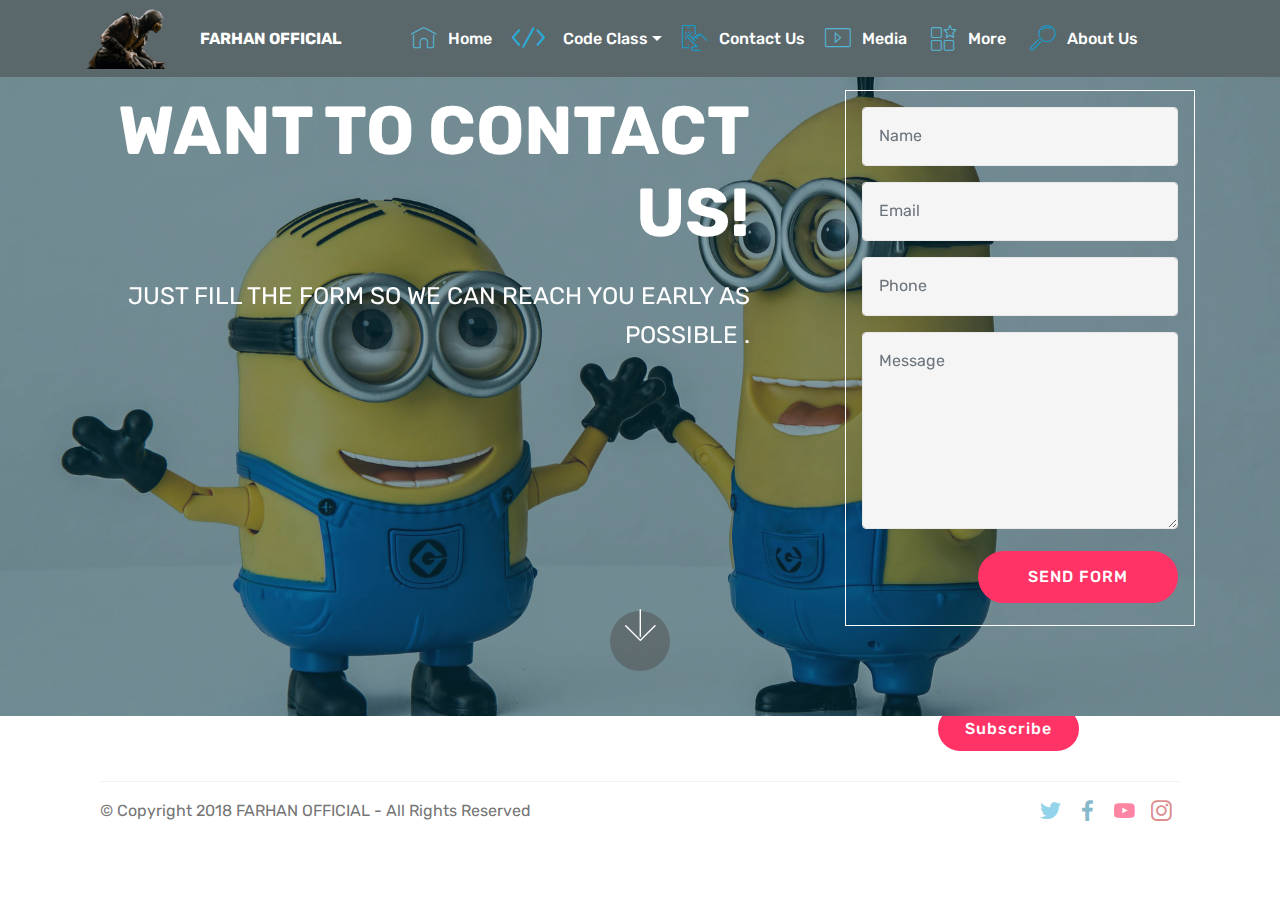
==== page1.html @ 554b2e33 "create github pages" ====
<!DOCTYPE html>
<html >
<head>
  <!-- Site made with Mobirise Website Builder v4.8.1, https://mobirise.com -->
  <meta charset="UTF-8">
  <meta http-equiv="X-UA-Compatible" content="IE=edge">
  <meta name="generator" content="Mobirise v4.8.1, mobirise.com">
  <meta name="viewport" content="width=device-width, initial-scale=1, minimum-scale=1">
  <link rel="shortcut icon" href="assets/images/mortal-kombat-x-scorpio-ninja-pose-96758-2560x1440-inpixio-122x69.png" type="image/x-icon">
  <meta name="description" content="Web Page Generator Description">
  <title>Contact Us</title>
  <link rel="stylesheet" href="assets/web/assets/mobirise-icons-bold/mobirise-icons-bold.css">
  <link rel="stylesheet" href="assets/web/assets/mobirise-icons/mobirise-icons.css">
  <link rel="stylesheet" href="assets/tether/tether.min.css">
  <link rel="stylesheet" href="assets/soundcloud-plugin/style.css">
  <link rel="stylesheet" href="assets/bootstrap/css/bootstrap.min.css">
  <link rel="stylesheet" href="assets/bootstrap/css/bootstrap-grid.min.css">
  <link rel="stylesheet" href="assets/bootstrap/css/bootstrap-reboot.min.css">
  <link rel="stylesheet" href="assets/socicon/css/styles.css">
  <link rel="stylesheet" href="assets/animatecss/animate.min.css">
  <link rel="stylesheet" href="assets/dropdown/css/style.css">
  <link rel="stylesheet" href="assets/snow-plugins/style.css">
  <link rel="stylesheet" href="assets/theme/css/style.css">
  <link rel="stylesheet" href="assets/mobirise/css/mbr-additional.css" type="text/css">
  
  
  
</head>
<body>
  <section class="menu cid-qXbIQzlwdz" once="menu" id="menu1-14">

    

    <nav class="navbar navbar-expand beta-menu navbar-dropdown align-items-center navbar-fixed-top navbar-toggleable-sm">
        <button class="navbar-toggler navbar-toggler-right" type="button" data-toggle="collapse" data-target="#navbarSupportedContent" aria-controls="navbarSupportedContent" aria-expanded="false" aria-label="Toggle navigation">
            <div class="hamburger">
                <span></span>
                <span></span>
                <span></span>
                <span></span>
            </div>
        </button>
        <div class="menu-logo">
            <div class="navbar-brand">
                <span class="navbar-logo">
                    <a href="#top">
                         <img src="assets/images/mortal-kombat-x-scorpio-ninja-pose-96758-2560x1440-inpixio-122x69.png" alt="Mobirise" title="" style="height: 3.8rem;">
                    </a>
                </span>
                <span class="navbar-caption-wrap"><a class="navbar-caption text-white display-4" href="#top">FARHAN OFFICIAL</a></span>
            </div>
        </div>
        <div class="collapse navbar-collapse" id="navbarSupportedContent">
            <ul class="navbar-nav nav-dropdown nav-right" data-app-modern-menu="true"><li class="nav-item"><a class="nav-link link text-white display-4" href="index.html"><span class="mbri-home mbr-iconfont mbr-iconfont-btn" style="color: rgb(85, 180, 212);"></span>
                        Home</a></li><li class="nav-item dropdown open"><a class="nav-link link text-white dropdown-toggle display-4" href="page5.html" data-toggle="dropdown-submenu" aria-expanded="true"><span class="mbrib-code mbr-iconfont mbr-iconfont-btn" style="font-size: 33px; color: rgb(43, 170, 214);"></span>&nbsp;Code Class</a><div class="dropdown-menu"><a class="text-white dropdown-item display-4" href="page5.html#content5-2c">Python &nbsp;</a><a class="text-white dropdown-item display-4" href="page5.html" aria-expanded="false">Java<br></a><a class="text-white dropdown-item display-4" href="page5.html" aria-expanded="false">C#</a><a class="text-white dropdown-item display-4" href="page5.html" aria-expanded="false">C++</a></div></li><li class="nav-item"><a class="nav-link link text-white display-4" href="page1.html"><span class="mbri-touch mbr-iconfont mbr-iconfont-btn" style="color: rgb(20, 157, 204);"></span>Contact Us</a></li><li class="nav-item"><a class="nav-link link text-white display-4" href="page4.html"><span class="mbri-video mbr-iconfont mbr-iconfont-btn" style="color: rgb(85, 180, 212);"></span>Media&nbsp;</a></li><li class="nav-item"><a class="nav-link link text-white display-4" href="page3.html"><span class="mbri-features mbr-iconfont mbr-iconfont-btn" style="color: rgb(85, 180, 212);"></span>More&nbsp;</a></li>
                <li class="nav-item"><a class="nav-link link text-white display-4" href="page2.html"><span class="mbri-search mbr-iconfont mbr-iconfont-btn" style="color: rgb(20, 157, 204);"></span>
                        
                        About Us &nbsp; &nbsp; &nbsp; &nbsp; &nbsp; &nbsp;&nbsp;</a></li></ul>
            
        </div>
    </nav>
</section>

<section class="engine"><a href="https://mobiri.se/l">free site templates</a></section><section class="cid-qXbRYUUTpq mbr-parallax-background" id="header15-15">

    

    <div class="mbr-overlay" style="opacity: 0.5; background-color: rgb(7, 59, 76);"></div>

    <div class="container align-right">
<div class="row">
    <div class="mbr-white col-lg-8 col-md-7 content-container">
        <h1 class="mbr-section-title mbr-bold pb-3 mbr-fonts-style display-1">WANT TO CONTACT US!</h1>
        <p class="mbr-text pb-3 mbr-fonts-style display-5">JUST FILL THE FORM SO WE CAN REACH YOU EARLY AS POSSIBLE .</p>
    </div>
    <div class="col-lg-4 col-md-5">
    <div class="form-container">
        <div class="media-container-column" data-form-type="formoid">
            <div data-form-alert="" hidden="" class="align-center">Thanks for filling out the form!</div>
            <form class="mbr-form" action="https://mobirise.com/" method="post" data-form-title="Mobirise Form"><input type="hidden" name="email" data-form-email="true" value="BGnChYnV+s/z0PsH2NVqRZW8dQ3tcXD0I2Mzn2XgPUdpTCBZ1B0OzfsBaFUptVtq5DTh2i+VKTWwSodA+y2qZlFdTRPAIqunVq5oXq4SG8JFUrQ+WYmbZbKyEVj4MUmI" data-form-field="Email">
                <div data-for="name">
                    <div class="form-group">
                        <input type="text" class="form-control px-3" name="name" data-form-field="Name" placeholder="Name" required="" id="name-header15-15">
                    </div>
                </div>
                <div data-for="email">
                    <div class="form-group">
                        <input type="email" class="form-control px-3" name="email" data-form-field="Email" placeholder="Email" required="" id="email-header15-15">
                    </div>
                </div>
                <div data-for="phone">
                    <div class="form-group">
                        <input type="tel" class="form-control px-3" name="phone" data-form-field="Phone" placeholder="Phone" id="phone-header15-15">
                    </div>
                </div>
                <div class="form-group" data-for="message">
                    <textarea type="text" class="form-control px-3" name="message" rows="7" placeholder="Message" data-form-field="Message" id="message-header15-15"></textarea>
                </div>
                <span class="input-group-btn"><button href="" type="submit" class="btn btn-secondary btn-form display-4">SEND FORM</button></span>
            </form>
        </div>
    </div>
    </div>
</div>
    </div>
    <div class="mbr-arrow hidden-sm-down" aria-hidden="true">
        <a href="#next">
            <i class="mbri-down mbr-iconfont"></i>
        </a>
    </div>
</section>

<section class="footer3 cid-qXdhu76uac mbr-reveal" id="footer3-25">

    

    

    <div class="container">
        <div class="media-container-row content">
            <div class="col-md-2 col-sm-4">
                <div class="mb-3 img-logo">
                    <a href="https://mobirise.com/">
                         <img src="assets/images/mortal-kombat-x-scorpio-ninja-pose-96758-2560x1440-inpixio-192x108.png" alt="Mobirise" title="">
                    </a>
                </div>
                <p class="mbr-fonts-style foot-logo display-7">FARHAN OFFICIAL</p>
            </div>
            <div class="col-md-3 col-sm-4">
                <p class="mb-4 mbr-fonts-style foot-title display-7">
                    RECENT NEWS
                </p>
                <p class="mbr-text mbr-links-column mbr-fonts-style display-7">
                    <a href="page1.html" class="text-black">About us</a>
                    <br><a href="page3.html">More</a><br>Home&nbsp;<br><a href="page4.html">Media&nbsp;</a><br>Contact Us</p>
            </div>
            <div class="col-md-3 col-sm-4">
                <p class="mb-4 mbr-fonts-style foot-title display-7"></p>
                <p class="mbr-text mbr-fonts-style mbr-links-column display-7"></p>
            </div>
            <div class="col-md-4 col-sm-12">
                <p class="mb-4 mbr-fonts-style foot-title display-7">
                    SUBSCRIBE
                </p>
                <p class="mbr-text form-text mbr-fonts-style display-7">
                    Get monthly updates and free resources.
                </p>
                <div class="media-container-column" data-form-type="formoid">
                    <div data-form-alert="" hidden="" class="align-center">Thanks for filling out the form!</div>

                    <form class="form-inline" action="https://mobirise.com/" method="post" data-form-title="Mobirise Form">
                        <input type="hidden" value="aTpNSyPoAHpCFGLevcx76pxDVueHC4HoJByGeCzqq8/Wfl2c4HPEFM22Q3qrCcd7HoVacnxY/hkXlDS6+apkCx8XhZOpk/JkGQYDMnFPC4O2UBEBPp0mxoJk0rjcczeV" data-form-email="true">
                        <div class="form-group">
                            <input type="email" class="form-control input-sm input-inverse my-2" name="email" required="" data-form-field="Email" placeholder="Email" id="email-footer3-25">
                        </div>
                        <div class="input-group-btn m-2"><button href="" class="btn btn-primary display-4" type="submit" role="button">Subscribe</button></div>
                    </form>
                </div>

            </div>
        </div>
        <div class="footer-lower">
            <div class="media-container-row">
                <div class="col-sm-12">
                    <hr>
                </div>
            </div>
            <div class="media-container-row">
                <div class="col-sm-6 copyright">
                    <p class="mbr-text mbr-fonts-style display-7">
                        © Copyright 2018 FARHAN OFFICIAL - All Rights Reserved
                    </p>
                </div>
                <div class="col-md-6">
                    <div class="social-list align-right">
                        <div class="soc-item">
                            <a href="https://twitter.com" target="_blank">
                                <span class="mbr-iconfont mbr-iconfont-social socicon-twitter socicon" style="color: rgb(43, 170, 214);"></span>
                            </a>
                        </div>
                        <div class="soc-item">
                            <a href="https://www.facebook.com" target="_blank">
                                <span class="mbr-iconfont mbr-iconfont-social socicon-facebook socicon" style="color: rgb(16, 118, 153);"></span>
                            </a>
                        </div>
                        <div class="soc-item">
                            <a href="https://www.youtube.com" target="_blank">
                                <span class="mbr-iconfont mbr-iconfont-social socicon-youtube socicon" style="color: rgb(253, 12, 72);"></span>
                            </a>
                        </div>
                        <div class="soc-item">
                            <a href="https://instagram.com" target="_blank">
                                <span class="mbr-iconfont mbr-iconfont-social socicon-instagram socicon" style="color: rgb(188, 30, 30);"></span>
                            </a>
                        </div>
                        
                        
                    </div>
                </div>
            </div>
        </div>
    </div>
</section>


  <script src="assets/web/assets/jquery/jquery.min.js"></script>
  <script src="assets/popper/popper.min.js"></script>
  <script src="assets/tether/tether.min.js"></script>
  <script src="assets/bootstrap/js/bootstrap.min.js"></script>
  <script src="assets/cookies-alert-plugin/cookies-alert-core.js"></script>
  <script src="assets/cookies-alert-plugin/cookies-alert-script.js"></script>
  <script src="assets/smoothscroll/smooth-scroll.js"></script>
  <script src="assets/touchswipe/jquery.touch-swipe.min.js"></script>
  <script src="assets/viewportchecker/jquery.viewportchecker.js"></script>
  <script src="assets/parallax/jarallax.min.js"></script>
  <script src="assets/dropdown/js/script.min.js"></script>
  <script src="assets/snow-plugins/schnee.js"></script>
  <script src="assets/theme/js/script.js"></script>
  <script src="assets/formoid/formoid.min.js"></script>
  
  
  <input name="animation" type="hidden">
  <input name="cookieData" type="hidden" data-cookie-text="We use cookies to give you the best experience. Read our <a href='privacy.html'>cookie policy</a>.">
  </body>
</html>
---- assets/web/assets/mobirise-icons-bold/mobirise-icons-bold.css ----
@font-face {
  font-family: 'mobirise-icons-bold';
  src:  url('mobirise-icons-bold.eot?m1l4yr');
  src:  url('mobirise-icons-bold.eot?m1l4yr#iefix') format('embedded-opentype'),
    url('mobirise-icons-bold.ttf?m1l4yr') format('truetype'),
    url('mobirise-icons-bold.woff?m1l4yr') format('woff'),
    url('mobirise-icons-bold.svg?m1l4yr#mobirise-icons-bold') format('svg');
  font-weight: normal;
  font-style: normal;
}

[class^="mbrib-"], [class*="mbrib-"] {
  /* use !important to prevent issues with browser extensions that change fonts */
  font-family: 'mobirise-icons-bold' !important;
  speak: none;
  font-style: normal;
  font-weight: normal;
  font-variant: normal;
  text-transform: none;
  line-height: 1;

  /* Better Font Rendering =========== */
  -webkit-font-smoothing: antialiased;
  -moz-osx-font-smoothing: grayscale;
}

.mbrib-add-submenu:before {
  content: "\e900";
}
.mbrib-alert:before {
  content: "\e901";
}
.mbrib-align-center:before {
  content: "\e902";
}
.mbrib-align-justify:before {
  content: "\e903";
}
.mbrib-align-left:before {
  content: "\e904";
}
.mbrib-align-right:before {
  content: "\e905";
}
.mbrib-android:before {
  content: "\e906";
}
.mbrib-apple:before {
  content: "\e907";
}
.mbrib-arrow-down:before {
  content: "\e908";
}
.mbrib-arrow-next:before {
  content: "\e909";
}
.mbrib-arrow-prev:before {
  content: "\e90a";
}
.mbrib-arrow-up:before {
  content: "\e90b";
}
.mbrib-bold:before {
  content: "\e90c";
}
.mbrib-bookmark:before {
  content: "\e90d";
}
.mbrib-bootstrap:before {
  content: "\e90e";
}
.mbrib-briefcase:before {
  content: "\e90f";
}
.mbrib-browse:before {
  content: "\e910";
}
.mbrib-bulleted-list:before {
  content: "\e911";
}
.mbrib-calendar:before {
  content: "\e912";
}
.mbrib-camera:before {
  content: "\e913";
}
.mbrib-cart-add:before {
  content: "\e914";
}
.mbrib-cart-full:before {
  content: "\e915";
}
.mbrib-cash:before {
  content: "\e916";
}
.mbrib-change-style:before {
  content: "\e917";
}
.mbrib-chat:before {
  content: "\e918";
}
.mbrib-clock:before {
  content: "\e919";
}
.mbrib-close:before {
  content: "\e91a";
}
.mbrib-cloud:before {
  content: "\e91b";
}
.mbrib-code:before {
  content: "\e91c";
}
.mbrib-contact-form:before {
  content: "\e91d";
}
.mbrib-credit-card:before {
  content: "\e91e";
}
.mbrib-cursor-click:before {
  content: "\e91f";
}
.mbrib-cust-feedback:before {
  content: "\e920";
}
.mbrib-database:before {
  content: "\e921";
}
.mbrib-delivery:before {
  content: "\e922";
}
.mbrib-desktop:before {
  content: "\e923";
}
.mbrib-devices:before {
  content: "\e924";
}
.mbrib-down:before {
  content: "\e925";
}
.mbrib-download:before {
  content: "\e926";
}
.mbrib-drag-n-drop:before {
  content: "\e927";
}
.mbrib-drag-n-drop2:before {
  content: "\e928";
}
.mbrib-edit:before {
  content: "\e929";
}
.mbrib-edit2:before {
  content: "\e92a";
}
.mbrib-error:before {
  content: "\e92b";
}
.mbrib-extension:before {
  content: "\e92c";
}
.mbrib-features:before {
  content: "\e92d";
}
.mbrib-file:before {
  content: "\e92e";
}
.mbrib-flag:before {
  content: "\e92f";
}
.mbrib-folder:before {
  content: "\e930";
}
.mbrib-gift:before {
  content: "\e931";
}
.mbrib-github:before {
  content: "\e932";
}
.mbrib-globe-2:before {
  content: "\e933";
}
.mbrib-globe:before {
  content: "\e934";
}
.mbrib-growing-chart:before {
  content: "\e935";
}
.mbrib-hearth:before {
  content: "\e936";
}
.mbrib-help:before {
  content: "\e937";
}
.mbrib-home:before {
  content: "\e938";
}
.mbrib-hot-cup:before {
  content: "\e939";
}
.mbrib-idea:before {
  content: "\e93a";
}
.mbrib-image-gallery:before {
  content: "\e93b";
}
.mbrib-image-slider:before {
  content: "\e93c";
}
.mbrib-info:before {
  content: "\e93d";
}
.mbrib-italic:before {
  content: "\e93e";
}
.mbrib-key:before {
  content: "\e93f";
}
.mbrib-laptop:before {
  content: "\e940";
}
.mbrib-layers:before {
  content: "\e941";
}
.mbrib-left-right:before {
  content: "\e942";
}
.mbrib-left:before {
  content: "\e943";
}
.mbrib-letter:before {
  content: "\e944";
}
.mbrib-like:before {
  content: "\e945";
}
.mbrib-link:before {
  content: "\e946";
}
.mbrib-lock:before {
  content: "\e947";
}
.mbrib-login:before {
  content: "\e948";
}
.mbrib-logout:before {
  content: "\e949";
}
.mbrib-magic-stick:before {
  content: "\e94a";
}
.mbrib-map-pin:before {
  content: "\e94b";
}
.mbrib-menu:before {
  content: "\e94c";
}
.mbrib-mobile:before {
  content: "\e94d";
}
.mbrib-mobile2:before {
  content: "\e94e";
}
.mbrib-mobirise:before {
  content: "\e94f";
}
.mbrib-more-horizontal:before {
  content: "\e950";
}
.mbrib-more-vertical:before {
  content: "\e951";
}
.mbrib-music:before {
  content: "\e952";
}
.mbrib-new-file:before {
  content: "\e953";
}
.mbrib-numbered-list:before {
  content: "\e954";
}
.mbrib-opened-folder:before {
  content: "\e955";
}
.mbrib-pages:before {
  content: "\e956";
}
.mbrib-paper-plane:before {
  content: "\e957";
}
.mbrib-paperclip:before {
  content: "\e958";
}
.mbrib-photo:before {
  content: "\e959";
}
.mbrib-photos:before {
  content: "\e95a";
}
.mbrib-pin:before {
  content: "\e95b";
}
.mbrib-play:before {
  content: "\e95c";
}
.mbrib-plus:before {
  content: "\e95d";
}
.mbrib-preview:before {
  content: "\e95e";
}
.mbrib-print:before {
  content: "\e95f";
}
.mbrib-protect:before {
  content: "\e960";
}
.mbrib-question:before {
  content: "\e961";
}
.mbrib-quote-left:before {
  content: "\e962";
}
.mbrib-quote-right:before {
  content: "\e963";
}
.mbrib-redo:before {
  content: "\e964";
}
.mbrib-refresh:before {
  content: "\e965";
}
.mbrib-responsive:before {
  content: "\e966";
}
.mbrib-right:before {
  content: "\e967";
}
.mbrib-rocket:before {
  content: "\e968";
}
.mbrib-sad-face:before {
  content: "\e969";
}
.mbrib-sale:before {
  content: "\e96a";
}
.mbrib-save:before {
  content: "\e96b";
}
.mbrib-search:before {
  content: "\e96c";
}
.mbrib-setting:before {
  content: "\e96d";
}
.mbrib-setting2:before {
  content: "\e96e";
}
.mbrib-setting3:before {
  content: "\e96f";
}
.mbrib-share:before {
  content: "\e970";
}
.mbrib-shopping-bag:before {
  content: "\e971";
}
.mbrib-shopping-basket:before {
  content: "\e972";
}
.mbrib-shopping-cart:before {
  content: "\e973";
}
.mbrib-sites:before {
  content: "\e974";
}
.mbrib-smile-face:before {
  content: "\e975";
}
.mbrib-speed:before {
  content: "\e976";
}
.mbrib-star:before {
  content: "\e977";
}
.mbrib-success:before {
  content: "\e978";
}
.mbrib-sun:before {
  content: "\e979";
}
.mbrib-sun2:before {
  content: "\e97a";
}
.mbrib-tablet-vertical:before {
  content: "\e97b";
}
.mbrib-tablet:before {
  content: "\e97c";
}
.mbrib-target:before {
  content: "\e97d";
}
.mbrib-timer:before {
  content: "\e97e";
}
.mbrib-to-ftp:before {
  content: "\e97f";
}
.mbrib-to-local-drive:before {
  content: "\e980";
}
.mbrib-touch-swipe:before {
  content: "\e981";
}
.mbrib-touch:before {
  content: "\e982";
}
.mbrib-trash:before {
  content: "\e983";
}
.mbrib-underline:before {
  content: "\e984";
}
.mbrib-undo:before {
  content: "\e985";
}
.mbrib-unlink:before {
  content: "\e986";
}
.mbrib-unlock:before {
  content: "\e987";
}
.mbrib-up-down:before {
  content: "\e988";
}
.mbrib-up:before {
  content: "\e989";
}
.mbrib-update:before {
  content: "\e98a";
}
.mbrib-upload:before {
  content: "\e98b";
}
.mbrib-user:before {
  content: "\e98c";
}
.mbrib-user2:before {
  content: "\e98d";
}
.mbrib-users:before {
  content: "\e98e";
}
.mbrib-video-play:before {
  content: "\e98f";
}
.mbrib-video:before {
  content: "\e990";
}
.mbrib-watch:before {
  content: "\e991";
}
.mbrib-website-theme:before {
  content: "\e992";
}
.mbrib-wifi:before {
  content: "\e993";
}
.mbrib-windows:before {
  content: "\e994";
}
.mbrib-zoom-out:before {
  content: "\e995";
}
---- assets/web/assets/mobirise-icons/mobirise-icons.css ----
@font-face {
  font-family: 'MobiriseIcons';
  src:  url('mobirise-icons.eot?spat4u');
  src:  url('mobirise-icons.eot?spat4u#iefix') format('embedded-opentype'),
    url('mobirise-icons.ttf?spat4u') format('truetype'),
    url('mobirise-icons.woff?spat4u') format('woff'),
    url('mobirise-icons.svg?spat4u#MobiriseIcons') format('svg');
  font-weight: normal;
  font-style: normal;
}

[class^="mbri-"], [class*=" mbri-"] {
  /* use !important to prevent issues with browser extensions that change fonts */
  font-family: MobiriseIcons !important;
  speak: none;
  font-style: normal;
  font-weight: normal;
  font-variant: normal;
  text-transform: none;
  line-height: 1;

  /* Better Font Rendering =========== */
  -webkit-font-smoothing: antialiased;
  -moz-osx-font-smoothing: grayscale;
}

.mbri-add-submenu:before {
  content: "\e900";
}
.mbri-alert:before {
  content: "\e901";
}
.mbri-align-center:before {
  content: "\e902";
}
.mbri-align-justify:before {
  content: "\e903";
}
.mbri-align-left:before {
  content: "\e904";
}
.mbri-align-right:before {
  content: "\e905";
}
.mbri-android:before {
  content: "\e906";
}
.mbri-apple:before {
  content: "\e907";
}
.mbri-arrow-down:before {
  content: "\e908";
}
.mbri-arrow-next:before {
  content: "\e909";
}
.mbri-arrow-prev:before {
  content: "\e90a";
}
.mbri-arrow-up:before {
  content: "\e90b";
}
.mbri-bold:before {
  content: "\e90c";
}
.mbri-bookmark:before {
  content: "\e90d";
}
.mbri-bootstrap:before {
  content: "\e90e";
}
.mbri-briefcase:before {
  content: "\e90f";
}
.mbri-browse:before {
  content: "\e910";
}
.mbri-bulleted-list:before {
  content: "\e911";
}
.mbri-calendar:before {
  content: "\e912";
}
.mbri-camera:before {
  content: "\e913";
}
.mbri-cart-add:before {
  content: "\e914";
}
.mbri-cart-full:before {
  content: "\e915";
}
.mbri-cash:before {
  content: "\e916";
}
.mbri-change-style:before {
  content: "\e917";
}
.mbri-chat:before {
  content: "\e918";
}
.mbri-clock:before {
  content: "\e919";
}
.mbri-close:before {
  content: "\e91a";
}
.mbri-cloud:before {
  content: "\e91b";
}
.mbri-code:before {
  content: "\e91c";
}
.mbri-contact-form:before {
  content: "\e91d";
}
.mbri-credit-card:before {
  content: "\e91e";
}
.mbri-cursor-click:before {
  content: "\e91f";
}
.mbri-cust-feedback:before {
  content: "\e920";
}
.mbri-database:before {
  content: "\e921";
}
.mbri-delivery:before {
  content: "\e922";
}
.mbri-desktop:before {
  content: "\e923";
}
.mbri-devices:before {
  content: "\e924";
}
.mbri-down:before {
  content: "\e925";
}
.mbri-download:before {
  content: "\e989";
}
.mbri-drag-n-drop:before {
  content: "\e927";
}
.mbri-drag-n-drop2:before {
  content: "\e928";
}
.mbri-edit:before {
  content: "\e929";
}
.mbri-edit2:before {
  content: "\e92a";
}
.mbri-error:before {
  content: "\e92b";
}
.mbri-extension:before {
  content: "\e92c";
}
.mbri-features:before {
  content: "\e92d";
}
.mbri-file:before {
  content: "\e92e";
}
.mbri-flag:before {
  content: "\e92f";
}
.mbri-folder:before {
  content: "\e930";
}
.mbri-gift:before {
  content: "\e931";
}
.mbri-github:before {
  content: "\e932";
}
.mbri-globe:before {
  content: "\e933";
}
.mbri-globe-2:before {
  content: "\e934";
}
.mbri-growing-chart:before {
  content: "\e935";
}
.mbri-hearth:before {
  content: "\e936";
}
.mbri-help:before {
  content: "\e937";
}
.mbri-home:before {
  content: "\e938";
}
.mbri-hot-cup:before {
  content: "\e939";
}
.mbri-idea:before {
  content: "\e93a";
}
.mbri-image-gallery:before {
  content: "\e93b";
}
.mbri-image-slider:before {
  content: "\e93c";
}
.mbri-info:before {
  content: "\e93d";
}
.mbri-italic:before {
  content: "\e93e";
}
.mbri-key:before {
  content: "\e93f";
}
.mbri-laptop:before {
  content: "\e940";
}
.mbri-layers:before {
  content: "\e941";
}
.mbri-left-right:before {
  content: "\e942";
}
.mbri-left:before {
  content: "\e943";
}
.mbri-letter:before {
  content: "\e944";
}
.mbri-like:before {
  content: "\e945";
}
.mbri-link:before {
  content: "\e946";
}
.mbri-lock:before {
  content: "\e947";
}
.mbri-login:before {
  content: "\e948";
}
.mbri-logout:before {
  content: "\e949";
}
.mbri-magic-stick:before {
  content: "\e94a";
}
.mbri-map-pin:before {
  content: "\e94b";
}
.mbri-menu:before {
  content: "\e94c";
}
.mbri-mobile:before {
  content: "\e94d";
}
.mbri-mobile2:before {
  content: "\e94e";
}
.mbri-mobirise:before {
  content: "\e94f";
}
.mbri-more-horizontal:before {
  content: "\e950";
}
.mbri-more-vertical:before {
  content: "\e951";
}
.mbri-music:before {
  content: "\e952";
}
.mbri-new-file:before {
  content: "\e953";
}
.mbri-numbered-list:before {
  content: "\e954";
}
.mbri-opened-folder:before {
  content: "\e955";
}
.mbri-pages:before {
  content: "\e956";
}
.mbri-paper-plane:before {
  content: "\e957";
}
.mbri-paperclip:before {
  content: "\e958";
}
.mbri-photo:before {
  content: "\e959";
}
.mbri-photos:before {
  content: "\e95a";
}
.mbri-pin:before {
  content: "\e95b";
}
.mbri-play:before {
  content: "\e95c";
}
.mbri-plus:before {
  content: "\e95d";
}
.mbri-preview:before {
  content: "\e95e";
}
.mbri-print:before {
  content: "\e95f";
}
.mbri-protect:before {
  content: "\e960";
}
.mbri-question:before {
  content: "\e961";
}
.mbri-quote-left:before {
  content: "\e962";
}
.mbri-quote-right:before {
  content: "\e963";
}
.mbri-refresh:before {
  content: "\e964";
}
.mbri-responsive:before {
  content: "\e965";
}
.mbri-right:before {
  content: "\e966";
}
.mbri-rocket:before {
  content: "\e967";
}
.mbri-sad-face:before {
  content: "\e968";
}
.mbri-sale:before {
  content: "\e969";
}
.mbri-save:before {
  content: "\e96a";
}
.mbri-search:before {
  content: "\e96b";
}
.mbri-setting:before {
  content: "\e96c";
}
.mbri-setting2:before {
  content: "\e96d";
}
.mbri-setting3:before {
  content: "\e96e";
}
.mbri-share:before {
  content: "\e96f";
}
.mbri-shopping-bag:before {
  content: "\e970";
}
.mbri-shopping-basket:before {
  content: "\e971";
}
.mbri-shopping-cart:before {
  content: "\e972";
}
.mbri-sites:before {
  content: "\e973";
}
.mbri-smile-face:before {
  content: "\e974";
}
.mbri-speed:before {
  content: "\e975";
}
.mbri-star:before {
  content: "\e976";
}
.mbri-success:before {
  content: "\e977";
}
.mbri-sun:before {
  content: "\e978";
}
.mbri-sun2:before {
  content: "\e979";
}
.mbri-tablet:before {
  content: "\e97a";
}
.mbri-tablet-vertical:before {
  content: "\e97b";
}
.mbri-target:before {
  content: "\e97c";
}
.mbri-timer:before {
  content: "\e97d";
}
.mbri-to-ftp:before {
  content: "\e97e";
}
.mbri-to-local-drive:before {
  content: "\e97f";
}
.mbri-touch-swipe:before {
  content: "\e980";
}
.mbri-touch:before {
  content: "\e981";
}
.mbri-trash:before {
  content: "\e982";
}
.mbri-underline:before {
  content: "\e983";
}
.mbri-unlink:before {
  content: "\e984";
}
.mbri-unlock:before {
  content: "\e985";
}
.mbri-up-down:before {
  content: "\e986";
}
.mbri-up:before {
  content: "\e987";
}
.mbri-update:before {
  content: "\e988";
}
.mbri-upload:before {
 content: "\e926"; 
}
.mbri-user:before {
  content: "\e98a";
}
.mbri-user2:before {
  content: "\e98b";
}
.mbri-users:before {
  content: "\e98c";
}
.mbri-video:before {
  content: "\e98d";
}
.mbri-video-play:before {
  content: "\e98e";
}
.mbri-watch:before {
  content: "\e98f";
}
.mbri-website-theme:before {
  content: "\e990";
}
.mbri-wifi:before {
  content: "\e991";
}
.mbri-windows:before {
  content: "\e992";
}
.mbri-zoom-out:before {
  content: "\e993";
}
.mbri-redo:before {
  content: "\e994";
}
.mbri-undo:before {
  content: "\e995";
}
---- assets/socicon/css/styles.css ----
@charset "UTF-8";

@font-face {
  font-family: "socicon";
  src:url("../fonts/socicon.eot");
  src:url("../fonts/socicon.eot?#iefix") format("embedded-opentype"),
    url("../fonts/socicon.woff") format("woff"),
    url("../fonts/socicon.ttf") format("truetype"),
    url("../fonts/socicon.svg#socicon") format("svg");
  font-weight: normal;
  font-style: normal;

}

[data-icon]:before {
  font-family: "socicon" !important;
  content: attr(data-icon);
  font-style: normal !important;
  font-weight: normal !important;
  font-variant: normal !important;
  text-transform: none !important;
  speak: none;
  line-height: 1;
  -webkit-font-smoothing: antialiased;
  -moz-osx-font-smoothing: grayscale;
}

[class^="socicon-"]:before,
[class*=" socicon-"]:before {
  font-family: "socicon" !important;
  font-style: normal !important;
  font-weight: normal !important;
  font-variant: normal !important;
  text-transform: none !important;
  speak: none;
  line-height: 1;
  -webkit-font-smoothing: antialiased;
  -moz-osx-font-smoothing: grayscale;
}

.socicon-modelmayhem:before {
  content: "\e000";
}
.socicon-mixcloud:before {
  content: "\e001";
}
.socicon-drupal:before {
  content: "\e002";
}
.socicon-swarm:before {
  content: "\e003";
}
.socicon-istock:before {
  content: "\e004";
}
.socicon-yammer:before {
  content: "\e005";
}
.socicon-ello:before {
  content: "\e006";
}
.socicon-stackoverflow:before {
  content: "\e007";
}
.socicon-persona:before {
  content: "\e008";
}
.socicon-triplej:before {
  content: "\e009";
}
.socicon-houzz:before {
  content: "\e00a";
}
.socicon-rss:before {
  content: "\e00b";
}
.socicon-paypal:before {
  content: "\e00c";
}
.socicon-odnoklassniki:before {
  content: "\e00d";
}
.socicon-airbnb:before {
  content: "\e00e";
}
.socicon-periscope:before {
  content: "\e00f";
}
.socicon-outlook:before {
  content: "\e010";
}
.socicon-coderwall:before {
  content: "\e011";
}
.socicon-tripadvisor:before {
  content: "\e012";
}
.socicon-appnet:before {
  content: "\e013";
}
.socicon-goodreads:before {
  content: "\e014";
}
.socicon-tripit:before {
  content: "\e015";
}
.socicon-lanyrd:before {
  content: "\e016";
}
.socicon-slideshare:before {
  content: "\e017";
}
.socicon-buffer:before {
  content: "\e018";
}
.socicon-disqus:before {
  content: "\e019";
}
.socicon-vkontakte:before {
  content: "\e01a";
}
.socicon-whatsapp:before {
  content: "\e01b";
}
.socicon-patreon:before {
  content: "\e01c";
}
.socicon-storehouse:before {
  content: "\e01d";
}
.socicon-pocket:before {
  content: "\e01e";
}
.socicon-mail:before {
  content: "\e01f";
}
.socicon-blogger:before {
  content: "\e020";
}
.socicon-technorati:before {
  content: "\e021";
}
.socicon-reddit:before {
  content: "\e022";
}
.socicon-dribbble:before {
  content: "\e023";
}
.socicon-stumbleupon:before {
  content: "\e024";
}
.socicon-digg:before {
  content: "\e025";
}
.socicon-envato:before {
  content: "\e026";
}
.socicon-behance:before {
  content: "\e027";
}
.socicon-delicious:before {
  content: "\e028";
}
.socicon-deviantart:before {
  content: "\e029";
}
.socicon-forrst:before {
  content: "\e02a";
}
.socicon-play:before {
  content: "\e02b";
}
.socicon-zerply:before {
  content: "\e02c";
}
.socicon-wikipedia:before {
  content: "\e02d";
}
.socicon-apple:before {
  content: "\e02e";
}
.socicon-flattr:before {
  content: "\e02f";
}
.socicon-github:before {
  content: "\e030";
}
.socicon-renren:before {
  content: "\e031";
}
.socicon-friendfeed:before {
  content: "\e032";
}
.socicon-newsvine:before {
  content: "\e033";
}
.socicon-identica:before {
  content: "\e034";
}
.socicon-bebo:before {
  content: "\e035";
}
.socicon-zynga:before {
  content: "\e036";
}
.socicon-steam:before {
  content: "\e037";
}
.socicon-xbox:before {
  content: "\e038";
}
.socicon-windows:before {
  content: "\e039";
}
.socicon-qq:before {
  content: "\e03a";
}
.socicon-douban:before {
  content: "\e03b";
}
.socicon-meetup:before {
  content: "\e03c";
}
.socicon-playstation:before {
  content: "\e03d";
}
.socicon-android:before {
  content: "\e03e";
}
.socicon-snapchat:before {
  content: "\e03f";
}
.socicon-twitter:before {
  content: "\e040";
}
.socicon-facebook:before {
  content: "\e041";
}
.socicon-googleplus:before {
  content: "\e042";
}
.socicon-pinterest:before {
  content: "\e043";
}
.socicon-foursquare:before {
  content: "\e044";
}
.socicon-yahoo:before {
  content: "\e045";
}
.socicon-skype:before {
  content: "\e046";
}
.socicon-yelp:before {
  content: "\e047";
}
.socicon-feedburner:before {
  content: "\e048";
}
.socicon-linkedin:before {
  content: "\e049";
}
.socicon-viadeo:before {
  content: "\e04a";
}
.socicon-xing:before {
  content: "\e04b";
}
.socicon-myspace:before {
  content: "\e04c";
}
.socicon-soundcloud:before {
  content: "\e04d";
}
.socicon-spotify:before {
  content: "\e04e";
}
.socicon-grooveshark:before {
  content: "\e04f";
}
.socicon-lastfm:before {
  content: "\e050";
}
.socicon-youtube:before {
  content: "\e051";
}
.socicon-vimeo:before {
  content: "\e052";
}
.socicon-dailymotion:before {
  content: "\e053";
}
.socicon-vine:before {
  content: "\e054";
}
.socicon-flickr:before {
  content: "\e055";
}
.socicon-500px:before {
  content: "\e056";
}
.socicon-wordpress:before {
  content: "\e058";
}
.socicon-tumblr:before {
  content: "\e059";
}
.socicon-twitch:before {
  content: "\e05a";
}
.socicon-8tracks:before {
  content: "\e05b";
}
.socicon-amazon:before {
  content: "\e05c";
}
.socicon-icq:before {
  content: "\e05d";
}
.socicon-smugmug:before {
  content: "\e05e";
}
.socicon-ravelry:before {
  content: "\e05f";
}
.socicon-weibo:before {
  content: "\e060";
}
.socicon-baidu:before {
  content: "\e061";
}
.socicon-angellist:before {
  content: "\e062";
}
.socicon-ebay:before {
  content: "\e063";
}
.socicon-imdb:before {
  content: "\e064";
}
.socicon-stayfriends:before {
  content: "\e065";
}
.socicon-residentadvisor:before {
  content: "\e066";
}
.socicon-google:before {
  content: "\e067";
}
.socicon-yandex:before {
  content: "\e068";
}
.socicon-sharethis:before {
  content: "\e069";
}
.socicon-bandcamp:before {
  content: "\e06a";
}
.socicon-itunes:before {
  content: "\e06b";
}
.socicon-deezer:before {
  content: "\e06c";
}
.socicon-telegram:before {
  content: "\e06e";
}
.socicon-openid:before {
  content: "\e06f";
}
.socicon-amplement:before {
  content: "\e070";
}
.socicon-viber:before {
  content: "\e071";
}
.socicon-zomato:before {
  content: "\e072";
}
.socicon-draugiem:before {
  content: "\e074";
}
.socicon-endomodo:before {
  content: "\e075";
}
.socicon-filmweb:before {
  content: "\e076";
}
.socicon-stackexchange:before {
  content: "\e077";
}
.socicon-wykop:before {
  content: "\e078";
}
.socicon-teamspeak:before {
  content: "\e079";
}
.socicon-teamviewer:before {
  content: "\e07a";
}
.socicon-ventrilo:before {
  content: "\e07b";
}
.socicon-younow:before {
  content: "\e07c";
}
.socicon-raidcall:before {
  content: "\e07d";
}
.socicon-mumble:before {
  content: "\e07e";
}
.socicon-medium:before {
  content: "\e06d";
}
.socicon-bebee:before {
  content: "\e07f";
}
.socicon-hitbox:before {
  content: "\e080";
}
.socicon-reverbnation:before {
  content: "\e081";
}
.socicon-formulr:before {
  content: "\e082";
}
.socicon-instagram:before {
  content: "\e057";
}
.socicon-battlenet:before {
  content: "\e083";
}
.socicon-chrome:before {
  content: "\e084";
}
.socicon-discord:before {
  content: "\e086";
}
.socicon-issuu:before {
  content: "\e087";
}
.socicon-macos:before {
  content: "\e088";
}
.socicon-firefox:before {
  content: "\e089";
}
.socicon-opera:before {
  content: "\e08d";
}
.socicon-keybase:before {
  content: "\e090";
}
.socicon-alliance:before {
  content: "\e091";
}
.socicon-livejournal:before {
  content: "\e092";
}
.socicon-googlephotos:before {
  content: "\e093";
}
.socicon-horde:before {
  content: "\e094";
}
.socicon-etsy:before {
  content: "\e095";
}
.socicon-zapier:before {
  content: "\e096";
}
.socicon-google-scholar:before {
  content: "\e097";
}
.socicon-researchgate:before {
  content: "\e098";
}
.socicon-wechat:before {
  content: "\e099";
}
.socicon-strava:before {
  content: "\e09a";
}
.socicon-line:before {
  content: "\e09b";
}
.socicon-lyft:before {
  content: "\e09c";
}
.socicon-uber:before {
  content: "\e09d";
}
.socicon-songkick:before {
  content: "\e09e";
}
.socicon-viewbug:before {
  content: "\e09f";
}
.socicon-googlegroups:before {
  content: "\e0a0";
}
.socicon-quora:before {
  content: "\e073";
}
.socicon-diablo:before {
  content: "\e085";
}
.socicon-blizzard:before {
  content: "\e0a1";
}
.socicon-hearthstone:before {
  content: "\e08b";
}
.socicon-heroes:before {
  content: "\e08a";
}
.socicon-overwatch:before {
  content: "\e08c";
}
.socicon-warcraft:before {
  content: "\e08e";
}
.socicon-starcraft:before {
  content: "\e08f";
}
.socicon-beam:before {
  content: "\e0a2";
}
.socicon-curse:before {
  content: "\e0a3";
}
.socicon-player:before {
  content: "\e0a4";
}
.socicon-streamjar:before {
  content: "\e0a5";
}
.socicon-nintendo:before {
  content: "\e0a6";
}
.socicon-hellocoton:before {
  content: "\e0a7";
}
---- assets/dropdown/css/style.css ----
.navbar-dropdown {
  left: 0;
  padding: 0;
  position: absolute;
  right: 0;
  top: 0;
  transition: all 0.45s ease;
  z-index: 1030;
  background: #282828; }
  .navbar-dropdown .navbar-logo {
    margin-right: 0.8rem;
    transition: margin 0.3s ease-in-out;
    vertical-align: middle; }
    .navbar-dropdown .navbar-logo img {
      height: 3.125rem;
      transition: all 0.3s ease-in-out; }
    .navbar-dropdown .navbar-logo.mbr-iconfont {
      font-size: 3.125rem;
      line-height: 3.125rem; }
  .navbar-dropdown .navbar-caption {
    font-weight: 700;
    white-space: normal;
    vertical-align: -4px;
    line-height: 3.125rem !important; }
    .navbar-dropdown .navbar-caption, .navbar-dropdown .navbar-caption:hover {
      color: inherit;
      text-decoration: none; }
  .navbar-dropdown .mbr-iconfont + .navbar-caption {
    vertical-align: -1px; }
  .navbar-dropdown.navbar-fixed-top {
    position: fixed; }
  .navbar-dropdown .navbar-brand span {
    vertical-align: -4px; }
  .navbar-dropdown.bg-color.transparent {
    background: none; }
  .navbar-dropdown.navbar-short .navbar-brand {
    padding: 0.625rem 0; }
    .navbar-dropdown.navbar-short .navbar-brand span {
      vertical-align: -1px; }
  .navbar-dropdown.navbar-short .navbar-caption {
    line-height: 2.375rem !important;
    vertical-align: -2px; }
  .navbar-dropdown.navbar-short .navbar-logo {
    margin-right: 0.5rem; }
    .navbar-dropdown.navbar-short .navbar-logo img {
      height: 2.375rem; }
    .navbar-dropdown.navbar-short .navbar-logo.mbr-iconfont {
      font-size: 2.375rem;
      line-height: 2.375rem; }
  .navbar-dropdown.navbar-short .mbr-table-cell {
    height: 3.625rem; }
  .navbar-dropdown .navbar-close {
    left: 0.6875rem;
    position: fixed;
    top: 0.75rem;
    z-index: 1000; }
  .navbar-dropdown .hamburger-icon {
    content: "";
    display: inline-block;
    vertical-align: middle;
    width: 16px;
    -webkit-box-shadow: 0 -6px 0 1px #282828,0 0 0 1px #282828,0 6px 0 1px #282828;
    -moz-box-shadow: 0 -6px 0 1px #282828,0 0 0 1px #282828,0 6px 0 1px #282828;
    box-shadow: 0 -6px 0 1px #282828,0 0 0 1px #282828,0 6px 0 1px #282828; }

.dropdown-menu .dropdown-toggle[data-toggle="dropdown-submenu"]::after {
  border-bottom: 0.35em solid transparent;
  border-left: 0.35em solid;
  border-right: 0;
  border-top: 0.35em solid transparent;
  margin-left: 0.3rem; }

.dropdown-menu .dropdown-item:focus {
  outline: 0; }

.nav-dropdown {
  font-size: 0.75rem;
  font-weight: 500;
  height: auto !important; }
  .nav-dropdown .nav-btn {
    padding-left: 1rem; }
  .nav-dropdown .link {
    margin: .667em 1.667em;
    font-weight: 500;
    padding: 0;
    transition: color .2s ease-in-out; }
    .nav-dropdown .link.dropdown-toggle {
      margin-right: 2.583em; }
      .nav-dropdown .link.dropdown-toggle::after {
        margin-left: .25rem;
        border-top: 0.35em solid;
        border-right: 0.35em solid transparent;
        border-left: 0.35em solid transparent;
        border-bottom: 0; }
      .nav-dropdown .link.dropdown-toggle[aria-expanded="true"] {
        margin: 0;
        padding: 0.667em 3.263em  0.667em 1.667em; }
  .nav-dropdown .link::after,
  .nav-dropdown .dropdown-item::after {
    color: inherit; }
  .nav-dropdown .btn {
    font-size: 0.75rem;
    font-weight: 700;
    letter-spacing: 0;
    margin-bottom: 0;
    padding-left: 1.25rem;
    padding-right: 1.25rem; }
  .nav-dropdown .dropdown-menu {
    border-radius: 0;
    border: 0;
    left: 0;
    margin: 0;
    padding-bottom: 1.25rem;
    padding-top: 1.25rem;
    position: relative; }
  .nav-dropdown .dropdown-submenu {
    margin-left: 0.125rem;
    top: 0; }
  .nav-dropdown .dropdown-item {
    font-weight: 500;
    line-height: 2;
    padding: 0.3846em 4.615em 0.3846em 1.5385em;
    position: relative;
    transition: color .2s ease-in-out, background-color .2s ease-in-out; }
    .nav-dropdown .dropdown-item::after {
      margin-top: -0.3077em;
      position: absolute;
      right: 1.1538em;
      top: 50%; }
    .nav-dropdown .dropdown-item:focus, .nav-dropdown .dropdown-item:hover {
      background: none; }

@media (max-width: 767px) {
  .nav-dropdown.navbar-toggleable-sm {
    bottom: 0;
    display: none;
    left: 0;
    overflow-x: hidden;
    position: fixed;
    top: 0;
    transform: translateX(-100%);
    -ms-transform: translateX(-100%);
    -webkit-transform: translateX(-100%);
    width: 18.75rem;
    z-index: 999; } }
.nav-dropdown.navbar-toggleable-xl {
  bottom: 0;
  display: none;
  left: 0;
  overflow-x: hidden;
  position: fixed;
  top: 0;
  transform: translateX(-100%);
  -ms-transform: translateX(-100%);
  -webkit-transform: translateX(-100%);
  width: 18.75rem;
  z-index: 999; }

.nav-dropdown-sm {
  display: block !important;
  overflow-x: hidden;
  overflow: auto;
  padding-top: 3.875rem; }
  .nav-dropdown-sm::after {
    content: "";
    display: block;
    height: 3rem;
    width: 100%; }
  .nav-dropdown-sm.collapse.in ~ .navbar-close {
    display: block !important; }
  .nav-dropdown-sm.collapsing, .nav-dropdown-sm.collapse.in {
    transform: translateX(0);
    -ms-transform: translateX(0);
    -webkit-transform: translateX(0);
    transition: all 0.25s ease-out;
    -webkit-transition: all 0.25s ease-out;
    background: #282828; }
  .nav-dropdown-sm.collapsing[aria-expanded="false"] {
    transform: translateX(-100%);
    -ms-transform: translateX(-100%);
    -webkit-transform: translateX(-100%); }
  .nav-dropdown-sm .nav-item {
    display: block;
    margin-left: 0 !important;
    padding-left: 0; }
  .nav-dropdown-sm .link,
  .nav-dropdown-sm .dropdown-item {
    border-top: 1px dotted rgba(255, 255, 255, 0.1);
    font-size: 0.8125rem;
    line-height: 1.6;
    margin: 0 !important;
    padding: 0.875rem 2.4rem 0.875rem 1.5625rem !important;
    position: relative;
    white-space: normal; }
    .nav-dropdown-sm .link:focus, .nav-dropdown-sm .link:hover,
    .nav-dropdown-sm .dropdown-item:focus,
    .nav-dropdown-sm .dropdown-item:hover {
      background: rgba(0, 0, 0, 0.2) !important;
      color: #c0a375; }
  .nav-dropdown-sm .nav-btn {
    position: relative;
    padding: 1.5625rem 1.5625rem 0 1.5625rem; }
    .nav-dropdown-sm .nav-btn::before {
      border-top: 1px dotted rgba(255, 255, 255, 0.1);
      content: "";
      left: 0;
      position: absolute;
      top: 0;
      width: 100%; }
    .nav-dropdown-sm .nav-btn + .nav-btn {
      padding-top: 0.625rem; }
      .nav-dropdown-sm .nav-btn + .nav-btn::before {
        display: none; }
  .nav-dropdown-sm .btn {
    padding: 0.625rem 0; }
  .nav-dropdown-sm .dropdown-toggle[data-toggle="dropdown-submenu"]::after {
    margin-left: .25rem;
    border-top: 0.35em solid;
    border-right: 0.35em solid transparent;
    border-left: 0.35em solid transparent;
    border-bottom: 0; }
  .nav-dropdown-sm .dropdown-toggle[data-toggle="dropdown-submenu"][aria-expanded="true"]::after {
    border-top: 0;
    border-right: 0.35em solid transparent;
    border-left: 0.35em solid transparent;
    border-bottom: 0.35em solid; }
  .nav-dropdown-sm .dropdown-menu {
    margin: 0;
    padding: 0;
    position: relative;
    top: 0;
    left: 0;
    width: 100%;
    border: 0;
    float: none;
    border-radius: 0;
    background: none; }
  .nav-dropdown-sm .dropdown-submenu {
    left: 100%;
    margin-left: 0.125rem;
    margin-top: -1.25rem;
    top: 0; }

.navbar-toggleable-sm .nav-dropdown .dropdown-menu {
  position: absolute; }

.navbar-toggleable-sm .nav-dropdown .dropdown-submenu {
  left: 100%;
  margin-left: 0.125rem;
  margin-top: -1.25rem;
  top: 0; }

.navbar-toggleable-sm.opened .nav-dropdown .dropdown-menu {
  position: relative; }

.navbar-toggleable-sm.opened .nav-dropdown .dropdown-submenu {
  left: 0;
  margin-left: 00rem;
  margin-top: 0rem;
  top: 0; }

.is-builder .nav-dropdown.collapsing {
  transition: none !important; }

/*# sourceMappingURL=style.css.map */
---- assets/snow-plugins/style.css ----
#wintertime {
	border: 4px dotted #FFCC22;
	border-bottom-color: #BB8800;
	border-right-color: #BB8800;
	width: 400px;
	height: 300px;
	text-align: center;
	margin: auto;
	padding-top: 100px;
	background-color: #00CCFF;
}
---- assets/theme/css/style.css ----
/*!
 * Mobirise v4 theme (https://mobirise.com/)
 * Copyright 2017 Mobirise
 */
section {
  background-color: #eeeeee; }

section,
.container,
.container-fluid {
  position: relative;
  word-wrap: break-word; }

a.mbr-iconfont:hover {
  text-decoration: none; }

.article .lead p, .article .lead ul, .article .lead ol, .article .lead pre, .article .lead blockquote {
  margin-bottom: 0; }

a {
  font-style: normal;
  font-weight: 400;
  cursor: pointer; }
  a, a:hover {
    text-decoration: none; }

figure {
  margin-bottom: 0; }

body {
  color: #232323; }

h1, h2, h3, h4, h5, h6,
.h1, .h2, .h3, .h4, .h5, .h6,
.display-1, .display-2, .display-3, .display-4 {
  line-height: 1;
  word-break: break-word;
  word-wrap: break-word; }

b, strong {
  font-weight: bold; }

blockquote {
  padding: 10px 0 10px 20px;
  position: relative;
  border-left: 2px solid;
  border-color: #ff3366; }

input:-webkit-autofill, input:-webkit-autofill:hover, input:-webkit-autofill:focus, input:-webkit-autofill:active {
  transition-delay: 9999s;
  transition-property: background-color, color; }

textarea[type="hidden"] {
  display: none; }

body {
  position: relative; }

section {
  background-position: 50% 50%;
  background-repeat: no-repeat;
  background-size: cover; }
  section .mbr-background-video,
  section .mbr-background-video-preview {
    position: absolute;
    bottom: 0;
    left: 0;
    right: 0;
    top: 0; }

.hidden {
  visibility: hidden; }

.mbr-z-index20 {
  z-index: 20; }

/*! Base colors */
.mbr-white {
  color: #ffffff; }

.mbr-black {
  color: #000000; }

.mbr-bg-white {
  background-color: #ffffff; }

.mbr-bg-black {
  background-color: #000000; }

/*! Text-aligns */
.align-left {
  text-align: left; }

.align-center {
  text-align: center; }

.align-right {
  text-align: right; }

@media (max-width: 767px) {
  .align-left, .align-center, .align-right, .mbr-section-btn, .mbr-section-title {
    text-align: center; } }
/*! Font-weight  */
.mbr-light {
  font-weight: 300; }

.mbr-regular {
  font-weight: 400; }

.mbr-semibold {
  font-weight: 500; }

.mbr-bold {
  font-weight: 700; }

/*! Media  */
.media-size-item {
  -webkit-flex: 1 1 auto;
  -moz-flex: 1 1 auto;
  -ms-flex: 1 1 auto;
  -o-flex: 1 1 auto;
  flex: 1 1 auto; }

.media-content {
  -webkit-flex-basis: 100%;
  flex-basis: 100%; }

.media-container-row {
  display: -ms-flexbox;
  display: -webkit-flex;
  display: flex;
  -webkit-flex-direction: row;
  -ms-flex-direction: row;
  flex-direction: row;
  -webkit-flex-wrap: wrap;
  -ms-flex-wrap: wrap;
  flex-wrap: wrap;
  -webkit-justify-content: center;
  -ms-flex-pack: center;
  justify-content: center;
  -webkit-align-content: center;
  -ms-flex-line-pack: center;
  align-content: center;
  -webkit-align-items: start;
  -ms-flex-align: start;
  align-items: start; }
  .media-container-row .media-size-item {
    width: 400px; }

.media-container-column {
  display: -ms-flexbox;
  display: -webkit-flex;
  display: flex;
  -webkit-flex-direction: column;
  -ms-flex-direction: column;
  flex-direction: column;
  -webkit-flex-wrap: wrap;
  -ms-flex-wrap: wrap;
  flex-wrap: wrap;
  -webkit-justify-content: center;
  -ms-flex-pack: center;
  justify-content: center;
  -webkit-align-content: center;
  -ms-flex-line-pack: center;
  align-content: center;
  -webkit-align-items: stretch;
  -ms-flex-align: stretch;
  align-items: stretch; }
  .media-container-column > * {
    width: 100%; }

@media (min-width: 992px) {
  .media-container-row {
    -webkit-flex-wrap: nowrap;
    -ms-flex-wrap: nowrap;
    flex-wrap: nowrap; } }
figure {
  overflow: hidden; }

figure[mbr-media-size] {
  transition: width 0.1s; }

.mbr-figure img, .mbr-figure iframe {
  display: block;
  width: 100%; }

.card {
  background-color: transparent;
  border: none; }

.card-img {
  text-align: center;
  flex-shrink: 0; }

.media {
  max-width: 100%;
  margin: 0 auto; }

.mbr-figure {
  -ms-flex-item-align: center;
  -ms-grid-row-align: center;
  -webkit-align-self: center;
  align-self: center; }

.media-container > div {
  max-width: 100%; }

.mbr-figure img, .card-img img {
  width: 100%; }

@media (max-width: 991px) {
  .media-size-item {
    width: auto !important; }

  .media {
    width: auto; }

  .mbr-figure {
    width: 100% !important; } }
/*! Buttons */
.mbr-section-btn {
  margin-left: -.25rem;
  margin-right: -.25rem;
  font-size: 0; }

nav .mbr-section-btn {
  margin-left: 0rem;
  margin-right: 0rem; }

/*! Btn icon margin */
.btn .mbr-iconfont, .btn.btn-sm .mbr-iconfont {
  cursor: pointer;
  margin-right: 0.5rem; }

.btn.btn-md .mbr-iconfont, .btn.btn-md .mbr-iconfont {
  margin-right: 0.8rem; }

.mbr-regular {
  font-weight: 400; }

.mbr-semibold {
  font-weight: 500; }

.mbr-bold {
  font-weight: 700; }

[type="submit"] {
  -webkit-appearance: none; }

/*! Full-screen */
.mbr-fullscreen .mbr-overlay {
  min-height: 100vh; }

.mbr-fullscreen {
  display: flex;
  display: -webkit-flex;
  display: -moz-flex;
  display: -ms-flex;
  display: -o-flex;
  align-items: center;
  -webkit-align-items: center;
  min-height: 100vh;
  padding-top: 3rem;
  padding-bottom: 3rem; }

/*! Map */
.map {
  height: 25rem;
  position: relative; }
  .map iframe {
    width: 100%;
    height: 100%; }

/* Form */
.form-asterisk {
  font-family: initial;
  position: absolute;
  top: -2px;
  font-weight: normal; }

/*! Scroll to top arrow */
.mbr-arrow-up {
  bottom: 25px;
  right: 90px;
  position: fixed;
  text-align: right;
  z-index: 5000;
  color: #ffffff;
  font-size: 32px;
  transform: rotate(180deg);
  -webkit-transform: rotate(180deg); }

.mbr-arrow-up a {
  background: rgba(0, 0, 0, 0.2);
  border-radius: 3px;
  color: #fff;
  display: inline-block;
  height: 60px;
  width: 60px;
  outline-style: none !important;
  position: relative;
  text-decoration: none;
  transition: all .3s ease-in-out;
  cursor: pointer;
  text-align: center; }
  .mbr-arrow-up a:hover {
    background-color: rgba(0, 0, 0, 0.4); }
  .mbr-arrow-up a i {
    line-height: 60px; }

.mbr-arrow-up-icon {
  display: block;
  color: #fff; }

.mbr-arrow-up-icon::before {
  content: "\203a";
  display: inline-block;
  font-family: serif;
  font-size: 32px;
  line-height: 1;
  font-style: normal;
  position: relative;
  top: 6px;
  left: -4px;
  -webkit-transform: rotate(-90deg);
  transform: rotate(-90deg); }

/*! Arrow Down */
.mbr-arrow {
  position: absolute;
  bottom: 45px;
  left: 50%;
  width: 60px;
  height: 60px;
  cursor: pointer;
  background-color: rgba(80, 80, 80, 0.5);
  border-radius: 50%;
  -webkit-transform: translateX(-50%);
  transform: translateX(-50%); }
  .mbr-arrow > a {
    display: inline-block;
    text-decoration: none;
    outline-style: none;
    -webkit-animation: arrowdown 1.7s ease-in-out infinite;
    animation: arrowdown 1.7s ease-in-out infinite; }
    .mbr-arrow > a > i {
      position: absolute;
      top: -2px;
      left: 15px;
      font-size: 2rem; }

@keyframes arrowdown {
  0% {
    transform: translateY(0px);
    -webkit-transform: translateY(0px); }
  50% {
    transform: translateY(-5px);
    -webkit-transform: translateY(-5px); }
  100% {
    transform: translateY(0px);
    -webkit-transform: translateY(0px); } }
@-webkit-keyframes arrowdown {
  0% {
    transform: translateY(0px);
    -webkit-transform: translateY(0px); }
  50% {
    transform: translateY(-5px);
    -webkit-transform: translateY(-5px); }
  100% {
    transform: translateY(0px);
    -webkit-transform: translateY(0px); } }
@media (max-width: 500px) {
  .mbr-arrow-up {
    left: 50%;
    right: auto;
    transform: translateX(-50%) rotate(180deg);
    -webkit-transform: translateX(-50%) rotate(180deg); } }
/*Gradients animation*/
@keyframes gradient-animation {
  from {
    background-position: 0% 100%;
    animation-timing-function: ease-in-out; }
  to {
    background-position: 100% 0%;
    animation-timing-function: ease-in-out; } }
@-webkit-keyframes gradient-animation {
  from {
    background-position: 0% 100%;
    animation-timing-function: ease-in-out; }
  to {
    background-position: 100% 0%;
    animation-timing-function: ease-in-out; } }
.bg-gradient {
  background-size: 200% 200%;
  animation: gradient-animation 5s infinite alternate;
  -webkit-animation: gradient-animation 5s infinite alternate; }

.menu .navbar-brand {
  display: -webkit-flex; }
  .menu .navbar-brand span {
    display: flex;
    display: -webkit-flex; }
  .menu .navbar-brand .navbar-caption-wrap {
    display: -webkit-flex; }
  .menu .navbar-brand .navbar-logo img {
    display: -webkit-flex; }
@media (min-width: 768px) and (max-width: 991px) {
  .menu .navbar-toggleable-sm .navbar-nav {
    display: -webkit-box;
    display: -webkit-flex;
    display: -ms-flexbox; } }
@media (min-width: 992px) {
  .menu .navbar-nav.nav-dropdown {
    display: -webkit-flex; }
  .menu .navbar-toggleable-sm .navbar-collapse {
    display: -webkit-flex !important; } }

/*# sourceMappingURL=style.css.map */
.engine {
	position: absolute;
	text-indent: -2400px;
	text-align: center;
	padding: 0;
	top: 0;
	left: -2400px;
}
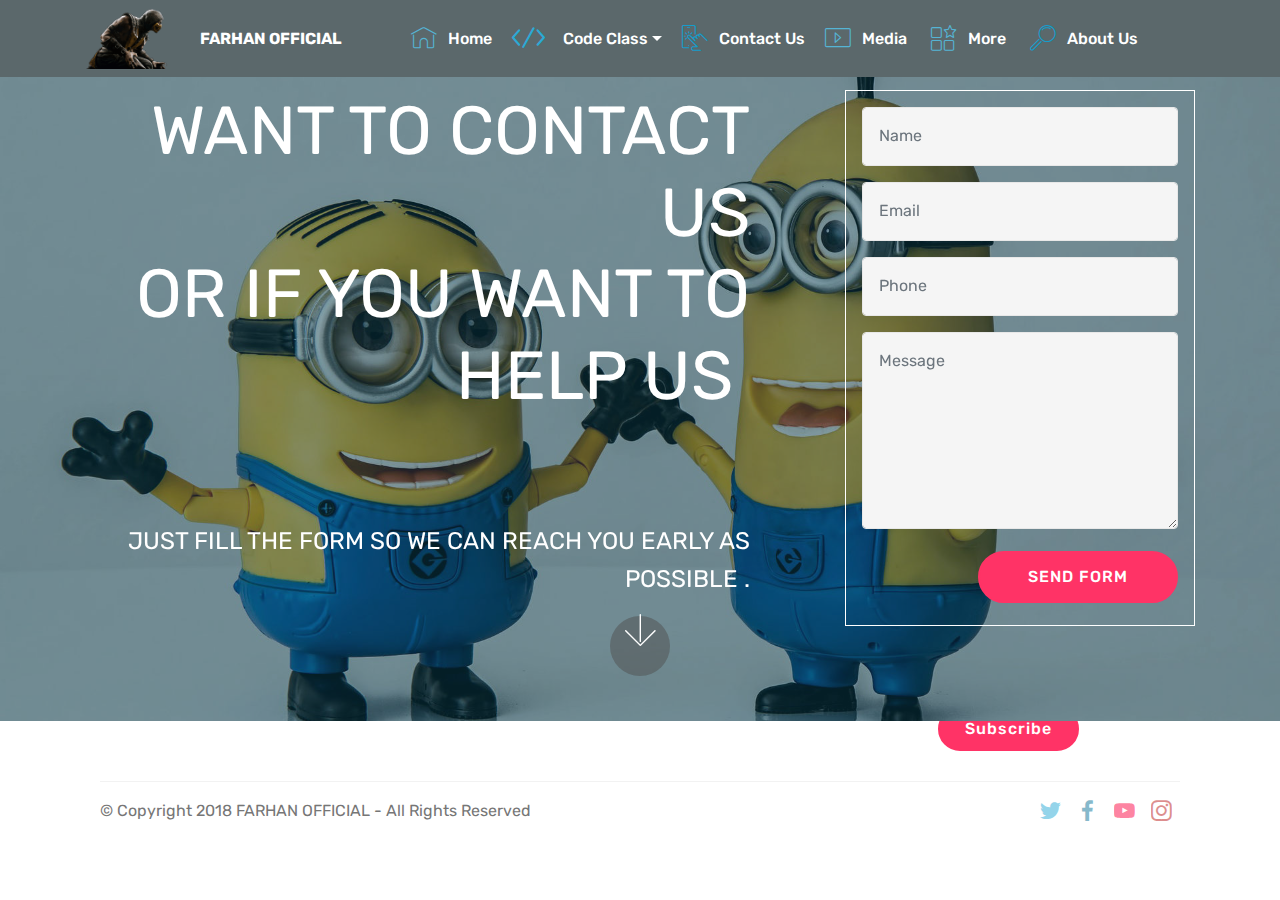
==== commit 34c2681c: "create github pages" ====
--- a/page1.html
+++ b/page1.html
@@ -61,7 +61,7 @@
     </nav>
 </section>
 
-<section class="engine"><a href="https://mobiri.se/l">free site templates</a></section><section class="cid-qXbRYUUTpq mbr-parallax-background" id="header15-15">
+<section class="engine"><a href="https://mobiri.se/i">free website creation software</a></section><section class="cid-qXbRYUUTpq mbr-parallax-background" id="header15-15">
 
     
 
@@ -70,14 +70,14 @@
     <div class="container align-right">
 <div class="row">
     <div class="mbr-white col-lg-8 col-md-7 content-container">
-        <h1 class="mbr-section-title mbr-bold pb-3 mbr-fonts-style display-1">WANT TO CONTACT US!</h1>
+        <h1 class="mbr-section-title mbr-bold pb-3 mbr-fonts-style display-1"><span style="font-weight: normal;">WANT TO CONTACT US</span><br><span style="font-weight: normal;">OR IF YOU WANT TO HELP US&nbsp;</span><br><span style="font-weight: normal;"><br></span></h1>
         <p class="mbr-text pb-3 mbr-fonts-style display-5">JUST FILL THE FORM SO WE CAN REACH YOU EARLY AS POSSIBLE .</p>
     </div>
     <div class="col-lg-4 col-md-5">
     <div class="form-container">
         <div class="media-container-column" data-form-type="formoid">
             <div data-form-alert="" hidden="" class="align-center">Thanks for filling out the form!</div>
-            <form class="mbr-form" action="https://mobirise.com/" method="post" data-form-title="Mobirise Form"><input type="hidden" name="email" data-form-email="true" value="BGnChYnV+s/z0PsH2NVqRZW8dQ3tcXD0I2Mzn2XgPUdpTCBZ1B0OzfsBaFUptVtq5DTh2i+VKTWwSodA+y2qZlFdTRPAIqunVq5oXq4SG8JFUrQ+WYmbZbKyEVj4MUmI" data-form-field="Email">
+            <form class="mbr-form" action="https://mobirise.com/" method="post" data-form-title="Mobirise Form"><input type="hidden" name="email" data-form-email="true" value="E5s7iNzkFj6ZB2jkOPJDZkjpcZsFLE6xWhSivbWtxA2zUsbF2dBJ/AQtu0LyW5dFgUs98bZgWsI9rejpW6A9avvkhjpKpKWjhkiOzpO3/lDCsTOnNdq2E/9P854nNqQz" data-form-field="Email">
                 <div data-for="name">
                     <div class="form-group">
                         <input type="text" class="form-control px-3" name="name" data-form-field="Name" placeholder="Name" required="" id="name-header15-15">
@@ -149,7 +149,7 @@
                     <div data-form-alert="" hidden="" class="align-center">Thanks for filling out the form!</div>
 
                     <form class="form-inline" action="https://mobirise.com/" method="post" data-form-title="Mobirise Form">
-                        <input type="hidden" value="aTpNSyPoAHpCFGLevcx76pxDVueHC4HoJByGeCzqq8/Wfl2c4HPEFM22Q3qrCcd7HoVacnxY/hkXlDS6+apkCx8XhZOpk/JkGQYDMnFPC4O2UBEBPp0mxoJk0rjcczeV" data-form-email="true">
+                        <input type="hidden" value="pjoEXCKq0NOejdukQ2ot5vG4VQh+ghvHfGKXX0FFLp5r3+Y71ITtoU1xWlqejG6PGs3g9Fs++75zVrQQmMZvrv4aIxkN1gh/4zEQkmj4eJkOPFyCevk3V+B1XczDJU+B" data-form-email="true">
                         <div class="form-group">
                             <input type="email" class="form-control input-sm input-inverse my-2" name="email" required="" data-form-field="Email" placeholder="Email" id="email-footer3-25">
                         </div>
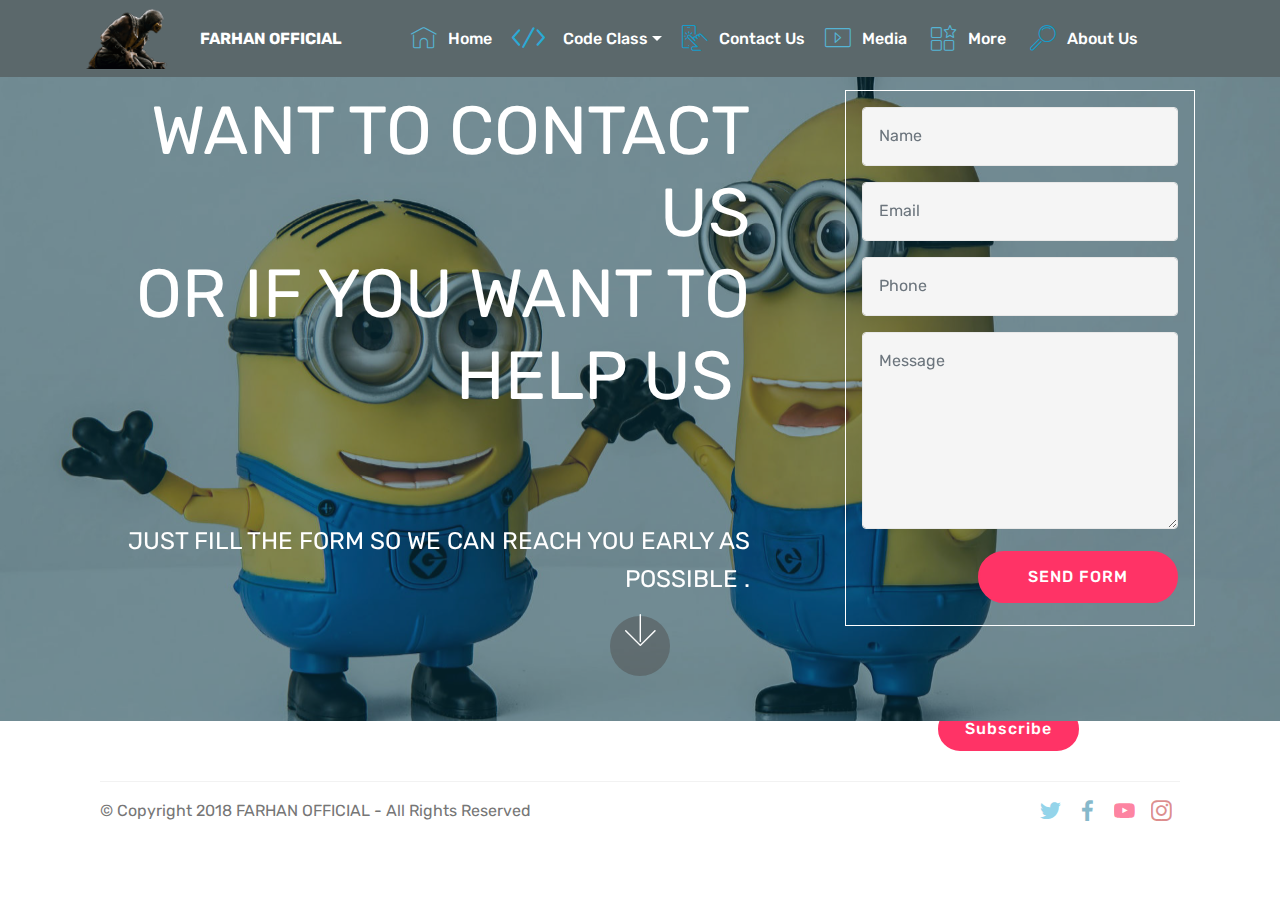
==== commit 2da5d773: "Update page1.html" ====
--- a/page1.html
+++ b/page1.html
@@ -1,7 +1,7 @@
 <!DOCTYPE html>
 <html >
 <head>
-  <!-- Site made with Mobirise Website Builder v4.8.1, https://mobirise.com -->
+ 
   <meta charset="UTF-8">
   <meta http-equiv="X-UA-Compatible" content="IE=edge">
   <meta name="generator" content="Mobirise v4.8.1, mobirise.com">
@@ -61,7 +61,7 @@
     </nav>
 </section>
 
-<section class="engine"><a href="https://mobiri.se/i">free website creation software</a></section><section class="cid-qXbRYUUTpq mbr-parallax-background" id="header15-15">
+<section class="engine"><a href="https://mobiri.se/s">free bootstrap theme</a></section><section class="cid-qXbRYUUTpq mbr-parallax-background" id="header15-15">
 
     
 
@@ -77,7 +77,7 @@
     <div class="form-container">
         <div class="media-container-column" data-form-type="formoid">
             <div data-form-alert="" hidden="" class="align-center">Thanks for filling out the form!</div>
-            <form class="mbr-form" action="https://mobirise.com/" method="post" data-form-title="Mobirise Form"><input type="hidden" name="email" data-form-email="true" value="E5s7iNzkFj6ZB2jkOPJDZkjpcZsFLE6xWhSivbWtxA2zUsbF2dBJ/AQtu0LyW5dFgUs98bZgWsI9rejpW6A9avvkhjpKpKWjhkiOzpO3/lDCsTOnNdq2E/9P854nNqQz" data-form-field="Email">
+            <form class="mbr-form" action="https://mobirise.com/" method="post" data-form-title="Mobirise Form"><input type="hidden" name="email" data-form-email="true" value="ypJfm39zwaZvhYID57WbdRHv7NIlIipuvVUod0SxmqQcpMhTfgGTQdZz2Efbpa1Jq2MUtoMU812AaC5ELBiNg9JLL/d4sktIIZ5+06HYTOzppK3Fd04dzHG72UkCEs8S" data-form-field="Email">
                 <div data-for="name">
                     <div class="form-group">
                         <input type="text" class="form-control px-3" name="name" data-form-field="Name" placeholder="Name" required="" id="name-header15-15">
@@ -149,7 +149,7 @@
                     <div data-form-alert="" hidden="" class="align-center">Thanks for filling out the form!</div>
 
                     <form class="form-inline" action="https://mobirise.com/" method="post" data-form-title="Mobirise Form">
-                        <input type="hidden" value="pjoEXCKq0NOejdukQ2ot5vG4VQh+ghvHfGKXX0FFLp5r3+Y71ITtoU1xWlqejG6PGs3g9Fs++75zVrQQmMZvrv4aIxkN1gh/4zEQkmj4eJkOPFyCevk3V+B1XczDJU+B" data-form-email="true">
+                        <input type="hidden" value="MPNH7V0WIZ1VV0jiQbi3IMvQx3uGKgu6ziptiz4/R90fYAN3Qdp1rthr67VTm8MfgY3q6UGPaHCMpooW8u1vN93vBo4pC0m+Oa8U+6dbBSBzrHJcTzwymhnWbyXG98X9" data-form-email="true">
                         <div class="form-group">
                             <input type="email" class="form-control input-sm input-inverse my-2" name="email" required="" data-form-field="Email" placeholder="Email" id="email-footer3-25">
                         </div>
@@ -222,4 +222,4 @@
   <input name="animation" type="hidden">
   <input name="cookieData" type="hidden" data-cookie-text="We use cookies to give you the best experience. Read our <a href='privacy.html'>cookie policy</a>.">
   </body>
-</html>+</html>
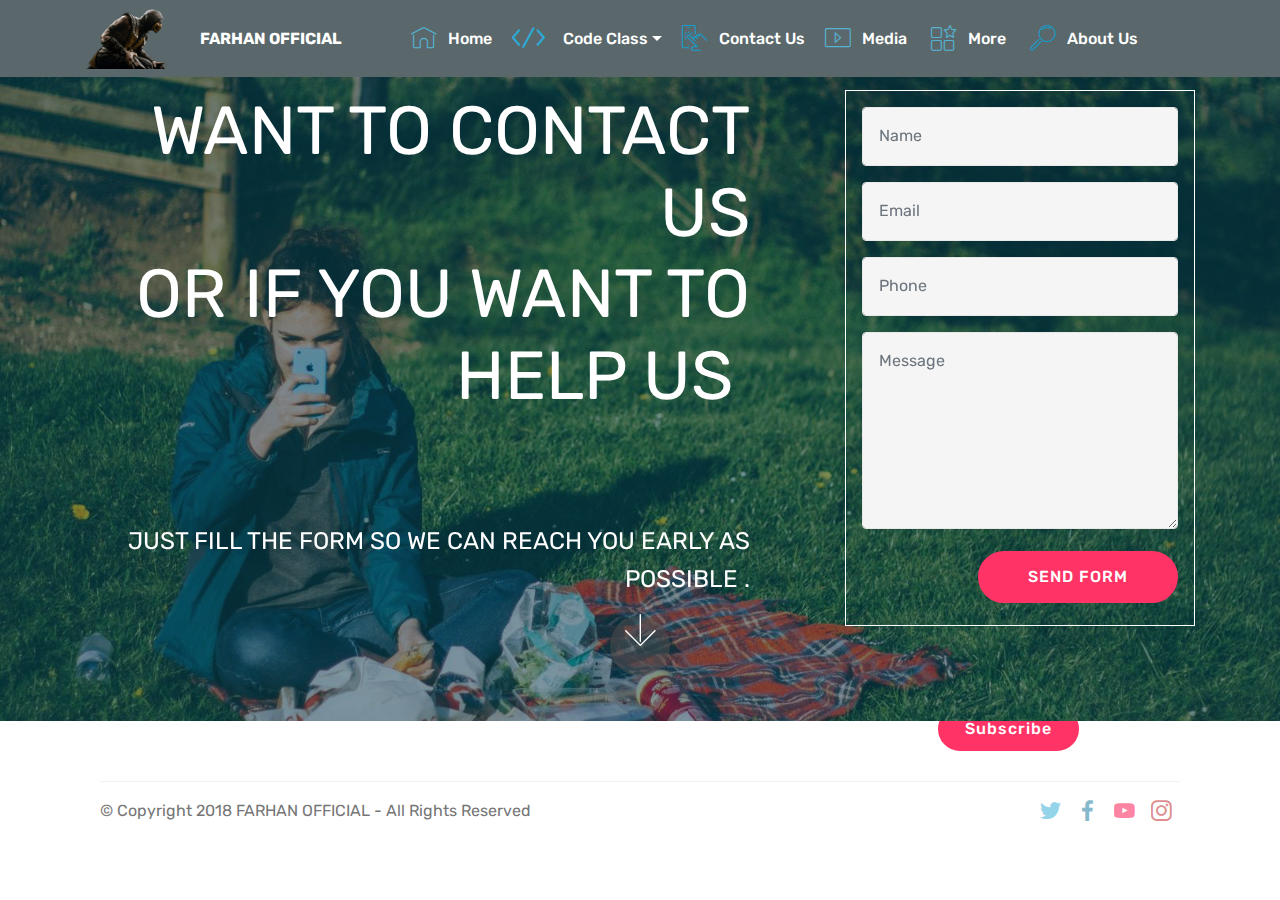
==== commit ed7250a8: "create github pages" ====
--- a/page1.html
+++ b/page1.html
@@ -1,7 +1,7 @@
 <!DOCTYPE html>
 <html >
 <head>
- 
+  <!-- Site made with Mobirise Website Builder v4.8.1, https://mobirise.com -->
   <meta charset="UTF-8">
   <meta http-equiv="X-UA-Compatible" content="IE=edge">
   <meta name="generator" content="Mobirise v4.8.1, mobirise.com">
@@ -52,7 +52,7 @@
         </div>
         <div class="collapse navbar-collapse" id="navbarSupportedContent">
             <ul class="navbar-nav nav-dropdown nav-right" data-app-modern-menu="true"><li class="nav-item"><a class="nav-link link text-white display-4" href="index.html"><span class="mbri-home mbr-iconfont mbr-iconfont-btn" style="color: rgb(85, 180, 212);"></span>
-                        Home</a></li><li class="nav-item dropdown open"><a class="nav-link link text-white dropdown-toggle display-4" href="page5.html" data-toggle="dropdown-submenu" aria-expanded="true"><span class="mbrib-code mbr-iconfont mbr-iconfont-btn" style="font-size: 33px; color: rgb(43, 170, 214);"></span>&nbsp;Code Class</a><div class="dropdown-menu"><a class="text-white dropdown-item display-4" href="page5.html#content5-2c">Python &nbsp;</a><a class="text-white dropdown-item display-4" href="page5.html" aria-expanded="false">Java<br></a><a class="text-white dropdown-item display-4" href="page5.html" aria-expanded="false">C#</a><a class="text-white dropdown-item display-4" href="page5.html" aria-expanded="false">C++</a></div></li><li class="nav-item"><a class="nav-link link text-white display-4" href="page1.html"><span class="mbri-touch mbr-iconfont mbr-iconfont-btn" style="color: rgb(20, 157, 204);"></span>Contact Us</a></li><li class="nav-item"><a class="nav-link link text-white display-4" href="page4.html"><span class="mbri-video mbr-iconfont mbr-iconfont-btn" style="color: rgb(85, 180, 212);"></span>Media&nbsp;</a></li><li class="nav-item"><a class="nav-link link text-white display-4" href="page3.html"><span class="mbri-features mbr-iconfont mbr-iconfont-btn" style="color: rgb(85, 180, 212);"></span>More&nbsp;</a></li>
+                        Home</a></li><li class="nav-item dropdown"><a class="nav-link link text-white dropdown-toggle display-4" href="page5.html" data-toggle="dropdown-submenu" aria-expanded="false"><span class="mbrib-code mbr-iconfont mbr-iconfont-btn" style="font-size: 33px; color: rgb(43, 170, 214);"></span>&nbsp;Code Class</a><div class="dropdown-menu"><a class="text-white dropdown-item display-4" href="page5.html#content5-2c">Python &nbsp;</a><a class="text-white dropdown-item display-4" href="page5.html" aria-expanded="false">Java<br></a><a class="text-white dropdown-item display-4" href="page5.html" aria-expanded="false">C#</a><a class="text-white dropdown-item display-4" href="page5.html" aria-expanded="false">C++</a></div></li><li class="nav-item"><a class="nav-link link text-white display-4" href="page1.html"><span class="mbri-touch mbr-iconfont mbr-iconfont-btn" style="color: rgb(20, 157, 204);"></span>Contact Us</a></li><li class="nav-item"><a class="nav-link link text-white display-4" href="page4.html"><span class="mbri-video mbr-iconfont mbr-iconfont-btn" style="color: rgb(85, 180, 212);"></span>Media&nbsp;</a></li><li class="nav-item"><a class="nav-link link text-white display-4" href="page3.html"><span class="mbri-features mbr-iconfont mbr-iconfont-btn" style="color: rgb(85, 180, 212);"></span>More&nbsp;</a></li>
                 <li class="nav-item"><a class="nav-link link text-white display-4" href="page2.html"><span class="mbri-search mbr-iconfont mbr-iconfont-btn" style="color: rgb(20, 157, 204);"></span>
                         
                         About Us &nbsp; &nbsp; &nbsp; &nbsp; &nbsp; &nbsp;&nbsp;</a></li></ul>
@@ -61,7 +61,7 @@
     </nav>
 </section>
 
-<section class="engine"><a href="https://mobiri.se/s">free bootstrap theme</a></section><section class="cid-qXbRYUUTpq mbr-parallax-background" id="header15-15">
+<section class="engine"><a href="https://mobiri.se/x">free css templates</a></section><section class="cid-qXbRYUUTpq mbr-parallax-background" id="header15-15">
 
     
 
@@ -77,7 +77,7 @@
     <div class="form-container">
         <div class="media-container-column" data-form-type="formoid">
             <div data-form-alert="" hidden="" class="align-center">Thanks for filling out the form!</div>
-            <form class="mbr-form" action="https://mobirise.com/" method="post" data-form-title="Mobirise Form"><input type="hidden" name="email" data-form-email="true" value="ypJfm39zwaZvhYID57WbdRHv7NIlIipuvVUod0SxmqQcpMhTfgGTQdZz2Efbpa1Jq2MUtoMU812AaC5ELBiNg9JLL/d4sktIIZ5+06HYTOzppK3Fd04dzHG72UkCEs8S" data-form-field="Email">
+            <form class="mbr-form" action="https://mobirise.com/" method="post" data-form-title="Mobirise Form"><input type="hidden" name="email" data-form-email="true" value="VL3Rzgjuwex/fwb252zvXsgzukHv8J5ucsGh53p+sdxVU/9Pb3X9fra3hgQ4CYjCfDUZvc1RrJvfG/ByRiAl11Aqmb4tRDkVAeQxKboIp8OFQTDDt/PjS8qBmZHlw4NT" data-form-field="Email">
                 <div data-for="name">
                     <div class="form-group">
                         <input type="text" class="form-control px-3" name="name" data-form-field="Name" placeholder="Name" required="" id="name-header15-15">
@@ -149,7 +149,7 @@
                     <div data-form-alert="" hidden="" class="align-center">Thanks for filling out the form!</div>
 
                     <form class="form-inline" action="https://mobirise.com/" method="post" data-form-title="Mobirise Form">
-                        <input type="hidden" value="MPNH7V0WIZ1VV0jiQbi3IMvQx3uGKgu6ziptiz4/R90fYAN3Qdp1rthr67VTm8MfgY3q6UGPaHCMpooW8u1vN93vBo4pC0m+Oa8U+6dbBSBzrHJcTzwymhnWbyXG98X9" data-form-email="true">
+                        <input type="hidden" value="pcFVOEcPNVsUvviZV/77Q5DezN+Jp5Mk8Cs0fRMgkvNPkVtoLnHyXVkDsNJCVEkVVPDLAcc0SqpmUsUR/lABAP5j0ut6eih+QMCSJPMaGjgsLiQmlyoNBHF5OTXaUNhi" data-form-email="true">
                         <div class="form-group">
                             <input type="email" class="form-control input-sm input-inverse my-2" name="email" required="" data-form-field="Email" placeholder="Email" id="email-footer3-25">
                         </div>
@@ -222,4 +222,4 @@
   <input name="animation" type="hidden">
   <input name="cookieData" type="hidden" data-cookie-text="We use cookies to give you the best experience. Read our <a href='privacy.html'>cookie policy</a>.">
   </body>
-</html>
+</html>--- a/assets/mobirise/css/mbr-additional.css
+++ b/assets/mobirise/css/mbr-additional.css
@@ -2287,7 +2287,7 @@
 .cid-qXbRYUUTpq {
   padding-top: 90px;
   padding-bottom: 90px;
-  background-image: url("../../../assets/images/mbr-1920x1280.jpg");
+  background-image: url("../../../assets/images/mbr-8-1620x1080.jpg");
 }
 .cid-qXbRYUUTpq .form-container {
   transition: all .2s;
@@ -2808,7 +2808,7 @@
 .cid-qXbZq9AL8I {
   padding-top: 90px;
   padding-bottom: 90px;
-  background-image: url("../../../assets/images/jumbotron2.jpg");
+  background-image: url("../../../assets/images/mbr-1920x1080.jpg");
 }
 .cid-qXbZq9AL8I .media-container-column {
   align-items: center;
@@ -2858,6 +2858,9 @@
     width: 100% !important;
     height: auto !important;
   }
+}
+.cid-qXbZq9AL8I H2 {
+  color: #ffffff;
 }
 .cid-qXdhqfGIp3 {
   padding-top: 60px;
@@ -4098,491 +4101,1656 @@
 .cid-qXbIQzlwdz .dropdown-item:hover {
   color: #cccccc !important;
 }
-.cid-qXcbqnhIka {
+.cid-qXz2bJOdTa {
   padding-top: 90px;
-  padding-bottom: 90px;
+  padding-bottom: 60px;
+  background-image: url("../../../assets/images/jackie-kelly-256889-2000x1333.jpg");
+}
+.cid-qXz56tqx6O {
+  padding-top: 60px;
+  padding-bottom: 60px;
   background-color: #ffffff;
 }
-.cid-qXcbqnhIka .mbr-slider .carousel-control {
-  background: #1b1b1b;
-}
-.cid-qXcbqnhIka .mbr-slider .carousel-control-prev {
-  left: 0;
-  margin-left: 2.5rem;
-}
-.cid-qXcbqnhIka .mbr-slider .carousel-control-next {
-  right: 0;
-  margin-right: 2.5rem;
-}
-.cid-qXcbqnhIka .mbr-slider .modal-body .close {
-  background: #1b1b1b;
-}
-.cid-qXcbqnhIka .mbr-gallery-item > div::before {
-  content: '';
-  position: absolute;
-  left: 0;
-  top: 0;
-  width: 100%;
-  height: 100%;
-  background: #554346;
-  background: linear-gradient(to left, #554346, #45505b) !important;
-  opacity: 0;
-  -webkit-transition: 0.2s opacity ease-in-out;
-  transition: 0.2s opacity ease-in-out;
-}
-.cid-qXcbqnhIka .mbr-gallery-item > div:hover .mbr-gallery-title::before {
-  background: transparent !important;
-}
-.cid-qXcbqnhIka .mbr-gallery-item > div:hover:before {
-  opacity: 0.7 !important;
-}
-.cid-qXcbqnhIka .mbr-gallery-title {
-  font-size: .9em;
-  position: absolute;
-  display: block;
-  width: 100%;
+.cid-qXz56tqx6O .mbr-text,
+.cid-qXz56tqx6O blockquote {
+  color: #767676;
+}
+.cid-qXz56tqx6O B {
+  color: #232323;
+}
+.cid-qXz56tqx6O P {
+  color: #232323;
+}
+.cid-qXz60CAM0N {
+  padding-top: 60px;
+  padding-bottom: 60px;
+  background-color: #ffffff;
+}
+.cid-qXz60CAM0N .mbr-text,
+.cid-qXz60CAM0N blockquote {
+  color: #767676;
+}
+.cid-qXz60CAM0N B {
+  color: #232323;
+}
+.cid-qXz60CAM0N P {
+  color: #232323;
+}
+.cid-qXz7izJZr9 {
+  padding-top: 60px;
+  padding-bottom: 60px;
+  background-color: #ffffff;
+}
+.cid-qXz7izJZr9 .mbr-section-subtitle {
+  color: #767676;
+}
+.cid-qXzcHwNsX2 {
+  background: #ffffff;
+}
+.cid-qXzcHwNsX2 .image-block {
+  margin: auto;
+  width: 100% !important;
+}
+.cid-qXzcHwNsX2 figcaption {
+  position: relative;
+}
+.cid-qXzcHwNsX2 figcaption div {
+  position: absolute;
   bottom: 0;
-  padding: 1rem;
-  color: #fff;
-  z-index: 2;
-}
-.cid-qXcbqnhIka .mbr-gallery-title:before {
-  content: " ";
-  width: 100%;
-  height: 100%;
-  top: 0;
-  left: 0;
-  z-index: -1;
-  position: absolute;
-  background: #554346 !important;
-  background: linear-gradient(to left, #554346, #45505b) !important;
-  opacity: 0.7;
-  -webkit-transition: 0.2s background ease-in-out;
-  transition: 0.2s background ease-in-out;
-}
-.cid-qXcbsaOVIX {
-  padding-top: 90px;
-  padding-bottom: 90px;
+  width: 100%;
+}
+@media (max-width: 768px) {
+  .cid-qXzcHwNsX2 .image-block {
+    width: 100% !important;
+  }
+}
+.cid-qXRKightrR {
+  padding-top: 15px;
+  padding-bottom: 15px;
   background-color: #ffffff;
 }
-.cid-qXcbsaOVIX .mbr-slider .carousel-control {
-  background: #1b1b1b;
-}
-.cid-qXcbsaOVIX .mbr-slider .carousel-control-prev {
-  left: 0;
-  margin-left: 2.5rem;
-}
-.cid-qXcbsaOVIX .mbr-slider .carousel-control-next {
-  right: 0;
-  margin-right: 2.5rem;
-}
-.cid-qXcbsaOVIX .mbr-slider .modal-body .close {
-  background: #1b1b1b;
-}
-.cid-qXcbsaOVIX .mbr-gallery-item > div::before {
-  content: '';
-  position: absolute;
-  left: 0;
-  top: 0;
-  width: 100%;
-  height: 100%;
-  background: #554346;
-  background: linear-gradient(to left, #554346, #45505b) !important;
-  opacity: 0;
-  -webkit-transition: 0.2s opacity ease-in-out;
-  transition: 0.2s opacity ease-in-out;
-}
-.cid-qXcbsaOVIX .mbr-gallery-item > div:hover .mbr-gallery-title::before {
-  background: transparent !important;
-}
-.cid-qXcbsaOVIX .mbr-gallery-item > div:hover:before {
-  opacity: 0.7 !important;
-}
-.cid-qXcbsaOVIX .mbr-gallery-title {
-  font-size: .9em;
-  position: absolute;
-  display: block;
-  width: 100%;
+.cid-qXRKightrR .line {
+  background-color: #2baad6;
+  color: #2baad6;
+  align: center;
+  height: 2px;
+  margin: 0 auto;
+}
+.cid-qXRKightrR .section-text {
+  padding: 2rem 0;
+}
+.cid-qXRKightrR .inner-container {
+  margin: 0 auto;
+}
+@media (max-width: 768px) {
+  .cid-qXRKightrR .inner-container {
+    width: 100% !important;
+  }
+}
+.cid-qXROAG1JbE {
+  padding-top: 60px;
+  padding-bottom: 60px;
+  background-color: #ffffff;
+}
+.cid-qXROAG1JbE .mbr-text,
+.cid-qXROAG1JbE blockquote {
+  color: #767676;
+}
+.cid-qXROAG1JbE B {
+  color: #232323;
+}
+.cid-qXROAG1JbE P {
+  color: #f90606;
+}
+.cid-qXRLd07sbr {
+  padding-top: 60px;
+  padding-bottom: 60px;
+  background-color: #ffffff;
+}
+.cid-qXRLd07sbr .mbr-text,
+.cid-qXRLd07sbr blockquote {
+  color: #767676;
+}
+.cid-qXRLd07sbr B {
+  color: #232323;
+}
+.cid-qXRLd07sbr P {
+  color: #232323;
+}
+.cid-qXRLLds7TG {
+  padding-top: 15px;
+  padding-bottom: 60px;
+  background: #ffffff;
+}
+.cid-qXRLLds7TG .image-block {
+  margin: auto;
+}
+.cid-qXRLLds7TG figcaption {
+  position: relative;
+}
+.cid-qXRLLds7TG figcaption div {
+  position: absolute;
   bottom: 0;
-  padding: 1rem;
-  color: #fff;
-  z-index: 2;
-}
-.cid-qXcbsaOVIX .mbr-gallery-title:before {
-  content: " ";
-  width: 100%;
-  height: 100%;
-  top: 0;
-  left: 0;
-  z-index: -1;
-  position: absolute;
-  background: #554346 !important;
-  background: linear-gradient(to left, #554346, #45505b) !important;
-  opacity: 0.7;
-  -webkit-transition: 0.2s background ease-in-out;
-  transition: 0.2s background ease-in-out;
-}
-.cid-qXcbAre01R {
-  padding-top: 90px;
-  padding-bottom: 90px;
-  background-color: #55b4d4;
-  background: linear-gradient(#55b4d4, #efefef);
-}
-.cid-qXcbAre01R .carousel-control {
-  background: #000;
-}
-.cid-qXcbAre01R .mbr-section-subtitle {
+  width: 100%;
+}
+@media (max-width: 768px) {
+  .cid-qXRLLds7TG .image-block {
+    width: 100% !important;
+  }
+}
+.cid-qXRMamH3kU {
+  padding-top: 60px;
+  padding-bottom: 60px;
+  background-color: #ffffff;
+}
+.cid-qXRMamH3kU .mbr-text,
+.cid-qXRMamH3kU blockquote {
   color: #767676;
 }
-.cid-qXcbAre01R .carousel-item {
-  -webkit-justify-content: center;
-  justify-content: center;
-}
-.cid-qXcbAre01R .carousel-item .media-container-row {
-  -webkit-flex-grow: 1;
-  flex-grow: 1;
-}
-.cid-qXcbAre01R .carousel-item .wrap-img {
-  text-align: center;
-}
-.cid-qXcbAre01R .carousel-item .wrap-img img {
-  max-height: 150px;
-  width: auto;
-  max-width: 100%;
-}
-.cid-qXcbAre01R .carousel-controls {
-  display: flex;
-  -webkit-justify-content: center;
-  justify-content: center;
-}
-.cid-qXcbAre01R .carousel-controls .carousel-control {
-  background: #000;
-  border-radius: 50%;
-  position: static;
-  width: 40px;
-  height: 40px;
-  margin-top: 2rem;
-  border-width: 1px;
-}
-.cid-qXcbAre01R .carousel-controls .carousel-control.carousel-control-prev {
-  left: auto;
-  margin-right: 20px;
-  margin-left: 0;
-}
-.cid-qXcbAre01R .carousel-controls .carousel-control.carousel-control-next {
-  right: auto;
-  margin-right: 0;
-}
-.cid-qXcbAre01R .carousel-controls .carousel-control .mbr-iconfont {
-  font-size: 1rem;
-}
-.cid-qXcbAre01R .cloneditem-1,
-.cid-qXcbAre01R .cloneditem-2,
-.cid-qXcbAre01R .cloneditem-3,
-.cid-qXcbAre01R .cloneditem-4,
-.cid-qXcbAre01R .cloneditem-5 {
-  display: none;
-}
-.cid-qXcbAre01R .col-lg-15 {
-  -webkit-box-flex: 0;
-  -ms-flex: 0 0 100%;
-  -webkit-flex: 0 0 100%;
-  flex: 0 0 100%;
-  max-width: 100%;
-  position: relative;
-  min-height: 1px;
-  padding-right: 10px;
-  padding-left: 10px;
-  width: 100%;
-}
-@media (min-width: 992px) {
-  .cid-qXcbAre01R .col-lg-15 {
-    -ms-flex: 0 0 20%;
-    -webkit-flex: 0 0 20%;
-    flex: 0 0 20%;
-    max-width: 20%;
-    width: 20%;
-  }
-  .cid-qXcbAre01R .carousel-inner.slides2 > .carousel-item.active.carousel-item-right,
-  .cid-qXcbAre01R .carousel-inner.slides2 > .carousel-item.carousel-item-next {
-    left: 0;
-    -webkit-transform: translate3d(50%, 0, 0);
-    transform: translate3d(50%, 0, 0);
-  }
-  .cid-qXcbAre01R .carousel-inner.slides2 > .carousel-item.active.carousel-item-left,
-  .cid-qXcbAre01R .carousel-inner.slides2 > .carousel-item.carousel-item-prev {
-    left: 0;
-    -webkit-transform: translate3d(-50%, 0, 0);
-    transform: translate3d(-50%, 0, 0);
-  }
-  .cid-qXcbAre01R .carousel-inner.slides2 > .carousel-item.carousel-item-left,
-  .cid-qXcbAre01R .carousel-inner.slides2 > .carousel-item.carousel-item-prev.carousel-item-right,
-  .cid-qXcbAre01R .carousel-inner.slides2 > .carousel-item.active {
-    left: 0;
-    -webkit-transform: translate3d(0, 0, 0);
-    transform: translate3d(0, 0, 0);
-  }
-  .cid-qXcbAre01R .carousel-inner.slides2 .cloneditem-1,
-  .cid-qXcbAre01R .carousel-inner.slides2 .cloneditem-2,
-  .cid-qXcbAre01R .carousel-inner.slides2 .cloneditem-3 {
-    display: block;
-  }
-  .cid-qXcbAre01R .carousel-inner.slides3 > .carousel-item.active.carousel-item-right,
-  .cid-qXcbAre01R .carousel-inner.slides3 > .carousel-item.carousel-item-next {
-    left: 0;
-    -webkit-transform: translate3d(33.333333%, 0, 0);
-    transform: translate3d(33.333333%, 0, 0);
-  }
-  .cid-qXcbAre01R .carousel-inner.slides3 > .carousel-item.active.carousel-item-left,
-  .cid-qXcbAre01R .carousel-inner.slides3 > .carousel-item.carousel-item-prev {
-    left: 0;
-    -webkit-transform: translate3d(-33.333333%, 0, 0);
-    transform: translate3d(-33.333333%, 0, 0);
-  }
-  .cid-qXcbAre01R .carousel-inner.slides3 > .carousel-item.carousel-item-left,
-  .cid-qXcbAre01R .carousel-inner.slides3 > .carousel-item.carousel-item-prev.carousel-item-right,
-  .cid-qXcbAre01R .carousel-inner.slides3 > .carousel-item.active {
-    left: 0;
-    -webkit-transform: translate3d(0, 0, 0);
-    transform: translate3d(0, 0, 0);
-  }
-  .cid-qXcbAre01R .carousel-inner.slides3 .cloneditem-1,
-  .cid-qXcbAre01R .carousel-inner.slides3 .cloneditem-2,
-  .cid-qXcbAre01R .carousel-inner.slides3 .cloneditem-3 {
-    display: block;
-  }
-  .cid-qXcbAre01R .carousel-inner.slides4 > .carousel-item.active.carousel-item-right,
-  .cid-qXcbAre01R .carousel-inner.slides4 > .carousel-item.carousel-item-next {
-    left: 0;
-    -webkit-transform: translate3d(25%, 0, 0);
-    transform: translate3d(25%, 0, 0);
-  }
-  .cid-qXcbAre01R .carousel-inner.slides4 > .carousel-item.active.carousel-item-left,
-  .cid-qXcbAre01R .carousel-inner.slides4 > .carousel-item.carousel-item-prev {
-    left: 0;
-    -webkit-transform: translate3d(-25%, 0, 0);
-    transform: translate3d(-25%, 0, 0);
-  }
-  .cid-qXcbAre01R .carousel-inner.slides4 > .carousel-item.carousel-item-left,
-  .cid-qXcbAre01R .carousel-inner.slides4 > .carousel-item.carousel-item-prev.carousel-item-right,
-  .cid-qXcbAre01R .carousel-inner.slides4 > .carousel-item.active {
-    left: 0;
-    -webkit-transform: translate3d(0, 0, 0);
-    transform: translate3d(0, 0, 0);
-  }
-  .cid-qXcbAre01R .carousel-inner.slides4 .cloneditem-1,
-  .cid-qXcbAre01R .carousel-inner.slides4 .cloneditem-2,
-  .cid-qXcbAre01R .carousel-inner.slides4 .cloneditem-3 {
-    display: block;
-  }
-  .cid-qXcbAre01R .carousel-inner.slides5 > .carousel-item.active.carousel-item-right,
-  .cid-qXcbAre01R .carousel-inner.slides5 > .carousel-item.carousel-item-next {
-    left: 0;
-    -webkit-transform: translate3d(20%, 0, 0);
-    transform: translate3d(20%, 0, 0);
-  }
-  .cid-qXcbAre01R .carousel-inner.slides5 > .carousel-item.active.carousel-item-left,
-  .cid-qXcbAre01R .carousel-inner.slides5 > .carousel-item.carousel-item-prev {
-    left: 0;
-    -webkit-transform: translate3d(-20%, 0, 0);
-    transform: translate3d(-20%, 0, 0);
-  }
-  .cid-qXcbAre01R .carousel-inner.slides5 > .carousel-item.carousel-item-left,
-  .cid-qXcbAre01R .carousel-inner.slides5 > .carousel-item.carousel-item-prev.carousel-item-right,
-  .cid-qXcbAre01R .carousel-inner.slides5 > .carousel-item.active {
-    left: 0;
-    -webkit-transform: translate3d(0, 0, 0);
-    transform: translate3d(0, 0, 0);
-  }
-  .cid-qXcbAre01R .carousel-inner.slides5 .cloneditem-1,
-  .cid-qXcbAre01R .carousel-inner.slides5 .cloneditem-2,
-  .cid-qXcbAre01R .carousel-inner.slides5 .cloneditem-3,
-  .cid-qXcbAre01R .carousel-inner.slides5 .cloneditem-4 {
-    display: block;
-  }
-  .cid-qXcbAre01R .carousel-inner.slides6 > .carousel-item.active.carousel-item-right,
-  .cid-qXcbAre01R .carousel-inner.slides6 > .carousel-item.carousel-item-next {
-    left: 0;
-    -webkit-transform: translate3d(16.666667%, 0, 0);
-    transform: translate3d(16.666667%, 0, 0);
-  }
-  .cid-qXcbAre01R .carousel-inner.slides6 > .carousel-item.active.carousel-item-left,
-  .cid-qXcbAre01R .carousel-inner.slides6 > .carousel-item.carousel-item-prev {
-    left: 0;
-    -webkit-transform: translate3d(-16.666667%, 0, 0);
-    transform: translate3d(-16.666667%, 0, 0);
-  }
-  .cid-qXcbAre01R .carousel-inner.slides6 > .carousel-item.carousel-item-left,
-  .cid-qXcbAre01R .carousel-inner.slides6 > .carousel-item.carousel-item-prev.carousel-item-right,
-  .cid-qXcbAre01R .carousel-inner.slides6 > .carousel-item.active {
-    left: 0;
-    -webkit-transform: translate3d(0, 0, 0);
-    transform: translate3d(0, 0, 0);
-  }
-  .cid-qXcbAre01R .carousel-inner.slides6 .cloneditem-1,
-  .cid-qXcbAre01R .carousel-inner.slides6 .cloneditem-2,
-  .cid-qXcbAre01R .carousel-inner.slides6 .cloneditem-3,
-  .cid-qXcbAre01R .carousel-inner.slides6 .cloneditem-4,
-  .cid-qXcbAre01R .carousel-inner.slides6 .cloneditem-5 {
-    display: block;
-  }
-}
-.cid-qXdhhF7i4j {
+.cid-qXRMamH3kU B {
+  color: #232323;
+}
+.cid-qXRMamH3kU P {
+  color: #232323;
+}
+.cid-qXRN8AZtkU {
+  padding-top: 15px;
+  padding-bottom: 60px;
+  background: #ffffff;
+}
+.cid-qXRN8AZtkU .image-block {
+  margin: auto;
+}
+.cid-qXRN8AZtkU figcaption {
+  position: relative;
+}
+.cid-qXRN8AZtkU figcaption div {
+  position: absolute;
+  bottom: 0;
+  width: 100%;
+}
+@media (max-width: 768px) {
+  .cid-qXRN8AZtkU .image-block {
+    width: 100% !important;
+  }
+}
+.cid-qXRNwf3jbh {
+  padding-top: 15px;
+  padding-bottom: 60px;
+  background: #ffffff;
+}
+.cid-qXRNwf3jbh .image-block {
+  margin: auto;
+}
+.cid-qXRNwf3jbh figcaption {
+  position: relative;
+}
+.cid-qXRNwf3jbh figcaption div {
+  position: absolute;
+  bottom: 0;
+  width: 100%;
+}
+@media (max-width: 768px) {
+  .cid-qXRNwf3jbh .image-block {
+    width: 100% !important;
+  }
+}
+.cid-qXRNGH1ZfF {
   padding-top: 60px;
   padding-bottom: 60px;
   background-color: #ffffff;
 }
-.cid-qXdhhF7i4j .form-text {
+.cid-qXRNGH1ZfF .mbr-text,
+.cid-qXRNGH1ZfF blockquote {
   color: #767676;
 }
-@media (max-width: 767px) {
-  .cid-qXdhhF7i4j .content {
-    text-align: center;
-  }
-  .cid-qXdhhF7i4j .content > div:not(:last-child) {
-    margin-bottom: 2rem;
-  }
-}
-.cid-qXdhhF7i4j .input-group {
-  flex-wrap: wrap;
-  -webkit-flex-wrap: wrap;
-  justify-content: center;
-}
-.cid-qXdhhF7i4j .input-group-btn {
-  display: inline-block;
-}
-.cid-qXdhhF7i4j .input-group-btn a.btn {
-  margin: 0 !important;
-  color: #fff;
-}
-.cid-qXdhhF7i4j .img-logo img {
-  height: 6rem;
-}
-.cid-qXdhhF7i4j [type="email"] {
-  font-size: .75rem;
-  text-align: center;
-  min-width: 150px;
-}
-.cid-qXdhhF7i4j [type="submit"] {
-  padding: .75rem 1.5625rem !important;
-  margin-left: .625rem;
-  text-transform: none;
-  text-align: center;
-}
-.cid-qXdhhF7i4j .copyright .mbr-text {
+.cid-qXRNGH1ZfF B {
+  color: #232323;
+}
+.cid-qXRNGH1ZfF P {
+  color: #f90606;
+}
+.cid-qXRO8qa5TB {
+  padding-top: 15px;
+  padding-bottom: 15px;
+  background-color: #ffffff;
+}
+.cid-qXRO8qa5TB .line {
+  background-color: #2baad6;
+  color: #2baad6;
+  align: center;
+  height: 2px;
+  margin: 0 auto;
+}
+.cid-qXRO8qa5TB .section-text {
+  padding: 2rem 0;
+}
+.cid-qXRO8qa5TB .inner-container {
+  margin: 0 auto;
+}
+@media (max-width: 768px) {
+  .cid-qXRO8qa5TB .inner-container {
+    width: 100% !important;
+  }
+}
+.cid-qXROeqc7eb {
+  padding-top: 60px;
+  padding-bottom: 60px;
+  background-color: #ffffff;
+}
+.cid-qXROeqc7eb .mbr-text,
+.cid-qXROeqc7eb blockquote {
   color: #767676;
 }
-@media (max-width: 767px) {
-  .cid-qXdhhF7i4j .footer-lower .copyright {
-    margin-bottom: 1rem;
-    text-align: center;
-  }
-}
-.cid-qXdhhF7i4j .footer-lower hr {
-  margin: 1rem 0;
-  border-color: #000;
-  opacity: .05;
-}
-.cid-qXdhhF7i4j .footer-lower .social-list {
-  padding-left: 0;
-  margin-bottom: 0;
-  list-style: none;
-  display: flex;
-  flex-wrap: wrap;
-  justify-content: flex-end;
-  -webkit-justify-content: flex-end;
-}
-.cid-qXdhhF7i4j .footer-lower .social-list .mbr-iconfont-social {
-  font-size: 1.3rem;
-  color: #232323;
-}
-.cid-qXdhhF7i4j .footer-lower .social-list .soc-item {
-  margin: 0 .5rem;
-}
-.cid-qXdhhF7i4j .footer-lower .social-list a {
-  margin: 0;
-  opacity: .5;
-  -webkit-transition: .2s linear;
-  transition: .2s linear;
-}
-.cid-qXdhhF7i4j .footer-lower .social-list a:hover {
-  opacity: 1;
-}
-@media (max-width: 767px) {
-  .cid-qXdhhF7i4j .footer-lower .social-list {
-    justify-content: center;
-    -webkit-justify-content: center;
-  }
-}
-.cid-qXdhhF7i4j form .input-group input.form-control,
-.cid-qXdhhF7i4j form .input-group-btn .btn {
-  border-top-right-radius: 3px;
-  border-bottom-right-radius: 3px;
-  border-top-left-radius: 3px;
-  border-bottom-left-radius: 3px;
-}
-.cid-qXdhhF7i4j .form-inline {
-  justify-content: center;
-}
-.cid-qXdhhF7i4j .form-group {
-  margin: 0;
-}
-@media (max-width: 767px) {
-  .cid-qXdhhF7i4j .foot-logo {
-    text-align: center !important;
-  }
-  .cid-qXdhhF7i4j .foot-title {
-    text-align: center !important;
-  }
-  .cid-qXdhhF7i4j .mbr-text {
-    text-align: center !important;
-  }
-}
-.cid-qXdhhF7i4j .mbr-links-column A {
-  color: #55b4d4;
-}
-.cid-qXbIQzlwdz .navbar {
+.cid-qXROeqc7eb B {
+  color: #232323;
+}
+.cid-qXROeqc7eb P {
+  color: #f90606;
+}
+.cid-qXRP5oUoHn {
+  padding-top: 60px;
+  padding-bottom: 60px;
+  background-color: #ffffff;
+}
+.cid-qXRP5oUoHn .mbr-text,
+.cid-qXRP5oUoHn blockquote {
+  color: #767676;
+}
+.cid-qXRP5oUoHn B {
+  color: #232323;
+}
+.cid-qXRP5oUoHn P {
+  color: #f90606;
+}
+.cid-qXRPbz1eZZ {
+  padding-top: 60px;
+  padding-bottom: 60px;
+  background-color: #ffffff;
+}
+.cid-qXRPbz1eZZ .mbr-text,
+.cid-qXRPbz1eZZ blockquote {
+  color: #767676;
+}
+.cid-qXRPbz1eZZ B {
+  color: #232323;
+}
+.cid-qXRPbz1eZZ P {
+  color: #232323;
+}
+.cid-qXRPvzBEsp {
+  padding-top: 15px;
+  padding-bottom: 60px;
+  background: #ffffff;
+}
+.cid-qXRPvzBEsp .image-block {
+  margin: auto;
+}
+.cid-qXRPvzBEsp figcaption {
+  position: relative;
+}
+.cid-qXRPvzBEsp figcaption div {
+  position: absolute;
+  bottom: 0;
+  width: 100%;
+}
+@media (max-width: 768px) {
+  .cid-qXRPvzBEsp .image-block {
+    width: 100% !important;
+  }
+}
+.cid-qXRPLyhRKu {
+  padding-top: 60px;
+  padding-bottom: 60px;
+  background-color: #ffffff;
+}
+.cid-qXRPLyhRKu .mbr-text,
+.cid-qXRPLyhRKu blockquote {
+  color: #767676;
+}
+.cid-qXRQ8dT50s {
+  padding-top: 15px;
+  padding-bottom: 60px;
+  background: #ffffff;
+}
+.cid-qXRQ8dT50s .image-block {
+  margin: auto;
+}
+.cid-qXRQ8dT50s figcaption {
+  position: relative;
+}
+.cid-qXRQ8dT50s figcaption div {
+  position: absolute;
+  bottom: 0;
+  width: 100%;
+}
+@media (max-width: 768px) {
+  .cid-qXRQ8dT50s .image-block {
+    width: 100% !important;
+  }
+}
+.cid-qXRQdYeInI {
+  padding-top: 60px;
+  padding-bottom: 60px;
+  background-color: #ffffff;
+}
+.cid-qXRQdYeInI .mbr-text,
+.cid-qXRQdYeInI blockquote {
+  color: #767676;
+}
+.cid-qXRQhYjvDj {
+  padding-top: 15px;
+  padding-bottom: 60px;
+  background: #ffffff;
+}
+.cid-qXRQhYjvDj .image-block {
+  margin: auto;
+}
+.cid-qXRQhYjvDj figcaption {
+  position: relative;
+}
+.cid-qXRQhYjvDj figcaption div {
+  position: absolute;
+  bottom: 0;
+  width: 100%;
+}
+@media (max-width: 768px) {
+  .cid-qXRQhYjvDj .image-block {
+    width: 100% !important;
+  }
+}
+.cid-qXRQncHE2N {
+  padding-top: 60px;
+  padding-bottom: 60px;
+  background-color: #ffffff;
+}
+.cid-qXRQncHE2N .mbr-text,
+.cid-qXRQncHE2N blockquote {
+  color: #767676;
+}
+.cid-qXRQncHE2N P {
+  color: #232323;
+}
+.cid-qXRQncHE2N B {
+  color: #232323;
+}
+.cid-qXRQncHE2N BLOCKQUOTE {
+  color: #232323;
+}
+.cid-qXRQsyBN08 {
+  padding-top: 15px;
+  padding-bottom: 60px;
+  background: #ffffff;
+}
+.cid-qXRQsyBN08 .image-block {
+  margin: auto;
+}
+.cid-qXRQsyBN08 figcaption {
+  position: relative;
+}
+.cid-qXRQsyBN08 figcaption div {
+  position: absolute;
+  bottom: 0;
+  width: 100%;
+}
+@media (max-width: 768px) {
+  .cid-qXRQsyBN08 .image-block {
+    width: 100% !important;
+  }
+}
+.cid-qXRQzA6ZeE {
+  padding-top: 60px;
+  padding-bottom: 60px;
+  background-color: #ffffff;
+}
+.cid-qXRQzA6ZeE .mbr-text,
+.cid-qXRQzA6ZeE blockquote {
+  color: #767676;
+}
+.cid-qXRQzA6ZeE B {
+  color: #232323;
+}
+.cid-qXRQzA6ZeE P {
+  color: #f90606;
+}
+.cid-qXRR2kI852 {
+  padding-top: 15px;
+  padding-bottom: 60px;
+  background: #ffffff;
+}
+.cid-qXRR2kI852 .image-block {
+  margin: auto;
+}
+.cid-qXRR2kI852 figcaption {
+  position: relative;
+}
+.cid-qXRR2kI852 figcaption div {
+  position: absolute;
+  bottom: 0;
+  width: 100%;
+}
+@media (max-width: 768px) {
+  .cid-qXRR2kI852 .image-block {
+    width: 100% !important;
+  }
+}
+.cid-qXRRahND8X {
+  padding-top: 60px;
+  padding-bottom: 60px;
+  background-color: #ffffff;
+}
+.cid-qXRRahND8X .mbr-text,
+.cid-qXRRahND8X blockquote {
+  color: #767676;
+}
+.cid-qXRRahND8X B {
+  color: #232323;
+}
+.cid-qXRRahND8X P {
+  color: #f90606;
+}
+.cid-qXRRmEGpy4 {
+  padding-top: 15px;
+  padding-bottom: 60px;
+  background: #ffffff;
+}
+.cid-qXRRmEGpy4 .image-block {
+  margin: auto;
+}
+.cid-qXRRmEGpy4 figcaption {
+  position: relative;
+}
+.cid-qXRRmEGpy4 figcaption div {
+  position: absolute;
+  bottom: 0;
+  width: 100%;
+}
+@media (max-width: 768px) {
+  .cid-qXRRmEGpy4 .image-block {
+    width: 100% !important;
+  }
+}
+.cid-qXRRuJ75up {
+  padding-top: 60px;
+  padding-bottom: 60px;
+  background-color: #ffffff;
+}
+.cid-qXRRuJ75up .mbr-text,
+.cid-qXRRuJ75up blockquote {
+  color: #767676;
+}
+.cid-qXRRuJ75up B {
+  color: #232323;
+}
+.cid-qXRRuJ75up P {
+  color: #f90606;
+}
+.cid-qXRROXKKE4 {
+  padding-top: 15px;
+  padding-bottom: 60px;
+  background: #ffffff;
+}
+.cid-qXRROXKKE4 .image-block {
+  margin: auto;
+}
+.cid-qXRROXKKE4 figcaption {
+  position: relative;
+}
+.cid-qXRROXKKE4 figcaption div {
+  position: absolute;
+  bottom: 0;
+  width: 100%;
+}
+@media (max-width: 768px) {
+  .cid-qXRROXKKE4 .image-block {
+    width: 100% !important;
+  }
+}
+.cid-qXRRPdVHf0 {
+  padding-top: 15px;
+  padding-bottom: 60px;
+  background: #ffffff;
+}
+.cid-qXRRPdVHf0 .image-block {
+  margin: auto;
+}
+.cid-qXRRPdVHf0 figcaption {
+  position: relative;
+}
+.cid-qXRRPdVHf0 figcaption div {
+  position: absolute;
+  bottom: 0;
+  width: 100%;
+}
+@media (max-width: 768px) {
+  .cid-qXRRPdVHf0 .image-block {
+    width: 100% !important;
+  }
+}
+.cid-qXRStmDusK {
+  padding-top: 60px;
+  padding-bottom: 60px;
+  background-color: #ffffff;
+}
+.cid-qXRStmDusK .mbr-text,
+.cid-qXRStmDusK blockquote {
+  color: #767676;
+}
+.cid-qXRStmDusK B {
+  color: #232323;
+}
+.cid-qXRStmDusK P {
+  color: #f90606;
+}
+.cid-qXRSTohIS1 {
+  padding-top: 15px;
+  padding-bottom: 60px;
+  background: #ffffff;
+}
+.cid-qXRSTohIS1 .image-block {
+  margin: auto;
+}
+.cid-qXRSTohIS1 figcaption {
+  position: relative;
+}
+.cid-qXRSTohIS1 figcaption div {
+  position: absolute;
+  bottom: 0;
+  width: 100%;
+}
+@media (max-width: 768px) {
+  .cid-qXRSTohIS1 .image-block {
+    width: 100% !important;
+  }
+}
+.cid-qXRSTTDfMm {
+  padding-top: 15px;
+  padding-bottom: 60px;
+  background: #ffffff;
+}
+.cid-qXRSTTDfMm .image-block {
+  margin: auto;
+}
+.cid-qXRSTTDfMm figcaption {
+  position: relative;
+}
+.cid-qXRSTTDfMm figcaption div {
+  position: absolute;
+  bottom: 0;
+  width: 100%;
+}
+@media (max-width: 768px) {
+  .cid-qXRSTTDfMm .image-block {
+    width: 100% !important;
+  }
+}
+.cid-qXRTaLqTXo {
+  padding-top: 15px;
+  padding-bottom: 15px;
+  background-color: #ffffff;
+}
+.cid-qXRTaLqTXo .line {
+  background-color: #2baad6;
+  color: #2baad6;
+  align: center;
+  height: 2px;
+  margin: 0 auto;
+}
+.cid-qXRTaLqTXo .section-text {
+  padding: 2rem 0;
+}
+.cid-qXRTaLqTXo .inner-container {
+  margin: 0 auto;
+}
+@media (max-width: 768px) {
+  .cid-qXRTaLqTXo .inner-container {
+    width: 100% !important;
+  }
+}
+.cid-qXRTgMY4sG {
+  padding-top: 60px;
+  padding-bottom: 60px;
+  background-color: #ffffff;
+}
+.cid-qXRTgMY4sG .mbr-text,
+.cid-qXRTgMY4sG blockquote {
+  color: #767676;
+}
+.cid-qXRTgMY4sG B {
+  color: #232323;
+}
+.cid-qXRTgMY4sG P {
+  color: #f90606;
+}
+.cid-qXRTBO2CaC {
+  padding-top: 60px;
+  padding-bottom: 60px;
+  background-color: #ffffff;
+}
+.cid-qXRTBO2CaC .mbr-text,
+.cid-qXRTBO2CaC blockquote {
+  color: #767676;
+}
+.cid-qXRTBO2CaC B {
+  color: #232323;
+}
+.cid-qXRTBO2CaC P {
+  color: #f90606;
+}
+.cid-qXRTPAToSu {
+  padding-top: 60px;
+  padding-bottom: 60px;
+  background-color: #ffffff;
+}
+.cid-qXRTPAToSu .mbr-text,
+.cid-qXRTPAToSu blockquote {
+  color: #767676;
+}
+.cid-qXRTPAToSu P {
+  color: #232323;
+}
+.cid-qXRTPAToSu B {
+  color: #232323;
+}
+.cid-qXRTPAToSu BLOCKQUOTE {
+  color: #232323;
+}
+.cid-qXRU1KQIIl {
+  padding-top: 60px;
+  padding-bottom: 60px;
+  background-color: #ffffff;
+}
+.cid-qXRU1KQIIl .mbr-text,
+.cid-qXRU1KQIIl blockquote {
+  color: #767676;
+}
+.cid-qXRU1KQIIl P {
+  color: #232323;
+}
+.cid-qXRU1KQIIl B {
+  color: #232323;
+}
+.cid-qXRU1KQIIl BLOCKQUOTE {
+  color: #232323;
+}
+.cid-qXRUhqBYvL {
+  padding-top: 15px;
+  padding-bottom: 60px;
+  background: #ffffff;
+}
+.cid-qXRUhqBYvL .image-block {
+  margin: auto;
+}
+.cid-qXRUhqBYvL figcaption {
+  position: relative;
+}
+.cid-qXRUhqBYvL figcaption div {
+  position: absolute;
+  bottom: 0;
+  width: 100%;
+}
+@media (max-width: 768px) {
+  .cid-qXRUhqBYvL .image-block {
+    width: 100% !important;
+  }
+}
+.cid-qXRUuXYlhG {
+  padding-top: 60px;
+  padding-bottom: 60px;
+  background-color: #ffffff;
+}
+.cid-qXRUuXYlhG .mbr-text,
+.cid-qXRUuXYlhG blockquote {
+  color: #767676;
+}
+.cid-qXRUuXYlhG P {
+  color: #232323;
+}
+.cid-qXRUuXYlhG B {
+  color: #232323;
+}
+.cid-qXRUuXYlhG BLOCKQUOTE {
+  color: #232323;
+}
+.cid-qXRUHsHze3 {
+  padding-top: 15px;
+  padding-bottom: 60px;
+  background: #ffffff;
+}
+.cid-qXRUHsHze3 .image-block {
+  margin: auto;
+}
+.cid-qXRUHsHze3 figcaption {
+  position: relative;
+}
+.cid-qXRUHsHze3 figcaption div {
+  position: absolute;
+  bottom: 0;
+  width: 100%;
+}
+@media (max-width: 768px) {
+  .cid-qXRUHsHze3 .image-block {
+    width: 100% !important;
+  }
+}
+.cid-qXRURKSzbr {
+  padding-top: 60px;
+  padding-bottom: 60px;
+  background-color: #ffffff;
+}
+.cid-qXRURKSzbr .mbr-text,
+.cid-qXRURKSzbr blockquote {
+  color: #767676;
+}
+.cid-qXRURKSzbr P {
+  color: #232323;
+}
+.cid-qXRURKSzbr B {
+  color: #232323;
+}
+.cid-qXRURKSzbr BLOCKQUOTE {
+  color: #232323;
+}
+.cid-qXRVfVYqT3 {
+  padding-top: 60px;
+  padding-bottom: 60px;
+  background-color: #ffffff;
+}
+.cid-qXRVfVYqT3 .mbr-text,
+.cid-qXRVfVYqT3 blockquote {
+  color: #767676;
+}
+.cid-qXRVfVYqT3 P {
+  color: #232323;
+}
+.cid-qXRVfVYqT3 B {
+  color: #232323;
+}
+.cid-qXRVfVYqT3 BLOCKQUOTE {
+  color: #232323;
+}
+.cid-qXRVxDE9QE {
+  padding-top: 15px;
+  padding-bottom: 60px;
+  background: #ffffff;
+}
+.cid-qXRVxDE9QE .image-block {
+  margin: auto;
+}
+.cid-qXRVxDE9QE figcaption {
+  position: relative;
+}
+.cid-qXRVxDE9QE figcaption div {
+  position: absolute;
+  bottom: 0;
+  width: 100%;
+}
+@media (max-width: 768px) {
+  .cid-qXRVxDE9QE .image-block {
+    width: 100% !important;
+  }
+}
+.cid-qXRVHddKqU {
+  padding-top: 15px;
+  padding-bottom: 60px;
+  background: #ffffff;
+}
+.cid-qXRVHddKqU .image-block {
+  margin: auto;
+}
+.cid-qXRVHddKqU figcaption {
+  position: relative;
+}
+.cid-qXRVHddKqU figcaption div {
+  position: absolute;
+  bottom: 0;
+  width: 100%;
+}
+@media (max-width: 768px) {
+  .cid-qXRVHddKqU .image-block {
+    width: 100% !important;
+  }
+}
+.cid-qXRX4LZWES {
+  padding-top: 60px;
+  padding-bottom: 60px;
+  background-color: #ffffff;
+}
+.cid-qXRX4LZWES .mbr-text,
+.cid-qXRX4LZWES blockquote {
+  color: #767676;
+}
+.cid-qXRX4LZWES P {
+  color: #232323;
+}
+.cid-qXRX4LZWES B {
+  color: #232323;
+}
+.cid-qXRX4LZWES BLOCKQUOTE {
+  color: #232323;
+}
+.cid-qXRXiKpnkD {
+  padding-top: 15px;
+  padding-bottom: 60px;
+  background: #ffffff;
+}
+.cid-qXRXiKpnkD .image-block {
+  margin: auto;
+}
+.cid-qXRXiKpnkD figcaption {
+  position: relative;
+}
+.cid-qXRXiKpnkD figcaption div {
+  position: absolute;
+  bottom: 0;
+  width: 100%;
+}
+@media (max-width: 768px) {
+  .cid-qXRXiKpnkD .image-block {
+    width: 100% !important;
+  }
+}
+.cid-qXRXv1EmgG {
+  padding-top: 60px;
+  padding-bottom: 60px;
+  background-color: #ffffff;
+}
+.cid-qXRXv1EmgG .mbr-text,
+.cid-qXRXv1EmgG blockquote {
+  color: #767676;
+}
+.cid-qXRXv1EmgG P {
+  color: #232323;
+}
+.cid-qXRXv1EmgG B {
+  color: #232323;
+}
+.cid-qXRXv1EmgG BLOCKQUOTE {
+  color: #232323;
+}
+.cid-qXRXKnin0q {
+  padding-top: 15px;
+  padding-bottom: 60px;
+  background: #ffffff;
+}
+.cid-qXRXKnin0q .image-block {
+  margin: auto;
+}
+.cid-qXRXKnin0q figcaption {
+  position: relative;
+}
+.cid-qXRXKnin0q figcaption div {
+  position: absolute;
+  bottom: 0;
+  width: 100%;
+}
+@media (max-width: 768px) {
+  .cid-qXRXKnin0q .image-block {
+    width: 100% !important;
+  }
+}
+.cid-qXRXVBLZqj {
+  padding-top: 60px;
+  padding-bottom: 60px;
+  background-color: #ffffff;
+}
+.cid-qXRXVBLZqj .mbr-text,
+.cid-qXRXVBLZqj blockquote {
+  color: #767676;
+}
+.cid-qXRXVBLZqj P {
+  color: #232323;
+}
+.cid-qXRXVBLZqj B {
+  color: #232323;
+}
+.cid-qXRXVBLZqj BLOCKQUOTE {
+  color: #232323;
+}
+.cid-qXRYqoJHnN {
+  padding-top: 60px;
+  padding-bottom: 60px;
+  background-color: #ffffff;
+}
+.cid-qXRYqoJHnN .mbr-text,
+.cid-qXRYqoJHnN blockquote {
+  color: #767676;
+}
+.cid-qXRYqoJHnN P {
+  color: #232323;
+}
+.cid-qXRYqoJHnN B {
+  color: #232323;
+}
+.cid-qXRYqoJHnN BLOCKQUOTE {
+  color: #232323;
+}
+.cid-qXRYLVqp4n {
+  padding-top: 15px;
+  padding-bottom: 60px;
+  background: #ffffff;
+}
+.cid-qXRYLVqp4n .image-block {
+  margin: auto;
+}
+.cid-qXRYLVqp4n figcaption {
+  position: relative;
+}
+.cid-qXRYLVqp4n figcaption div {
+  position: absolute;
+  bottom: 0;
+  width: 100%;
+}
+@media (max-width: 768px) {
+  .cid-qXRYLVqp4n .image-block {
+    width: 100% !important;
+  }
+}
+.cid-qXRYPlknoA {
+  padding-top: 60px;
+  padding-bottom: 60px;
+  background-color: #ffffff;
+}
+.cid-qXRYPlknoA .mbr-text,
+.cid-qXRYPlknoA blockquote {
+  color: #767676;
+}
+.cid-qXRYPlknoA P {
+  color: #232323;
+}
+.cid-qXRYPlknoA B {
+  color: #232323;
+}
+.cid-qXRYPlknoA BLOCKQUOTE {
+  color: #232323;
+}
+.cid-qXRZ4YhtRy {
+  padding-top: 60px;
+  padding-bottom: 60px;
+  background-color: #ffffff;
+}
+.cid-qXRZ4YhtRy .mbr-text,
+.cid-qXRZ4YhtRy blockquote {
+  color: #767676;
+}
+.cid-qXRZ4YhtRy P {
+  color: #232323;
+}
+.cid-qXRZ4YhtRy B {
+  color: #232323;
+}
+.cid-qXRZ4YhtRy BLOCKQUOTE {
+  color: #232323;
+}
+.cid-qXRZeZef1H {
+  padding-top: 15px;
+  padding-bottom: 60px;
+  background: #ffffff;
+}
+.cid-qXRZeZef1H .image-block {
+  margin: auto;
+}
+.cid-qXRZeZef1H figcaption {
+  position: relative;
+}
+.cid-qXRZeZef1H figcaption div {
+  position: absolute;
+  bottom: 0;
+  width: 100%;
+}
+@media (max-width: 768px) {
+  .cid-qXRZeZef1H .image-block {
+    width: 100% !important;
+  }
+}
+.cid-qXRZr1i62P {
+  padding-top: 60px;
+  padding-bottom: 60px;
+  background-color: #ffffff;
+}
+.cid-qXRZr1i62P .mbr-text,
+.cid-qXRZr1i62P blockquote {
+  color: #767676;
+}
+.cid-qXRZr1i62P P {
+  color: #232323;
+}
+.cid-qXRZr1i62P B {
+  color: #232323;
+}
+.cid-qXRZr1i62P BLOCKQUOTE {
+  color: #232323;
+}
+.cid-qXRZKnq84W {
+  padding-top: 15px;
+  padding-bottom: 60px;
+  background: #ffffff;
+}
+.cid-qXRZKnq84W .image-block {
+  margin: auto;
+}
+.cid-qXRZKnq84W figcaption {
+  position: relative;
+}
+.cid-qXRZKnq84W figcaption div {
+  position: absolute;
+  bottom: 0;
+  width: 100%;
+}
+@media (max-width: 768px) {
+  .cid-qXRZKnq84W .image-block {
+    width: 100% !important;
+  }
+}
+.cid-qXS0dVMFZ5 {
+  padding-top: 15px;
+  padding-bottom: 60px;
+  background: #ffffff;
+}
+.cid-qXS0dVMFZ5 .image-block {
+  margin: auto;
+}
+.cid-qXS0dVMFZ5 figcaption {
+  position: relative;
+}
+.cid-qXS0dVMFZ5 figcaption div {
+  position: absolute;
+  bottom: 0;
+  width: 100%;
+}
+@media (max-width: 768px) {
+  .cid-qXS0dVMFZ5 .image-block {
+    width: 100% !important;
+  }
+}
+.cid-qXS0emEbXQ {
+  padding-top: 15px;
+  padding-bottom: 60px;
+  background: #ffffff;
+}
+.cid-qXS0emEbXQ .image-block {
+  margin: auto;
+}
+.cid-qXS0emEbXQ figcaption {
+  position: relative;
+}
+.cid-qXS0emEbXQ figcaption div {
+  position: absolute;
+  bottom: 0;
+  width: 100%;
+}
+@media (max-width: 768px) {
+  .cid-qXS0emEbXQ .image-block {
+    width: 100% !important;
+  }
+}
+.cid-qXS0xCMvSm {
+  padding-top: 15px;
+  padding-bottom: 15px;
+  background-color: #ffffff;
+}
+.cid-qXS0xCMvSm .line {
+  background-color: #2baad6;
+  color: #2baad6;
+  align: center;
+  height: 2px;
+  margin: 0 auto;
+}
+.cid-qXS0xCMvSm .section-text {
+  padding: 2rem 0;
+}
+.cid-qXS0xCMvSm .inner-container {
+  margin: 0 auto;
+}
+@media (max-width: 768px) {
+  .cid-qXS0xCMvSm .inner-container {
+    width: 100% !important;
+  }
+}
+.cid-qXS0NM6x3O {
+  padding-top: 60px;
+  padding-bottom: 60px;
+  background-color: #ffffff;
+}
+.cid-qXS0NM6x3O .mbr-text,
+.cid-qXS0NM6x3O blockquote {
+  color: #767676;
+}
+.cid-qXS0NM6x3O B {
+  color: #232323;
+}
+.cid-qXS0NM6x3O P {
+  color: #232323;
+}
+.cid-qXS1eVJNcD {
+  padding-top: 15px;
+  padding-bottom: 60px;
+  background: #ffffff;
+}
+.cid-qXS1eVJNcD .image-block {
+  margin: auto;
+}
+.cid-qXS1eVJNcD figcaption {
+  position: relative;
+}
+.cid-qXS1eVJNcD figcaption div {
+  position: absolute;
+  bottom: 0;
+  width: 100%;
+}
+@media (max-width: 768px) {
+  .cid-qXS1eVJNcD .image-block {
+    width: 100% !important;
+  }
+}
+.cid-qXS1fhum95 {
+  padding-top: 15px;
+  padding-bottom: 60px;
+  background: #ffffff;
+}
+.cid-qXS1fhum95 .image-block {
+  margin: auto;
+}
+.cid-qXS1fhum95 figcaption {
+  position: relative;
+}
+.cid-qXS1fhum95 figcaption div {
+  position: absolute;
+  bottom: 0;
+  width: 100%;
+}
+@media (max-width: 768px) {
+  .cid-qXS1fhum95 .image-block {
+    width: 100% !important;
+  }
+}
+.cid-qXS1fuo7jA {
+  padding-top: 15px;
+  padding-bottom: 60px;
+  background: #ffffff;
+}
+.cid-qXS1fuo7jA .image-block {
+  margin: auto;
+}
+.cid-qXS1fuo7jA figcaption {
+  position: relative;
+}
+.cid-qXS1fuo7jA figcaption div {
+  position: absolute;
+  bottom: 0;
+  width: 100%;
+}
+@media (max-width: 768px) {
+  .cid-qXS1fuo7jA .image-block {
+    width: 100% !important;
+  }
+}
+.cid-qXS1N35Rup {
+  padding-top: 15px;
+  padding-bottom: 60px;
+  background: #ffffff;
+}
+.cid-qXS1N35Rup .image-block {
+  margin: auto;
+}
+.cid-qXS1N35Rup figcaption {
+  position: relative;
+}
+.cid-qXS1N35Rup figcaption div {
+  position: absolute;
+  bottom: 0;
+  width: 100%;
+}
+@media (max-width: 768px) {
+  .cid-qXS1N35Rup .image-block {
+    width: 100% !important;
+  }
+}
+.cid-qXS1T5GM2o {
+  padding-top: 15px;
+  padding-bottom: 60px;
+  background: #ffffff;
+}
+.cid-qXS1T5GM2o .image-block {
+  margin: auto;
+}
+.cid-qXS1T5GM2o figcaption {
+  position: relative;
+}
+.cid-qXS1T5GM2o figcaption div {
+  position: absolute;
+  bottom: 0;
+  width: 100%;
+}
+@media (max-width: 768px) {
+  .cid-qXS1T5GM2o .image-block {
+    width: 100% !important;
+  }
+}
+.cid-qXS2jo2evk {
+  padding-top: 15px;
+  padding-bottom: 60px;
+  background: #ffffff;
+}
+.cid-qXS2jo2evk .image-block {
+  margin: auto;
+}
+.cid-qXS2jo2evk figcaption {
+  position: relative;
+}
+.cid-qXS2jo2evk figcaption div {
+  position: absolute;
+  bottom: 0;
+  width: 100%;
+}
+@media (max-width: 768px) {
+  .cid-qXS2jo2evk .image-block {
+    width: 100% !important;
+  }
+}
+.cid-qXS2jEkAQk {
+  padding-top: 15px;
+  padding-bottom: 60px;
+  background: #ffffff;
+}
+.cid-qXS2jEkAQk .image-block {
+  margin: auto;
+}
+.cid-qXS2jEkAQk figcaption {
+  position: relative;
+}
+.cid-qXS2jEkAQk figcaption div {
+  position: absolute;
+  bottom: 0;
+  width: 100%;
+}
+@media (max-width: 768px) {
+  .cid-qXS2jEkAQk .image-block {
+    width: 100% !important;
+  }
+}
+.cid-qXS2jTdtsp {
+  padding-top: 15px;
+  padding-bottom: 60px;
+  background: #ffffff;
+}
+.cid-qXS2jTdtsp .image-block {
+  margin: auto;
+}
+.cid-qXS2jTdtsp figcaption {
+  position: relative;
+}
+.cid-qXS2jTdtsp figcaption div {
+  position: absolute;
+  bottom: 0;
+  width: 100%;
+}
+@media (max-width: 768px) {
+  .cid-qXS2jTdtsp .image-block {
+    width: 100% !important;
+  }
+}
+.cid-qXS2k5X9rk {
+  padding-top: 15px;
+  padding-bottom: 60px;
+  background: #ffffff;
+}
+.cid-qXS2k5X9rk .image-block {
+  margin: auto;
+}
+.cid-qXS2k5X9rk figcaption {
+  position: relative;
+}
+.cid-qXS2k5X9rk figcaption div {
+  position: absolute;
+  bottom: 0;
+  width: 100%;
+}
+@media (max-width: 768px) {
+  .cid-qXS2k5X9rk .image-block {
+    width: 100% !important;
+  }
+}
+.cid-qXS2kiMRrY {
+  padding-top: 15px;
+  padding-bottom: 60px;
+  background: #ffffff;
+}
+.cid-qXS2kiMRrY .image-block {
+  margin: auto;
+}
+.cid-qXS2kiMRrY figcaption {
+  position: relative;
+}
+.cid-qXS2kiMRrY figcaption div {
+  position: absolute;
+  bottom: 0;
+  width: 100%;
+}
+@media (max-width: 768px) {
+  .cid-qXS2kiMRrY .image-block {
+    width: 100% !important;
+  }
+}
+.cid-qXS2kv6o3H {
+  padding-top: 15px;
+  padding-bottom: 60px;
+  background: #ffffff;
+}
+.cid-qXS2kv6o3H .image-block {
+  margin: auto;
+}
+.cid-qXS2kv6o3H figcaption {
+  position: relative;
+}
+.cid-qXS2kv6o3H figcaption div {
+  position: absolute;
+  bottom: 0;
+  width: 100%;
+}
+@media (max-width: 768px) {
+  .cid-qXS2kv6o3H .image-block {
+    width: 100% !important;
+  }
+}
+.cid-qXS2kHT5gB {
+  padding-top: 15px;
+  padding-bottom: 60px;
+  background: #ffffff;
+}
+.cid-qXS2kHT5gB .image-block {
+  margin: auto;
+}
+.cid-qXS2kHT5gB figcaption {
+  position: relative;
+}
+.cid-qXS2kHT5gB figcaption div {
+  position: absolute;
+  bottom: 0;
+  width: 100%;
+}
+@media (max-width: 768px) {
+  .cid-qXS2kHT5gB .image-block {
+    width: 100% !important;
+  }
+}
+.cid-qXS39mv9fN {
+  padding-top: 15px;
+  padding-bottom: 15px;
+  background-color: #ffffff;
+}
+.cid-qXS39mv9fN .line {
+  background-color: #2baad6;
+  color: #2baad6;
+  align: center;
+  height: 2px;
+  margin: 0 auto;
+}
+.cid-qXS39mv9fN .section-text {
+  padding: 2rem 0;
+}
+.cid-qXS39mv9fN .inner-container {
+  margin: 0 auto;
+}
+@media (max-width: 768px) {
+  .cid-qXS39mv9fN .inner-container {
+    width: 100% !important;
+  }
+}
+.cid-qXS3cXb0cJ {
+  padding-top: 60px;
+  padding-bottom: 60px;
+  background-color: #ffffff;
+}
+.cid-qXS3cXb0cJ .mbr-text,
+.cid-qXS3cXb0cJ blockquote {
+  color: #767676;
+}
+.cid-qXS3cXb0cJ B {
+  color: #232323;
+}
+.cid-qXS3cXb0cJ P {
+  color: #232323;
+}
+.cid-qXS3KUU7ul {
+  padding-top: 15px;
+  padding-bottom: 60px;
+  background: #ffffff;
+}
+.cid-qXS3KUU7ul .image-block {
+  margin: auto;
+}
+.cid-qXS3KUU7ul figcaption {
+  position: relative;
+}
+.cid-qXS3KUU7ul figcaption div {
+  position: absolute;
+  bottom: 0;
+  width: 100%;
+}
+@media (max-width: 768px) {
+  .cid-qXS3KUU7ul .image-block {
+    width: 100% !important;
+  }
+}
+.cid-qXS3Lgb4bS {
+  padding-top: 15px;
+  padding-bottom: 60px;
+  background: #ffffff;
+}
+.cid-qXS3Lgb4bS .image-block {
+  margin: auto;
+}
+.cid-qXS3Lgb4bS figcaption {
+  position: relative;
+}
+.cid-qXS3Lgb4bS figcaption div {
+  position: absolute;
+  bottom: 0;
+  width: 100%;
+}
+@media (max-width: 768px) {
+  .cid-qXS3Lgb4bS .image-block {
+    width: 100% !important;
+  }
+}
+.cid-qXS3LvrxuE {
+  padding-top: 15px;
+  padding-bottom: 60px;
+  background: #ffffff;
+}
+.cid-qXS3LvrxuE .image-block {
+  margin: auto;
+}
+.cid-qXS3LvrxuE figcaption {
+  position: relative;
+}
+.cid-qXS3LvrxuE figcaption div {
+  position: absolute;
+  bottom: 0;
+  width: 100%;
+}
+@media (max-width: 768px) {
+  .cid-qXS3LvrxuE .image-block {
+    width: 100% !important;
+  }
+}
+.cid-qXS3LKg08j {
+  padding-top: 15px;
+  padding-bottom: 60px;
+  background: #ffffff;
+}
+.cid-qXS3LKg08j .image-block {
+  margin: auto;
+}
+.cid-qXS3LKg08j figcaption {
+  position: relative;
+}
+.cid-qXS3LKg08j figcaption div {
+  position: absolute;
+  bottom: 0;
+  width: 100%;
+}
+@media (max-width: 768px) {
+  .cid-qXS3LKg08j .image-block {
+    width: 100% !important;
+  }
+}
+.cid-qXS3LYQxvN {
+  padding-top: 15px;
+  padding-bottom: 60px;
+  background: #ffffff;
+}
+.cid-qXS3LYQxvN .image-block {
+  margin: auto;
+}
+.cid-qXS3LYQxvN figcaption {
+  position: relative;
+}
+.cid-qXS3LYQxvN figcaption div {
+  position: absolute;
+  bottom: 0;
+  width: 100%;
+}
+@media (max-width: 768px) {
+  .cid-qXS3LYQxvN .image-block {
+    width: 100% !important;
+  }
+}
+.cid-qXS3MdAxFz {
+  padding-top: 15px;
+  padding-bottom: 60px;
+  background: #ffffff;
+}
+.cid-qXS3MdAxFz .image-block {
+  margin: auto;
+}
+.cid-qXS3MdAxFz figcaption {
+  position: relative;
+}
+.cid-qXS3MdAxFz figcaption div {
+  position: absolute;
+  bottom: 0;
+  width: 100%;
+}
+@media (max-width: 768px) {
+  .cid-qXS3MdAxFz .image-block {
+    width: 100% !important;
+  }
+}
+.cid-qXS3MrQVOh {
+  padding-top: 15px;
+  padding-bottom: 60px;
+  background: #ffffff;
+}
+.cid-qXS3MrQVOh .image-block {
+  margin: auto;
+}
+.cid-qXS3MrQVOh figcaption {
+  position: relative;
+}
+.cid-qXS3MrQVOh figcaption div {
+  position: absolute;
+  bottom: 0;
+  width: 100%;
+}
+@media (max-width: 768px) {
+  .cid-qXS3MrQVOh .image-block {
+    width: 100% !important;
+  }
+}
+.cid-qXS3MFV0xw {
+  padding-top: 15px;
+  padding-bottom: 60px;
+  background: #ffffff;
+}
+.cid-qXS3MFV0xw .image-block {
+  margin: auto;
+}
+.cid-qXS3MFV0xw figcaption {
+  position: relative;
+}
+.cid-qXS3MFV0xw figcaption div {
+  position: absolute;
+  bottom: 0;
+  width: 100%;
+}
+@media (max-width: 768px) {
+  .cid-qXS3MFV0xw .image-block {
+    width: 100% !important;
+  }
+}
+.cid-qXS5WJuMXk {
+  padding-top: 120px;
+  padding-bottom: 15px;
+  background-color: #fcf7a7;
+}
+.cid-qXS5WJuMXk .mbr-section-subtitle {
+  color: #767676;
+}
+.cid-qYqBIOZyso {
+  padding-top: 15px;
+  padding-bottom: 60px;
+  background: #ffffff;
+}
+.cid-qYqBIOZyso .image-block {
+  margin: auto;
+}
+.cid-qYqBIOZyso figcaption {
+  position: relative;
+}
+.cid-qYqBIOZyso figcaption div {
+  position: absolute;
+  bottom: 0;
+  width: 100%;
+}
+@media (max-width: 768px) {
+  .cid-qYqBIOZyso .image-block {
+    width: 100% !important;
+  }
+}
+.cid-r45dNa649G .navbar {
   padding: .5rem 0;
   background: #5b686b;
   transition: none;
   min-height: 77px;
 }
-.cid-qXbIQzlwdz .navbar-dropdown.bg-color.transparent.opened {
+.cid-r45dNa649G .navbar-dropdown.bg-color.transparent.opened {
   background: #5b686b;
 }
-.cid-qXbIQzlwdz a {
+.cid-r45dNa649G a {
   font-style: normal;
 }
-.cid-qXbIQzlwdz .nav-item span {
+.cid-r45dNa649G .nav-item span {
   padding-right: 0.4em;
   line-height: 0.5em;
   vertical-align: text-bottom;
   position: relative;
   text-decoration: none;
 }
-.cid-qXbIQzlwdz .nav-item a {
+.cid-r45dNa649G .nav-item a {
   display: flex;
   align-items: center;
   justify-content: center;
   padding: 0.7rem 0 !important;
   margin: 0rem .65rem !important;
 }
-.cid-qXbIQzlwdz .nav-item:focus,
-.cid-qXbIQzlwdz .nav-link:focus {
+.cid-r45dNa649G .nav-item:focus,
+.cid-r45dNa649G .nav-link:focus {
   outline: none;
 }
-.cid-qXbIQzlwdz .btn {
+.cid-r45dNa649G .btn {
   padding: 0.4rem 1.5rem;
   display: inline-flex;
   align-items: center;
 }
-.cid-qXbIQzlwdz .btn .mbr-iconfont {
+.cid-r45dNa649G .btn .mbr-iconfont {
   font-size: 1.6rem;
 }
-.cid-qXbIQzlwdz .menu-logo {
+.cid-r45dNa649G .menu-logo {
   margin-right: auto;
 }
-.cid-qXbIQzlwdz .menu-logo .navbar-brand {
+.cid-r45dNa649G .menu-logo .navbar-brand {
   display: flex;
   margin-left: 5rem;
   padding: 0;
@@ -4590,7 +5758,7 @@
   min-height: 3.8rem;
   align-items: center;
 }
-.cid-qXbIQzlwdz .menu-logo .navbar-brand .navbar-caption-wrap {
+.cid-r45dNa649G .menu-logo .navbar-brand .navbar-caption-wrap {
   display: -webkit-flex;
   -webkit-align-items: center;
   align-items: center;
@@ -4598,40 +5766,40 @@
   min-width: 7rem;
   margin: .3rem 0;
 }
-.cid-qXbIQzlwdz .menu-logo .navbar-brand .navbar-caption-wrap .navbar-caption {
+.cid-r45dNa649G .menu-logo .navbar-brand .navbar-caption-wrap .navbar-caption {
   line-height: 1.2rem !important;
   padding-right: 2rem;
 }
-.cid-qXbIQzlwdz .menu-logo .navbar-brand .navbar-logo {
+.cid-r45dNa649G .menu-logo .navbar-brand .navbar-logo {
   font-size: 4rem;
   transition: font-size 0.25s;
 }
-.cid-qXbIQzlwdz .menu-logo .navbar-brand .navbar-logo img {
+.cid-r45dNa649G .menu-logo .navbar-brand .navbar-logo img {
   display: flex;
 }
-.cid-qXbIQzlwdz .menu-logo .navbar-brand .navbar-logo .mbr-iconfont {
+.cid-r45dNa649G .menu-logo .navbar-brand .navbar-logo .mbr-iconfont {
   transition: font-size 0.25s;
 }
-.cid-qXbIQzlwdz .navbar-toggleable-sm .navbar-collapse {
+.cid-r45dNa649G .navbar-toggleable-sm .navbar-collapse {
   justify-content: flex-end;
   -webkit-justify-content: flex-end;
   padding-right: 5rem;
   width: auto;
 }
-.cid-qXbIQzlwdz .navbar-toggleable-sm .navbar-collapse .navbar-nav {
+.cid-r45dNa649G .navbar-toggleable-sm .navbar-collapse .navbar-nav {
   flex-wrap: wrap;
   -webkit-flex-wrap: wrap;
   padding-left: 0;
 }
-.cid-qXbIQzlwdz .navbar-toggleable-sm .navbar-collapse .navbar-nav .nav-item {
+.cid-r45dNa649G .navbar-toggleable-sm .navbar-collapse .navbar-nav .nav-item {
   -webkit-align-self: center;
   align-self: center;
 }
-.cid-qXbIQzlwdz .navbar-toggleable-sm .navbar-collapse .navbar-buttons {
+.cid-r45dNa649G .navbar-toggleable-sm .navbar-collapse .navbar-buttons {
   padding-left: 0;
   padding-bottom: 0;
 }
-.cid-qXbIQzlwdz .dropdown .dropdown-menu {
+.cid-r45dNa649G .dropdown .dropdown-menu {
   background: #5b686b;
   display: none;
   position: absolute;
@@ -4640,20 +5808,20 @@
   padding-bottom: 1.4rem;
   text-align: left;
 }
-.cid-qXbIQzlwdz .dropdown .dropdown-menu .dropdown-item {
+.cid-r45dNa649G .dropdown .dropdown-menu .dropdown-item {
   width: auto;
   padding: 0.235em 1.5385em 0.235em 1.5385em !important;
 }
-.cid-qXbIQzlwdz .dropdown .dropdown-menu .dropdown-item::after {
+.cid-r45dNa649G .dropdown .dropdown-menu .dropdown-item::after {
   right: 0.5rem;
 }
-.cid-qXbIQzlwdz .dropdown .dropdown-menu .dropdown-submenu {
+.cid-r45dNa649G .dropdown .dropdown-menu .dropdown-submenu {
   margin: 0;
 }
-.cid-qXbIQzlwdz .dropdown.open > .dropdown-menu {
+.cid-r45dNa649G .dropdown.open > .dropdown-menu {
   display: block;
 }
-.cid-qXbIQzlwdz .navbar-toggleable-sm.opened:after {
+.cid-r45dNa649G .navbar-toggleable-sm.opened:after {
   position: absolute;
   width: 100vw;
   height: 100vh;
@@ -4665,28 +5833,28 @@
   -webkit-transform: translateY(100%);
   z-index: 1000;
 }
-.cid-qXbIQzlwdz .navbar.navbar-short {
+.cid-r45dNa649G .navbar.navbar-short {
   min-height: 60px;
   transition: all .2s;
 }
-.cid-qXbIQzlwdz .navbar.navbar-short .navbar-toggler-right {
+.cid-r45dNa649G .navbar.navbar-short .navbar-toggler-right {
   top: 20px;
 }
-.cid-qXbIQzlwdz .navbar.navbar-short .navbar-logo a {
+.cid-r45dNa649G .navbar.navbar-short .navbar-logo a {
   font-size: 2.5rem !important;
   line-height: 2.5rem;
   transition: font-size 0.25s;
 }
-.cid-qXbIQzlwdz .navbar.navbar-short .navbar-logo a .mbr-iconfont {
+.cid-r45dNa649G .navbar.navbar-short .navbar-logo a .mbr-iconfont {
   font-size: 2.5rem !important;
 }
-.cid-qXbIQzlwdz .navbar.navbar-short .navbar-logo a img {
+.cid-r45dNa649G .navbar.navbar-short .navbar-logo a img {
   height: 3rem !important;
 }
-.cid-qXbIQzlwdz .navbar.navbar-short .navbar-brand {
+.cid-r45dNa649G .navbar.navbar-short .navbar-brand {
   min-height: 3rem;
 }
-.cid-qXbIQzlwdz button.navbar-toggler {
+.cid-r45dNa649G button.navbar-toggler {
   width: 31px;
   height: 18px;
   cursor: pointer;
@@ -4694,10 +5862,10 @@
   top: 1.5rem;
   right: 1rem;
 }
-.cid-qXbIQzlwdz button.navbar-toggler:focus {
+.cid-r45dNa649G button.navbar-toggler:focus {
   outline: none;
 }
-.cid-qXbIQzlwdz button.navbar-toggler .hamburger span {
+.cid-r45dNa649G button.navbar-toggler .hamburger span {
   position: absolute;
   right: 0;
   width: 30px;
@@ -4705,92 +5873,92 @@
   border-right: 5px;
   background-color: #f7ed4a;
 }
-.cid-qXbIQzlwdz button.navbar-toggler .hamburger span:nth-child(1) {
+.cid-r45dNa649G button.navbar-toggler .hamburger span:nth-child(1) {
   top: 0;
   transition: all .2s;
 }
-.cid-qXbIQzlwdz button.navbar-toggler .hamburger span:nth-child(2) {
+.cid-r45dNa649G button.navbar-toggler .hamburger span:nth-child(2) {
   top: 8px;
   transition: all .15s;
 }
-.cid-qXbIQzlwdz button.navbar-toggler .hamburger span:nth-child(3) {
+.cid-r45dNa649G button.navbar-toggler .hamburger span:nth-child(3) {
   top: 8px;
   transition: all .15s;
 }
-.cid-qXbIQzlwdz button.navbar-toggler .hamburger span:nth-child(4) {
+.cid-r45dNa649G button.navbar-toggler .hamburger span:nth-child(4) {
   top: 16px;
   transition: all .2s;
 }
-.cid-qXbIQzlwdz nav.opened .hamburger span:nth-child(1) {
+.cid-r45dNa649G nav.opened .hamburger span:nth-child(1) {
   top: 8px;
   width: 0;
   opacity: 0;
   right: 50%;
   transition: all .2s;
 }
-.cid-qXbIQzlwdz nav.opened .hamburger span:nth-child(2) {
+.cid-r45dNa649G nav.opened .hamburger span:nth-child(2) {
   -webkit-transform: rotate(45deg);
   transform: rotate(45deg);
   transition: all .25s;
 }
-.cid-qXbIQzlwdz nav.opened .hamburger span:nth-child(3) {
+.cid-r45dNa649G nav.opened .hamburger span:nth-child(3) {
   -webkit-transform: rotate(-45deg);
   transform: rotate(-45deg);
   transition: all .25s;
 }
-.cid-qXbIQzlwdz nav.opened .hamburger span:nth-child(4) {
+.cid-r45dNa649G nav.opened .hamburger span:nth-child(4) {
   top: 8px;
   width: 0;
   opacity: 0;
   right: 50%;
   transition: all .2s;
 }
-.cid-qXbIQzlwdz .collapsed.navbar-expand {
+.cid-r45dNa649G .collapsed.navbar-expand {
   flex-direction: column;
 }
-.cid-qXbIQzlwdz .collapsed .btn {
+.cid-r45dNa649G .collapsed .btn {
   display: flex;
 }
-.cid-qXbIQzlwdz .collapsed .navbar-collapse {
+.cid-r45dNa649G .collapsed .navbar-collapse {
   display: none !important;
   padding-right: 0 !important;
 }
-.cid-qXbIQzlwdz .collapsed .navbar-collapse.collapsing,
-.cid-qXbIQzlwdz .collapsed .navbar-collapse.show {
+.cid-r45dNa649G .collapsed .navbar-collapse.collapsing,
+.cid-r45dNa649G .collapsed .navbar-collapse.show {
   display: block !important;
 }
-.cid-qXbIQzlwdz .collapsed .navbar-collapse.collapsing .navbar-nav,
-.cid-qXbIQzlwdz .collapsed .navbar-collapse.show .navbar-nav {
+.cid-r45dNa649G .collapsed .navbar-collapse.collapsing .navbar-nav,
+.cid-r45dNa649G .collapsed .navbar-collapse.show .navbar-nav {
   display: block;
   text-align: center;
 }
-.cid-qXbIQzlwdz .collapsed .navbar-collapse.collapsing .navbar-nav .nav-item,
-.cid-qXbIQzlwdz .collapsed .navbar-collapse.show .navbar-nav .nav-item {
+.cid-r45dNa649G .collapsed .navbar-collapse.collapsing .navbar-nav .nav-item,
+.cid-r45dNa649G .collapsed .navbar-collapse.show .navbar-nav .nav-item {
   clear: both;
 }
-.cid-qXbIQzlwdz .collapsed .navbar-collapse.collapsing .navbar-nav .nav-item:last-child,
-.cid-qXbIQzlwdz .collapsed .navbar-collapse.show .navbar-nav .nav-item:last-child {
+.cid-r45dNa649G .collapsed .navbar-collapse.collapsing .navbar-nav .nav-item:last-child,
+.cid-r45dNa649G .collapsed .navbar-collapse.show .navbar-nav .nav-item:last-child {
   margin-bottom: 1rem;
 }
-.cid-qXbIQzlwdz .collapsed .navbar-collapse.collapsing .navbar-buttons,
-.cid-qXbIQzlwdz .collapsed .navbar-collapse.show .navbar-buttons {
+.cid-r45dNa649G .collapsed .navbar-collapse.collapsing .navbar-buttons,
+.cid-r45dNa649G .collapsed .navbar-collapse.show .navbar-buttons {
   text-align: center;
 }
-.cid-qXbIQzlwdz .collapsed .navbar-collapse.collapsing .navbar-buttons:last-child,
-.cid-qXbIQzlwdz .collapsed .navbar-collapse.show .navbar-buttons:last-child {
+.cid-r45dNa649G .collapsed .navbar-collapse.collapsing .navbar-buttons:last-child,
+.cid-r45dNa649G .collapsed .navbar-collapse.show .navbar-buttons:last-child {
   margin-bottom: 1rem;
 }
-.cid-qXbIQzlwdz .collapsed button.navbar-toggler {
+.cid-r45dNa649G .collapsed button.navbar-toggler {
   display: block;
 }
-.cid-qXbIQzlwdz .collapsed .navbar-brand {
+.cid-r45dNa649G .collapsed .navbar-brand {
   margin-left: 1rem !important;
 }
-.cid-qXbIQzlwdz .collapsed .navbar-toggleable-sm {
+.cid-r45dNa649G .collapsed .navbar-toggleable-sm {
   flex-direction: column;
   -webkit-flex-direction: column;
 }
-.cid-qXbIQzlwdz .collapsed .dropdown .dropdown-menu {
+.cid-r45dNa649G .collapsed .dropdown .dropdown-menu {
   width: 100%;
   text-align: center;
   position: relative;
@@ -4802,19 +5970,19 @@
   transition-duration: .5s;
   transition-property: opacity,padding,height;
 }
-.cid-qXbIQzlwdz .collapsed .dropdown.open > .dropdown-menu {
+.cid-r45dNa649G .collapsed .dropdown.open > .dropdown-menu {
   position: relative;
   opacity: 1;
   height: auto;
   padding: 1.4rem 0;
   visibility: visible;
 }
-.cid-qXbIQzlwdz .collapsed .dropdown .dropdown-submenu {
+.cid-r45dNa649G .collapsed .dropdown .dropdown-submenu {
   left: 0;
   text-align: center;
   width: 100%;
 }
-.cid-qXbIQzlwdz .collapsed .dropdown .dropdown-toggle[data-toggle="dropdown-submenu"]::after {
+.cid-r45dNa649G .collapsed .dropdown .dropdown-toggle[data-toggle="dropdown-submenu"]::after {
   margin-top: 0;
   position: inherit;
   right: 0;
@@ -4830,55 +5998,55 @@
   border-left: .30em solid transparent;
 }
 @media (max-width: 991px) {
-  .cid-qXbIQzlwdz .navbar-expand {
+  .cid-r45dNa649G .navbar-expand {
     flex-direction: column;
   }
-  .cid-qXbIQzlwdz img {
+  .cid-r45dNa649G img {
     height: 3.8rem !important;
   }
-  .cid-qXbIQzlwdz .btn {
+  .cid-r45dNa649G .btn {
     display: flex;
   }
-  .cid-qXbIQzlwdz button.navbar-toggler {
+  .cid-r45dNa649G button.navbar-toggler {
     display: block;
   }
-  .cid-qXbIQzlwdz .navbar-brand {
+  .cid-r45dNa649G .navbar-brand {
     margin-left: 1rem !important;
   }
-  .cid-qXbIQzlwdz .navbar-toggleable-sm {
+  .cid-r45dNa649G .navbar-toggleable-sm {
     flex-direction: column;
     -webkit-flex-direction: column;
   }
-  .cid-qXbIQzlwdz .navbar-collapse {
+  .cid-r45dNa649G .navbar-collapse {
     display: none !important;
     padding-right: 0 !important;
   }
-  .cid-qXbIQzlwdz .navbar-collapse.collapsing,
-  .cid-qXbIQzlwdz .navbar-collapse.show {
+  .cid-r45dNa649G .navbar-collapse.collapsing,
+  .cid-r45dNa649G .navbar-collapse.show {
     display: block !important;
   }
-  .cid-qXbIQzlwdz .navbar-collapse.collapsing .navbar-nav,
-  .cid-qXbIQzlwdz .navbar-collapse.show .navbar-nav {
+  .cid-r45dNa649G .navbar-collapse.collapsing .navbar-nav,
+  .cid-r45dNa649G .navbar-collapse.show .navbar-nav {
     display: block;
     text-align: center;
   }
-  .cid-qXbIQzlwdz .navbar-collapse.collapsing .navbar-nav .nav-item,
-  .cid-qXbIQzlwdz .navbar-collapse.show .navbar-nav .nav-item {
+  .cid-r45dNa649G .navbar-collapse.collapsing .navbar-nav .nav-item,
+  .cid-r45dNa649G .navbar-collapse.show .navbar-nav .nav-item {
     clear: both;
   }
-  .cid-qXbIQzlwdz .navbar-collapse.collapsing .navbar-nav .nav-item:last-child,
-  .cid-qXbIQzlwdz .navbar-collapse.show .navbar-nav .nav-item:last-child {
+  .cid-r45dNa649G .navbar-collapse.collapsing .navbar-nav .nav-item:last-child,
+  .cid-r45dNa649G .navbar-collapse.show .navbar-nav .nav-item:last-child {
     margin-bottom: 1rem;
   }
-  .cid-qXbIQzlwdz .navbar-collapse.collapsing .navbar-buttons,
-  .cid-qXbIQzlwdz .navbar-collapse.show .navbar-buttons {
+  .cid-r45dNa649G .navbar-collapse.collapsing .navbar-buttons,
+  .cid-r45dNa649G .navbar-collapse.show .navbar-buttons {
     text-align: center;
   }
-  .cid-qXbIQzlwdz .navbar-collapse.collapsing .navbar-buttons:last-child,
-  .cid-qXbIQzlwdz .navbar-collapse.show .navbar-buttons:last-child {
+  .cid-r45dNa649G .navbar-collapse.collapsing .navbar-buttons:last-child,
+  .cid-r45dNa649G .navbar-collapse.show .navbar-buttons:last-child {
     margin-bottom: 1rem;
   }
-  .cid-qXbIQzlwdz .dropdown .dropdown-menu {
+  .cid-r45dNa649G .dropdown .dropdown-menu {
     width: 100%;
     text-align: center;
     position: relative;
@@ -4890,19 +6058,19 @@
     transition-duration: .5s;
     transition-property: opacity,padding,height;
   }
-  .cid-qXbIQzlwdz .dropdown.open > .dropdown-menu {
+  .cid-r45dNa649G .dropdown.open > .dropdown-menu {
     position: relative;
     opacity: 1;
     height: auto;
     padding: 1.4rem 0;
     visibility: visible;
   }
-  .cid-qXbIQzlwdz .dropdown .dropdown-submenu {
+  .cid-r45dNa649G .dropdown .dropdown-submenu {
     left: 0;
     text-align: center;
     width: 100%;
   }
-  .cid-qXbIQzlwdz .dropdown .dropdown-toggle[data-toggle="dropdown-submenu"]::after {
+  .cid-r45dNa649G .dropdown .dropdown-toggle[data-toggle="dropdown-submenu"]::after {
     margin-top: 0;
     position: inherit;
     right: 0;
@@ -4919,85 +6087,457 @@
   }
 }
 @media (min-width: 767px) {
-  .cid-qXbIQzlwdz .menu-logo {
+  .cid-r45dNa649G .menu-logo {
     flex-shrink: 0;
   }
 }
-.cid-qXbIQzlwdz .navbar-collapse {
+.cid-r45dNa649G .navbar-collapse {
   flex-basis: auto;
 }
-.cid-qXbIQzlwdz .nav-link:hover,
-.cid-qXbIQzlwdz .dropdown-item:hover {
+.cid-r45dNa649G .nav-link:hover,
+.cid-r45dNa649G .dropdown-item:hover {
   color: #cccccc !important;
 }
-.cid-qXz2bJOdTa {
+.cid-r45dNbYLOL {
   padding-top: 90px;
-  padding-bottom: 60px;
-  background-image: url("../../../assets/images/jackie-kelly-256889-2000x1333.jpg");
-}
-.cid-qXz56tqx6O {
+  padding-bottom: 90px;
+  background-color: #55b4d4;
+  background: linear-gradient(#55b4d4, #efefef);
+}
+.cid-r45dNbYLOL .carousel-control {
+  background: #000;
+}
+.cid-r45dNbYLOL .mbr-section-subtitle {
+  color: #767676;
+}
+.cid-r45dNbYLOL .carousel-item {
+  -webkit-justify-content: center;
+  justify-content: center;
+}
+.cid-r45dNbYLOL .carousel-item .media-container-row {
+  -webkit-flex-grow: 1;
+  flex-grow: 1;
+}
+.cid-r45dNbYLOL .carousel-item .wrap-img {
+  text-align: center;
+}
+.cid-r45dNbYLOL .carousel-item .wrap-img img {
+  max-height: 150px;
+  width: auto;
+  max-width: 100%;
+}
+.cid-r45dNbYLOL .carousel-controls {
+  display: flex;
+  -webkit-justify-content: center;
+  justify-content: center;
+}
+.cid-r45dNbYLOL .carousel-controls .carousel-control {
+  background: #000;
+  border-radius: 50%;
+  position: static;
+  width: 40px;
+  height: 40px;
+  margin-top: 2rem;
+  border-width: 1px;
+}
+.cid-r45dNbYLOL .carousel-controls .carousel-control.carousel-control-prev {
+  left: auto;
+  margin-right: 20px;
+  margin-left: 0;
+}
+.cid-r45dNbYLOL .carousel-controls .carousel-control.carousel-control-next {
+  right: auto;
+  margin-right: 0;
+}
+.cid-r45dNbYLOL .carousel-controls .carousel-control .mbr-iconfont {
+  font-size: 1rem;
+}
+.cid-r45dNbYLOL .cloneditem-1,
+.cid-r45dNbYLOL .cloneditem-2,
+.cid-r45dNbYLOL .cloneditem-3,
+.cid-r45dNbYLOL .cloneditem-4,
+.cid-r45dNbYLOL .cloneditem-5 {
+  display: none;
+}
+.cid-r45dNbYLOL .col-lg-15 {
+  -webkit-box-flex: 0;
+  -ms-flex: 0 0 100%;
+  -webkit-flex: 0 0 100%;
+  flex: 0 0 100%;
+  max-width: 100%;
+  position: relative;
+  min-height: 1px;
+  padding-right: 10px;
+  padding-left: 10px;
+  width: 100%;
+}
+@media (min-width: 992px) {
+  .cid-r45dNbYLOL .col-lg-15 {
+    -ms-flex: 0 0 20%;
+    -webkit-flex: 0 0 20%;
+    flex: 0 0 20%;
+    max-width: 20%;
+    width: 20%;
+  }
+  .cid-r45dNbYLOL .carousel-inner.slides2 > .carousel-item.active.carousel-item-right,
+  .cid-r45dNbYLOL .carousel-inner.slides2 > .carousel-item.carousel-item-next {
+    left: 0;
+    -webkit-transform: translate3d(50%, 0, 0);
+    transform: translate3d(50%, 0, 0);
+  }
+  .cid-r45dNbYLOL .carousel-inner.slides2 > .carousel-item.active.carousel-item-left,
+  .cid-r45dNbYLOL .carousel-inner.slides2 > .carousel-item.carousel-item-prev {
+    left: 0;
+    -webkit-transform: translate3d(-50%, 0, 0);
+    transform: translate3d(-50%, 0, 0);
+  }
+  .cid-r45dNbYLOL .carousel-inner.slides2 > .carousel-item.carousel-item-left,
+  .cid-r45dNbYLOL .carousel-inner.slides2 > .carousel-item.carousel-item-prev.carousel-item-right,
+  .cid-r45dNbYLOL .carousel-inner.slides2 > .carousel-item.active {
+    left: 0;
+    -webkit-transform: translate3d(0, 0, 0);
+    transform: translate3d(0, 0, 0);
+  }
+  .cid-r45dNbYLOL .carousel-inner.slides2 .cloneditem-1,
+  .cid-r45dNbYLOL .carousel-inner.slides2 .cloneditem-2,
+  .cid-r45dNbYLOL .carousel-inner.slides2 .cloneditem-3 {
+    display: block;
+  }
+  .cid-r45dNbYLOL .carousel-inner.slides3 > .carousel-item.active.carousel-item-right,
+  .cid-r45dNbYLOL .carousel-inner.slides3 > .carousel-item.carousel-item-next {
+    left: 0;
+    -webkit-transform: translate3d(33.333333%, 0, 0);
+    transform: translate3d(33.333333%, 0, 0);
+  }
+  .cid-r45dNbYLOL .carousel-inner.slides3 > .carousel-item.active.carousel-item-left,
+  .cid-r45dNbYLOL .carousel-inner.slides3 > .carousel-item.carousel-item-prev {
+    left: 0;
+    -webkit-transform: translate3d(-33.333333%, 0, 0);
+    transform: translate3d(-33.333333%, 0, 0);
+  }
+  .cid-r45dNbYLOL .carousel-inner.slides3 > .carousel-item.carousel-item-left,
+  .cid-r45dNbYLOL .carousel-inner.slides3 > .carousel-item.carousel-item-prev.carousel-item-right,
+  .cid-r45dNbYLOL .carousel-inner.slides3 > .carousel-item.active {
+    left: 0;
+    -webkit-transform: translate3d(0, 0, 0);
+    transform: translate3d(0, 0, 0);
+  }
+  .cid-r45dNbYLOL .carousel-inner.slides3 .cloneditem-1,
+  .cid-r45dNbYLOL .carousel-inner.slides3 .cloneditem-2,
+  .cid-r45dNbYLOL .carousel-inner.slides3 .cloneditem-3 {
+    display: block;
+  }
+  .cid-r45dNbYLOL .carousel-inner.slides4 > .carousel-item.active.carousel-item-right,
+  .cid-r45dNbYLOL .carousel-inner.slides4 > .carousel-item.carousel-item-next {
+    left: 0;
+    -webkit-transform: translate3d(25%, 0, 0);
+    transform: translate3d(25%, 0, 0);
+  }
+  .cid-r45dNbYLOL .carousel-inner.slides4 > .carousel-item.active.carousel-item-left,
+  .cid-r45dNbYLOL .carousel-inner.slides4 > .carousel-item.carousel-item-prev {
+    left: 0;
+    -webkit-transform: translate3d(-25%, 0, 0);
+    transform: translate3d(-25%, 0, 0);
+  }
+  .cid-r45dNbYLOL .carousel-inner.slides4 > .carousel-item.carousel-item-left,
+  .cid-r45dNbYLOL .carousel-inner.slides4 > .carousel-item.carousel-item-prev.carousel-item-right,
+  .cid-r45dNbYLOL .carousel-inner.slides4 > .carousel-item.active {
+    left: 0;
+    -webkit-transform: translate3d(0, 0, 0);
+    transform: translate3d(0, 0, 0);
+  }
+  .cid-r45dNbYLOL .carousel-inner.slides4 .cloneditem-1,
+  .cid-r45dNbYLOL .carousel-inner.slides4 .cloneditem-2,
+  .cid-r45dNbYLOL .carousel-inner.slides4 .cloneditem-3 {
+    display: block;
+  }
+  .cid-r45dNbYLOL .carousel-inner.slides5 > .carousel-item.active.carousel-item-right,
+  .cid-r45dNbYLOL .carousel-inner.slides5 > .carousel-item.carousel-item-next {
+    left: 0;
+    -webkit-transform: translate3d(20%, 0, 0);
+    transform: translate3d(20%, 0, 0);
+  }
+  .cid-r45dNbYLOL .carousel-inner.slides5 > .carousel-item.active.carousel-item-left,
+  .cid-r45dNbYLOL .carousel-inner.slides5 > .carousel-item.carousel-item-prev {
+    left: 0;
+    -webkit-transform: translate3d(-20%, 0, 0);
+    transform: translate3d(-20%, 0, 0);
+  }
+  .cid-r45dNbYLOL .carousel-inner.slides5 > .carousel-item.carousel-item-left,
+  .cid-r45dNbYLOL .carousel-inner.slides5 > .carousel-item.carousel-item-prev.carousel-item-right,
+  .cid-r45dNbYLOL .carousel-inner.slides5 > .carousel-item.active {
+    left: 0;
+    -webkit-transform: translate3d(0, 0, 0);
+    transform: translate3d(0, 0, 0);
+  }
+  .cid-r45dNbYLOL .carousel-inner.slides5 .cloneditem-1,
+  .cid-r45dNbYLOL .carousel-inner.slides5 .cloneditem-2,
+  .cid-r45dNbYLOL .carousel-inner.slides5 .cloneditem-3,
+  .cid-r45dNbYLOL .carousel-inner.slides5 .cloneditem-4 {
+    display: block;
+  }
+  .cid-r45dNbYLOL .carousel-inner.slides6 > .carousel-item.active.carousel-item-right,
+  .cid-r45dNbYLOL .carousel-inner.slides6 > .carousel-item.carousel-item-next {
+    left: 0;
+    -webkit-transform: translate3d(16.666667%, 0, 0);
+    transform: translate3d(16.666667%, 0, 0);
+  }
+  .cid-r45dNbYLOL .carousel-inner.slides6 > .carousel-item.active.carousel-item-left,
+  .cid-r45dNbYLOL .carousel-inner.slides6 > .carousel-item.carousel-item-prev {
+    left: 0;
+    -webkit-transform: translate3d(-16.666667%, 0, 0);
+    transform: translate3d(-16.666667%, 0, 0);
+  }
+  .cid-r45dNbYLOL .carousel-inner.slides6 > .carousel-item.carousel-item-left,
+  .cid-r45dNbYLOL .carousel-inner.slides6 > .carousel-item.carousel-item-prev.carousel-item-right,
+  .cid-r45dNbYLOL .carousel-inner.slides6 > .carousel-item.active {
+    left: 0;
+    -webkit-transform: translate3d(0, 0, 0);
+    transform: translate3d(0, 0, 0);
+  }
+  .cid-r45dNbYLOL .carousel-inner.slides6 .cloneditem-1,
+  .cid-r45dNbYLOL .carousel-inner.slides6 .cloneditem-2,
+  .cid-r45dNbYLOL .carousel-inner.slides6 .cloneditem-3,
+  .cid-r45dNbYLOL .carousel-inner.slides6 .cloneditem-4,
+  .cid-r45dNbYLOL .carousel-inner.slides6 .cloneditem-5 {
+    display: block;
+  }
+}
+.cid-r45dNebLvF {
   padding-top: 60px;
   padding-bottom: 60px;
   background-color: #ffffff;
 }
-.cid-qXz56tqx6O .mbr-text,
-.cid-qXz56tqx6O blockquote {
+.cid-r45dNebLvF .form-text {
   color: #767676;
 }
-.cid-qXz56tqx6O B {
-  color: #232323;
-}
-.cid-qXz56tqx6O P {
-  color: #232323;
-}
-.cid-qXz60CAM0N {
-  padding-top: 60px;
-  padding-bottom: 60px;
+@media (max-width: 767px) {
+  .cid-r45dNebLvF .content {
+    text-align: center;
+  }
+  .cid-r45dNebLvF .content > div:not(:last-child) {
+    margin-bottom: 2rem;
+  }
+}
+.cid-r45dNebLvF .input-group {
+  flex-wrap: wrap;
+  -webkit-flex-wrap: wrap;
+  justify-content: center;
+}
+.cid-r45dNebLvF .input-group-btn {
+  display: inline-block;
+}
+.cid-r45dNebLvF .input-group-btn a.btn {
+  margin: 0 !important;
+  color: #fff;
+}
+.cid-r45dNebLvF .img-logo img {
+  height: 6rem;
+}
+.cid-r45dNebLvF [type="email"] {
+  font-size: .75rem;
+  text-align: center;
+  min-width: 150px;
+}
+.cid-r45dNebLvF [type="submit"] {
+  padding: .75rem 1.5625rem !important;
+  margin-left: .625rem;
+  text-transform: none;
+  text-align: center;
+}
+.cid-r45dNebLvF .copyright .mbr-text {
+  color: #767676;
+}
+@media (max-width: 767px) {
+  .cid-r45dNebLvF .footer-lower .copyright {
+    margin-bottom: 1rem;
+    text-align: center;
+  }
+}
+.cid-r45dNebLvF .footer-lower hr {
+  margin: 1rem 0;
+  border-color: #000;
+  opacity: .05;
+}
+.cid-r45dNebLvF .footer-lower .social-list {
+  padding-left: 0;
+  margin-bottom: 0;
+  list-style: none;
+  display: flex;
+  flex-wrap: wrap;
+  justify-content: flex-end;
+  -webkit-justify-content: flex-end;
+}
+.cid-r45dNebLvF .footer-lower .social-list .mbr-iconfont-social {
+  font-size: 1.3rem;
+  color: #232323;
+}
+.cid-r45dNebLvF .footer-lower .social-list .soc-item {
+  margin: 0 .5rem;
+}
+.cid-r45dNebLvF .footer-lower .social-list a {
+  margin: 0;
+  opacity: .5;
+  -webkit-transition: .2s linear;
+  transition: .2s linear;
+}
+.cid-r45dNebLvF .footer-lower .social-list a:hover {
+  opacity: 1;
+}
+@media (max-width: 767px) {
+  .cid-r45dNebLvF .footer-lower .social-list {
+    justify-content: center;
+    -webkit-justify-content: center;
+  }
+}
+.cid-r45dNebLvF form .input-group input.form-control,
+.cid-r45dNebLvF form .input-group-btn .btn {
+  border-top-right-radius: 3px;
+  border-bottom-right-radius: 3px;
+  border-top-left-radius: 3px;
+  border-bottom-left-radius: 3px;
+}
+.cid-r45dNebLvF .form-inline {
+  justify-content: center;
+}
+.cid-r45dNebLvF .form-group {
+  margin: 0;
+}
+@media (max-width: 767px) {
+  .cid-r45dNebLvF .foot-logo {
+    text-align: center !important;
+  }
+  .cid-r45dNebLvF .foot-title {
+    text-align: center !important;
+  }
+  .cid-r45dNebLvF .mbr-text {
+    text-align: center !important;
+  }
+}
+.cid-r45dNebLvF .mbr-links-column A {
+  color: #55b4d4;
+}
+.cid-r45dNg4cFM {
+  padding-top: 0px;
+  padding-bottom: 0px;
   background-color: #ffffff;
 }
-.cid-qXz60CAM0N .mbr-text,
-.cid-qXz60CAM0N blockquote {
-  color: #767676;
-}
-.cid-qXz60CAM0N B {
-  color: #232323;
-}
-.cid-qXz60CAM0N P {
-  color: #232323;
-}
-.cid-qXz7izJZr9 {
-  padding-top: 60px;
-  padding-bottom: 60px;
+.cid-r45dNg4cFM .mbr-slider .carousel-control {
+  background: #1b1b1b;
+}
+.cid-r45dNg4cFM .mbr-slider .carousel-control-prev {
+  left: 0;
+  margin-left: 2.5rem;
+}
+.cid-r45dNg4cFM .mbr-slider .carousel-control-next {
+  right: 0;
+  margin-right: 2.5rem;
+}
+.cid-r45dNg4cFM .mbr-slider .modal-body .close {
+  background: #1b1b1b;
+}
+.cid-r45dNg4cFM .mbr-gallery-item > div::before {
+  content: '';
+  position: absolute;
+  left: 0;
+  top: 0;
+  width: 100%;
+  height: 100%;
+  background: #554346;
+  background: linear-gradient(to left, #554346, #45505b) !important;
+  opacity: 0;
+  -webkit-transition: 0.2s opacity ease-in-out;
+  transition: 0.2s opacity ease-in-out;
+}
+.cid-r45dNg4cFM .mbr-gallery-item > div:hover .mbr-gallery-title::before {
+  background: transparent !important;
+}
+.cid-r45dNg4cFM .mbr-gallery-item > div:hover:before {
+  opacity: 0.7 !important;
+}
+.cid-r45dNg4cFM .mbr-gallery-title {
+  font-size: .9em;
+  position: absolute;
+  display: block;
+  width: 100%;
+  bottom: 0;
+  padding: 1rem;
+  color: #fff;
+  z-index: 2;
+}
+.cid-r45dNg4cFM .mbr-gallery-title:before {
+  content: " ";
+  width: 100%;
+  height: 100%;
+  top: 0;
+  left: 0;
+  z-index: -1;
+  position: absolute;
+  background: #554346 !important;
+  background: linear-gradient(to left, #554346, #45505b) !important;
+  opacity: 0.7;
+  -webkit-transition: 0.2s background ease-in-out;
+  transition: 0.2s background ease-in-out;
+}
+.cid-r45dNhHVHW {
+  padding-top: 0px;
+  padding-bottom: 0px;
   background-color: #ffffff;
 }
-.cid-qXz7izJZr9 .mbr-section-subtitle {
-  color: #767676;
-}
-.cid-qXzcHwNsX2 {
-  background: #ffffff;
-}
-.cid-qXzcHwNsX2 .image-block {
-  margin: auto;
-  width: 100% !important;
-}
-.cid-qXzcHwNsX2 figcaption {
-  position: relative;
-}
-.cid-qXzcHwNsX2 figcaption div {
-  position: absolute;
+.cid-r45dNhHVHW .mbr-slider .carousel-control {
+  background: #1b1b1b;
+}
+.cid-r45dNhHVHW .mbr-slider .carousel-control-prev {
+  left: 0;
+  margin-left: 2.5rem;
+}
+.cid-r45dNhHVHW .mbr-slider .carousel-control-next {
+  right: 0;
+  margin-right: 2.5rem;
+}
+.cid-r45dNhHVHW .mbr-slider .modal-body .close {
+  background: #1b1b1b;
+}
+.cid-r45dNhHVHW .mbr-gallery-item > div::before {
+  content: '';
+  position: absolute;
+  left: 0;
+  top: 0;
+  width: 100%;
+  height: 100%;
+  background: #554346;
+  background: linear-gradient(to left, #554346, #45505b) !important;
+  opacity: 0;
+  -webkit-transition: 0.2s opacity ease-in-out;
+  transition: 0.2s opacity ease-in-out;
+}
+.cid-r45dNhHVHW .mbr-gallery-item > div:hover .mbr-gallery-title::before {
+  background: transparent !important;
+}
+.cid-r45dNhHVHW .mbr-gallery-item > div:hover:before {
+  opacity: 0.7 !important;
+}
+.cid-r45dNhHVHW .mbr-gallery-title {
+  font-size: .9em;
+  position: absolute;
+  display: block;
+  width: 100%;
   bottom: 0;
-  width: 100%;
-}
-@media (max-width: 768px) {
-  .cid-qXzcHwNsX2 .image-block {
-    width: 100% !important;
-  }
-}
-.cid-qXMWH7Khmw {
-  padding-top: 120px;
-  padding-bottom: 15px;
-  background-color: #fcf7a7;
-}
-.cid-qXMWH7Khmw .mbr-section-subtitle {
-  color: #767676;
-}
+  padding: 1rem;
+  color: #fff;
+  z-index: 2;
+}
+.cid-r45dNhHVHW .mbr-gallery-title:before {
+  content: " ";
+  width: 100%;
+  height: 100%;
+  top: 0;
+  left: 0;
+  z-index: -1;
+  position: absolute;
+  background: #554346 !important;
+  background: linear-gradient(to left, #554346, #45505b) !important;
+  opacity: 0.7;
+  -webkit-transition: 0.2s background ease-in-out;
+  transition: 0.2s background ease-in-out;
+}
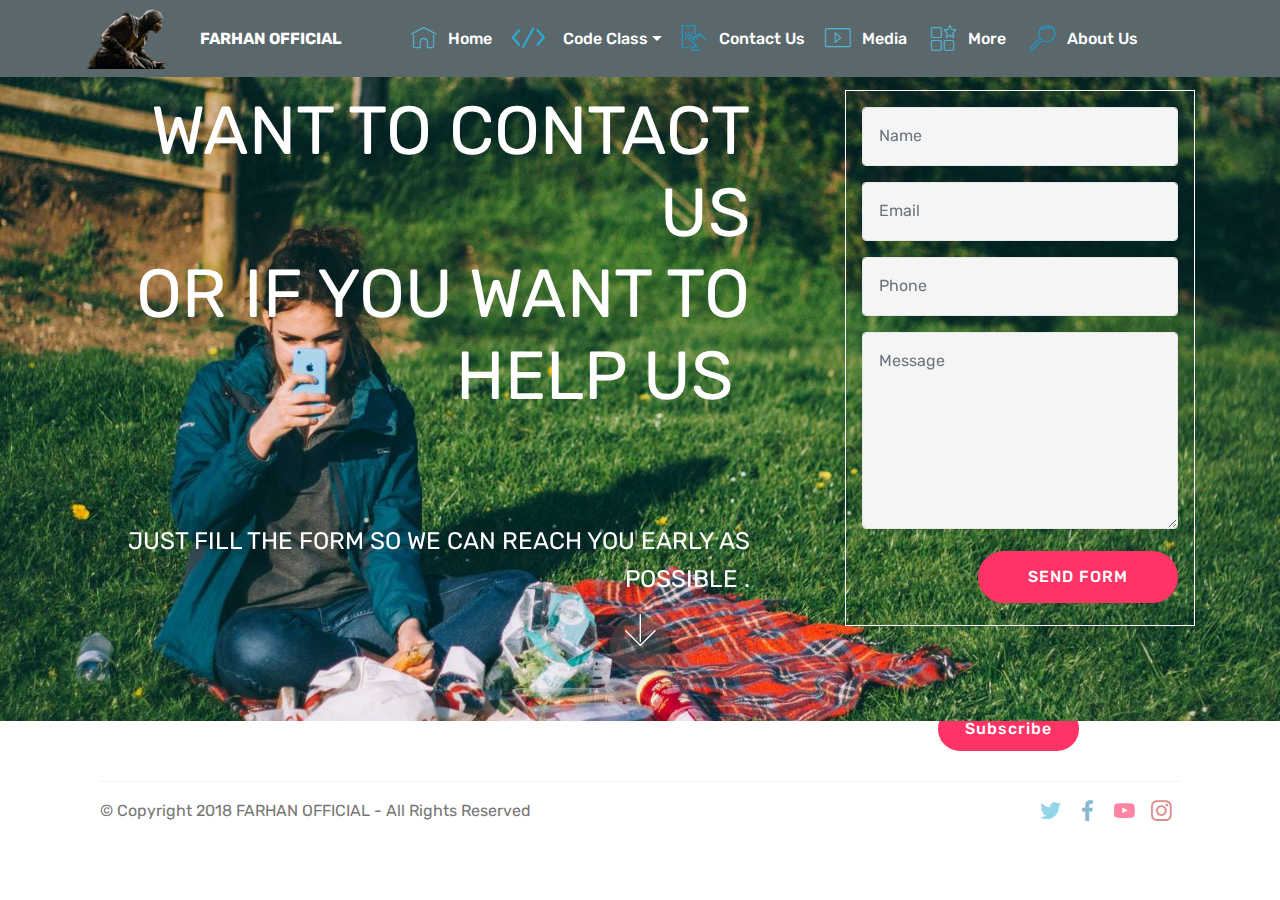
==== commit 7930574b: "create github pages" ====
--- a/page1.html
+++ b/page1.html
@@ -61,11 +61,11 @@
     </nav>
 </section>
 
-<section class="engine"><a href="https://mobiri.se/x">free css templates</a></section><section class="cid-qXbRYUUTpq mbr-parallax-background" id="header15-15">
-
-    
-
-    <div class="mbr-overlay" style="opacity: 0.5; background-color: rgb(7, 59, 76);"></div>
+<section class="engine"><a href="https://mobiri.se/u">bootstrap html templates</a></section><section class="cid-qXbRYUUTpq mbr-parallax-background" id="header15-15">
+
+    
+
+    
 
     <div class="container align-right">
 <div class="row">
@@ -77,7 +77,7 @@
     <div class="form-container">
         <div class="media-container-column" data-form-type="formoid">
             <div data-form-alert="" hidden="" class="align-center">Thanks for filling out the form!</div>
-            <form class="mbr-form" action="https://mobirise.com/" method="post" data-form-title="Mobirise Form"><input type="hidden" name="email" data-form-email="true" value="VL3Rzgjuwex/fwb252zvXsgzukHv8J5ucsGh53p+sdxVU/9Pb3X9fra3hgQ4CYjCfDUZvc1RrJvfG/ByRiAl11Aqmb4tRDkVAeQxKboIp8OFQTDDt/PjS8qBmZHlw4NT" data-form-field="Email">
+            <form class="mbr-form" action="https://mobirise.com/" method="post" data-form-title="Mobirise Form"><input type="hidden" name="email" data-form-email="true" value="JVcErsm/3sAcWamQYAcNOuSe4X7ApFXITe6T/g34voVgkBDcj/t4ocK3YY+NHToOQtLxUy9kAbR1iF+Cp3aDLzCbUkNA/geYdTI6iQFXrVeKxEZQou1tjhJzpcBXnM+7" data-form-field="Email">
                 <div data-for="name">
                     <div class="form-group">
                         <input type="text" class="form-control px-3" name="name" data-form-field="Name" placeholder="Name" required="" id="name-header15-15">
@@ -149,7 +149,7 @@
                     <div data-form-alert="" hidden="" class="align-center">Thanks for filling out the form!</div>
 
                     <form class="form-inline" action="https://mobirise.com/" method="post" data-form-title="Mobirise Form">
-                        <input type="hidden" value="pcFVOEcPNVsUvviZV/77Q5DezN+Jp5Mk8Cs0fRMgkvNPkVtoLnHyXVkDsNJCVEkVVPDLAcc0SqpmUsUR/lABAP5j0ut6eih+QMCSJPMaGjgsLiQmlyoNBHF5OTXaUNhi" data-form-email="true">
+                        <input type="hidden" value="Vrx6MxO1ThVvEro65oNz8aqCuwBY7/OM64s2HqvNz5YCcaMOrSSE2P+0MXz/dDsrTJy2n2GTHnSzpFOnD5BfxYy8C4BuHRECaGSFm36p64hdrwffuNJ4QdBtJcd/Gpvc" data-form-email="true">
                         <div class="form-group">
                             <input type="email" class="form-control input-sm input-inverse my-2" name="email" required="" data-form-field="Email" placeholder="Email" id="email-footer3-25">
                         </div>
@@ -219,7 +219,8 @@
   <script src="assets/formoid/formoid.min.js"></script>
   
   
-  <input name="animation" type="hidden">
+ <div id="scrollToTop" class="scrollToTop mbr-arrow-up"><a style="text-align: center;"><i></i></a></div>
+    <input name="animation" type="hidden">
   <input name="cookieData" type="hidden" data-cookie-text="We use cookies to give you the best experience. Read our <a href='privacy.html'>cookie policy</a>.">
   </body>
 </html>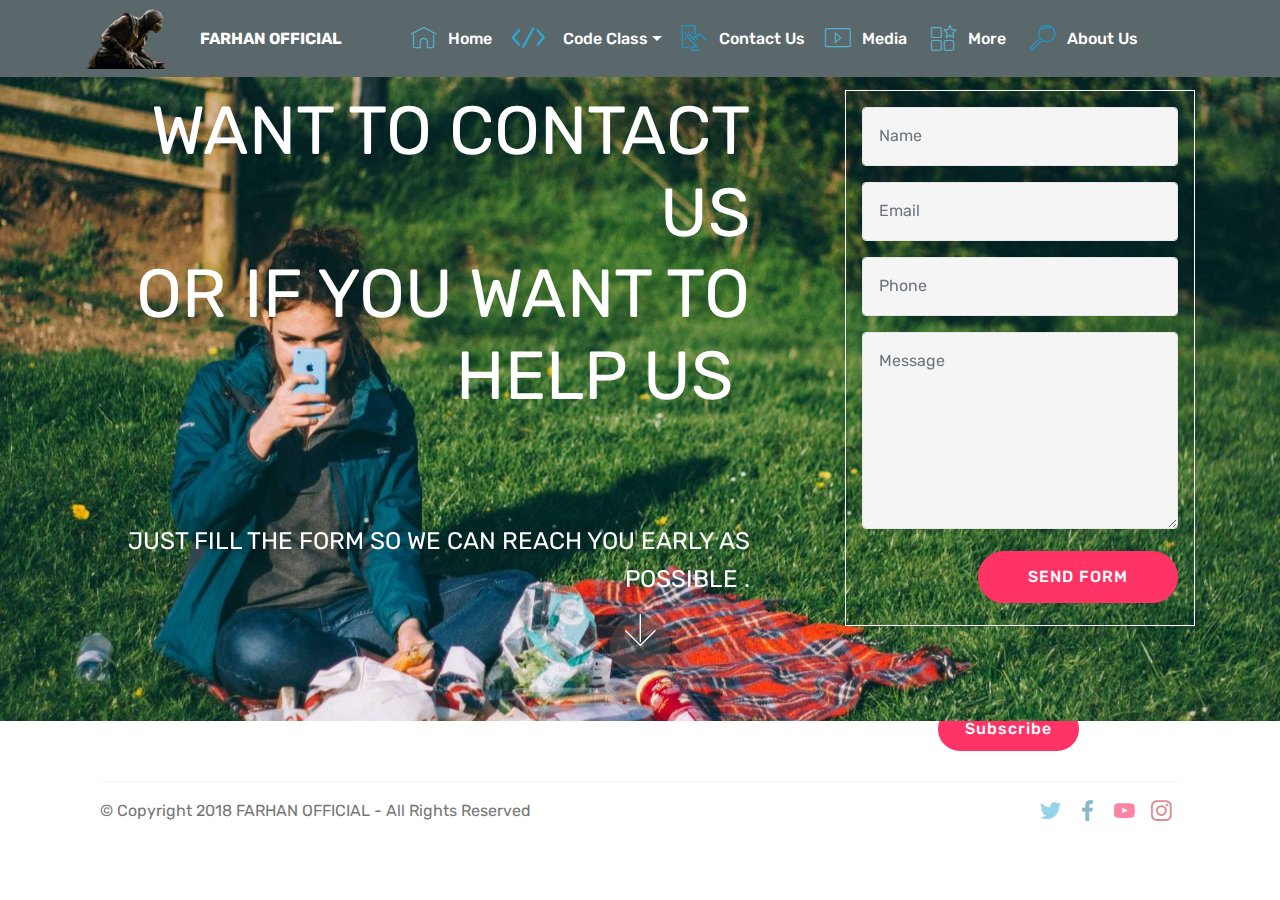
==== commit 6a5bd047: "create github pages" ====
--- a/page1.html
+++ b/page1.html
@@ -61,7 +61,7 @@
     </nav>
 </section>
 
-<section class="engine"><a href="https://mobiri.se/u">bootstrap html templates</a></section><section class="cid-qXbRYUUTpq mbr-parallax-background" id="header15-15">
+<section class="engine"><a href="https://mobiri.se/r">bootstrap templates</a></section><section class="cid-qXbRYUUTpq mbr-parallax-background" id="header15-15">
 
     
 
@@ -77,7 +77,7 @@
     <div class="form-container">
         <div class="media-container-column" data-form-type="formoid">
             <div data-form-alert="" hidden="" class="align-center">Thanks for filling out the form!</div>
-            <form class="mbr-form" action="https://mobirise.com/" method="post" data-form-title="Mobirise Form"><input type="hidden" name="email" data-form-email="true" value="JVcErsm/3sAcWamQYAcNOuSe4X7ApFXITe6T/g34voVgkBDcj/t4ocK3YY+NHToOQtLxUy9kAbR1iF+Cp3aDLzCbUkNA/geYdTI6iQFXrVeKxEZQou1tjhJzpcBXnM+7" data-form-field="Email">
+            <form class="mbr-form" action="https://mobirise.com/" method="post" data-form-title="Mobirise Form"><input type="hidden" name="email" data-form-email="true" value="xnFDBcahggW6VpVTzJ/I3pHD5pmPaj48+kZXdxEpL4/0K7mKXLo9alictpFyHoH62KFMshbl9O1udolqLd0gE4Mad1CdSpKvQIWNC7B2N2Lfj12/aZ4RNkBwWaefPA+b" data-form-field="Email">
                 <div data-for="name">
                     <div class="form-group">
                         <input type="text" class="form-control px-3" name="name" data-form-field="Name" placeholder="Name" required="" id="name-header15-15">
@@ -149,7 +149,7 @@
                     <div data-form-alert="" hidden="" class="align-center">Thanks for filling out the form!</div>
 
                     <form class="form-inline" action="https://mobirise.com/" method="post" data-form-title="Mobirise Form">
-                        <input type="hidden" value="Vrx6MxO1ThVvEro65oNz8aqCuwBY7/OM64s2HqvNz5YCcaMOrSSE2P+0MXz/dDsrTJy2n2GTHnSzpFOnD5BfxYy8C4BuHRECaGSFm36p64hdrwffuNJ4QdBtJcd/Gpvc" data-form-email="true">
+                        <input type="hidden" value="eQ9L10hxkfKDB5FsZj/B/MMf/CZRdixc/O9KblF2LJ2WtLeI+iyU6kGg/4qVREdKqBPdgA9uhKqUetFr7Ykwquc1i+tQo32PedwJ3wAQEgaVnFDRwbm56yVcYEKc1ZlQ" data-form-email="true">
                         <div class="form-group">
                             <input type="email" class="form-control input-sm input-inverse my-2" name="email" required="" data-form-field="Email" placeholder="Email" id="email-footer3-25">
                         </div>
